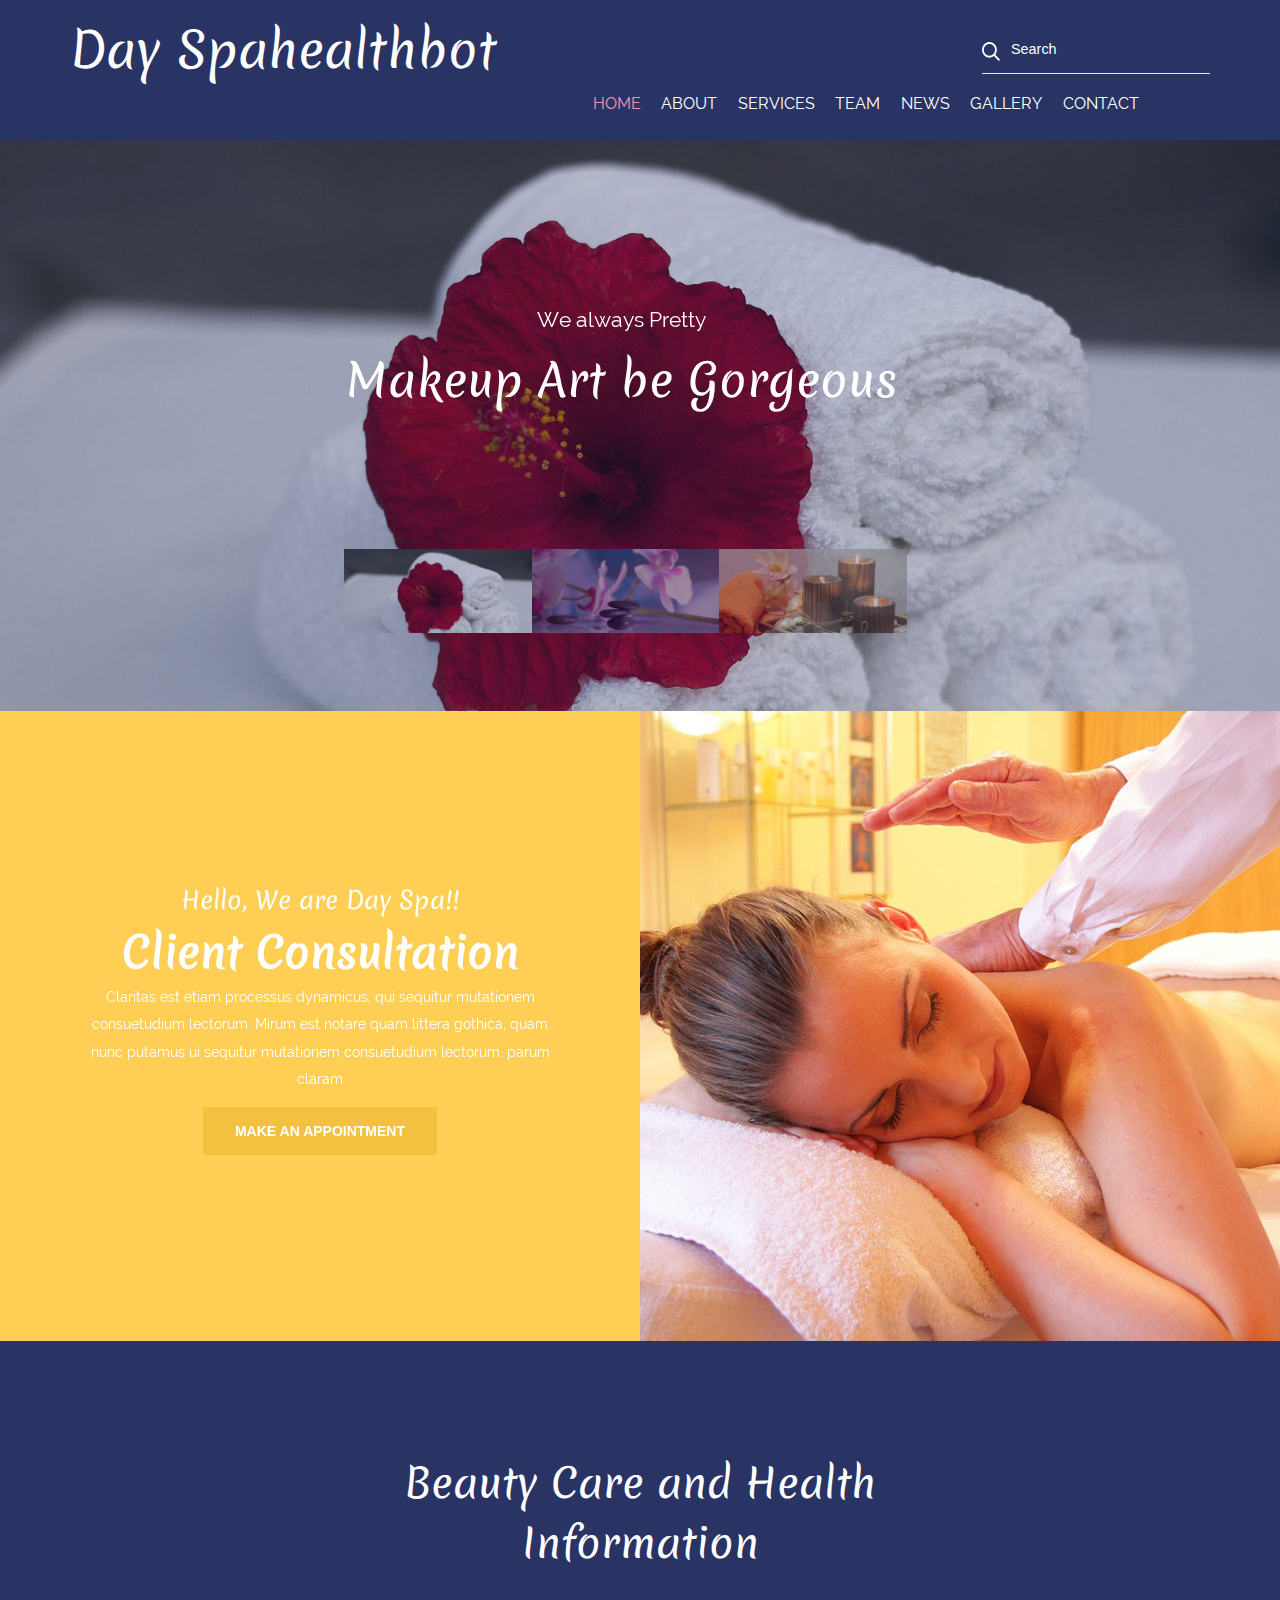
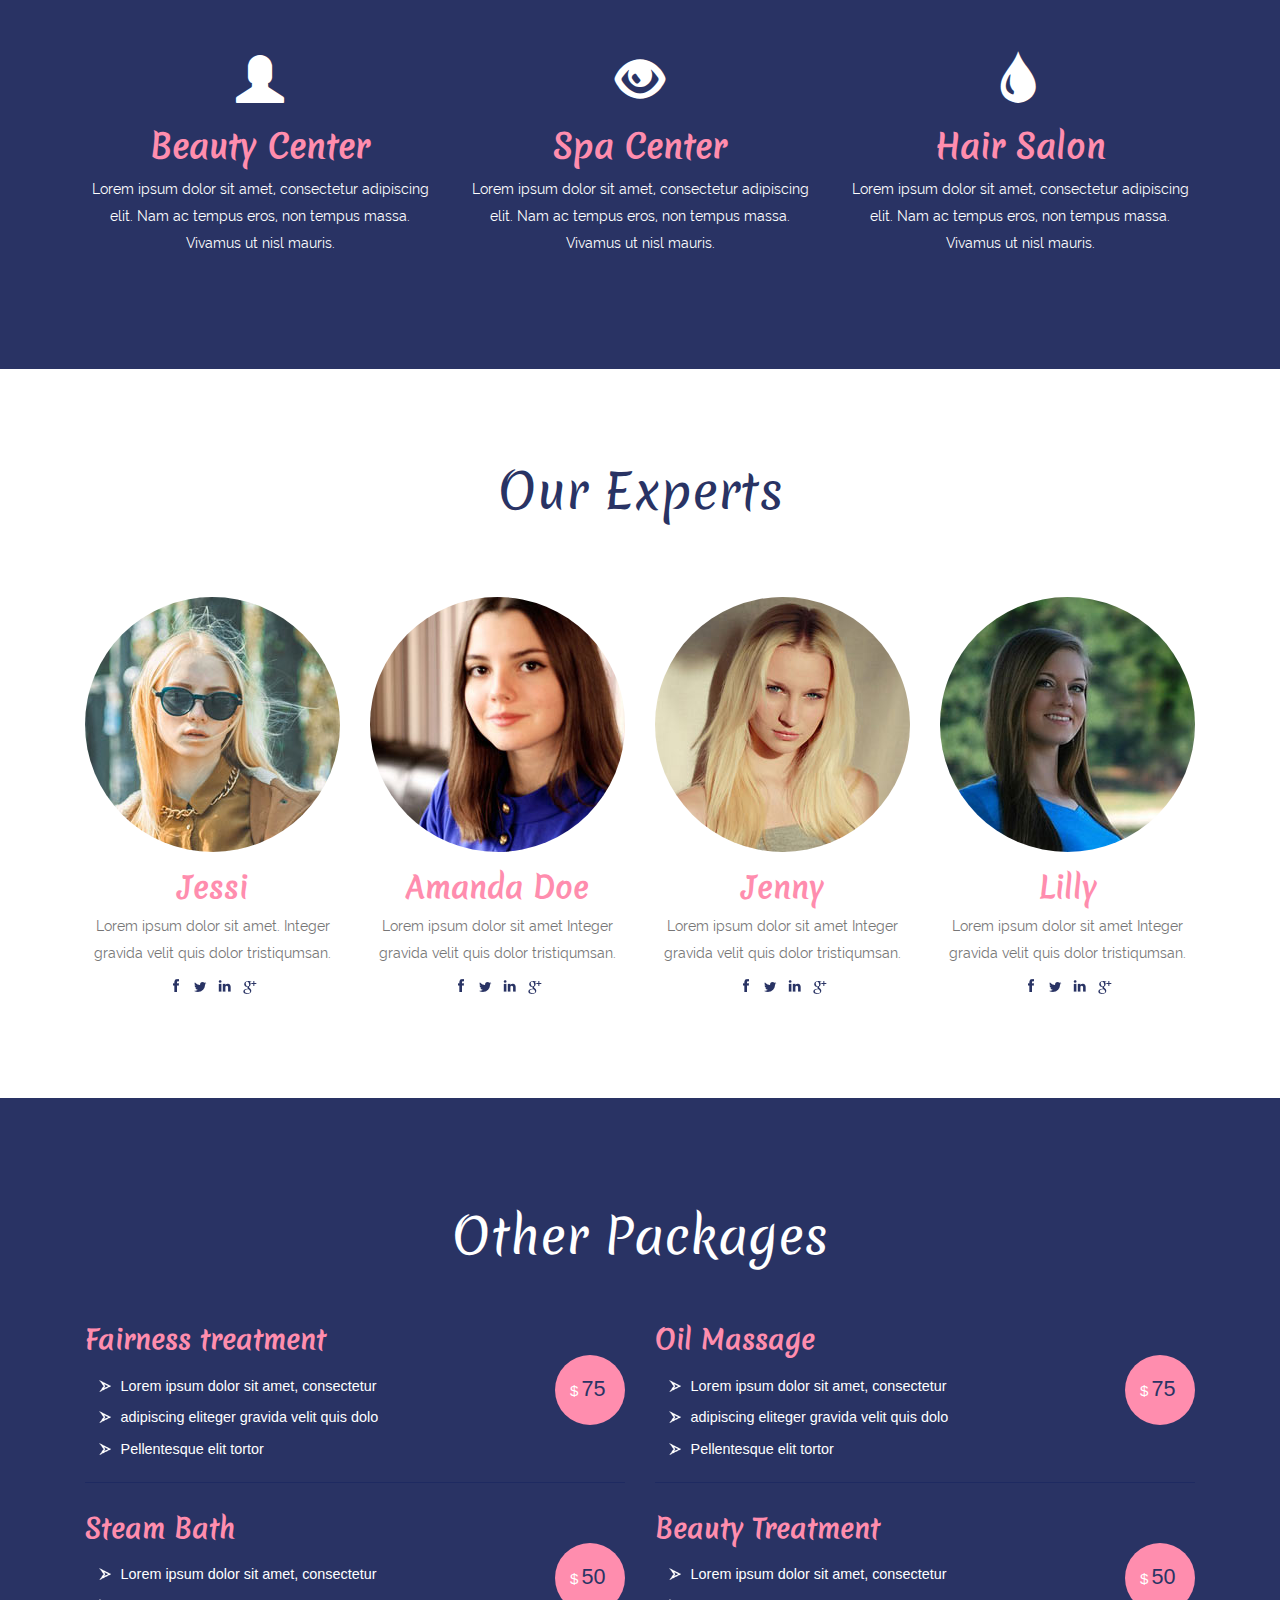
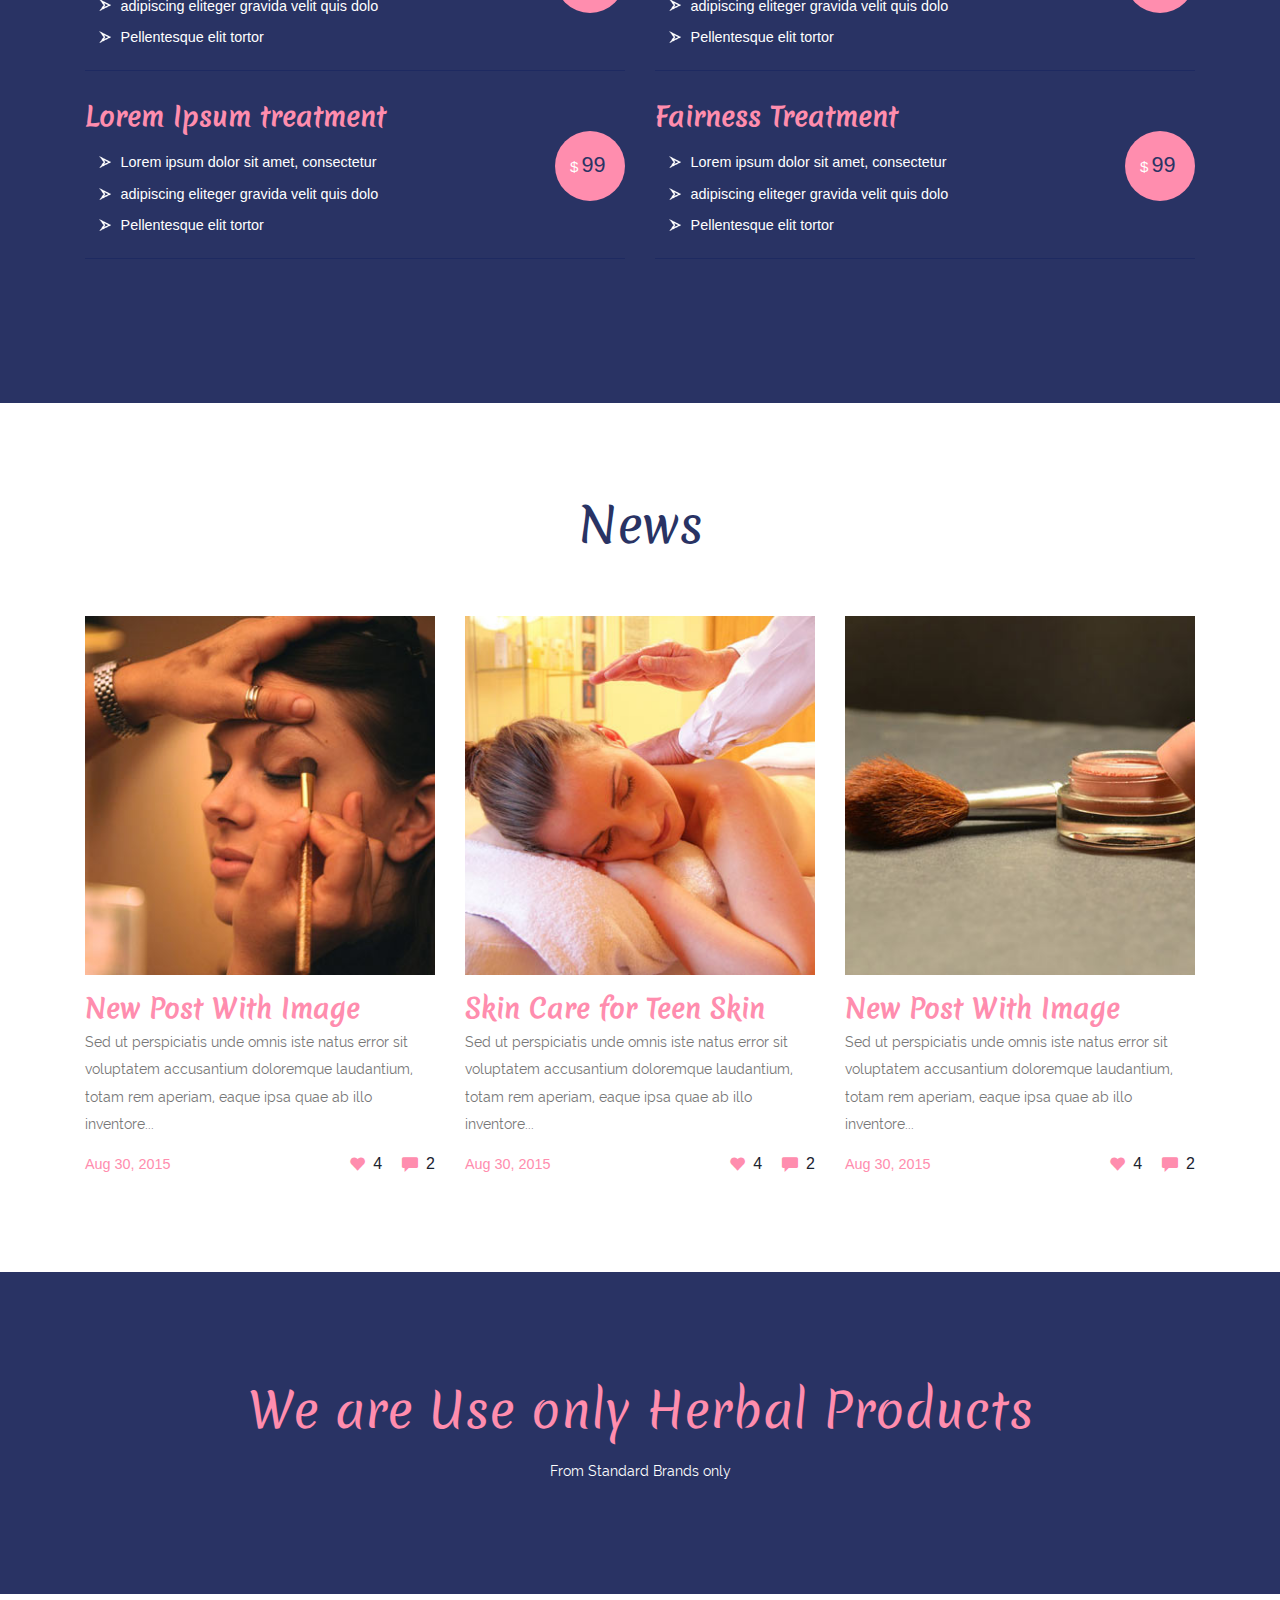
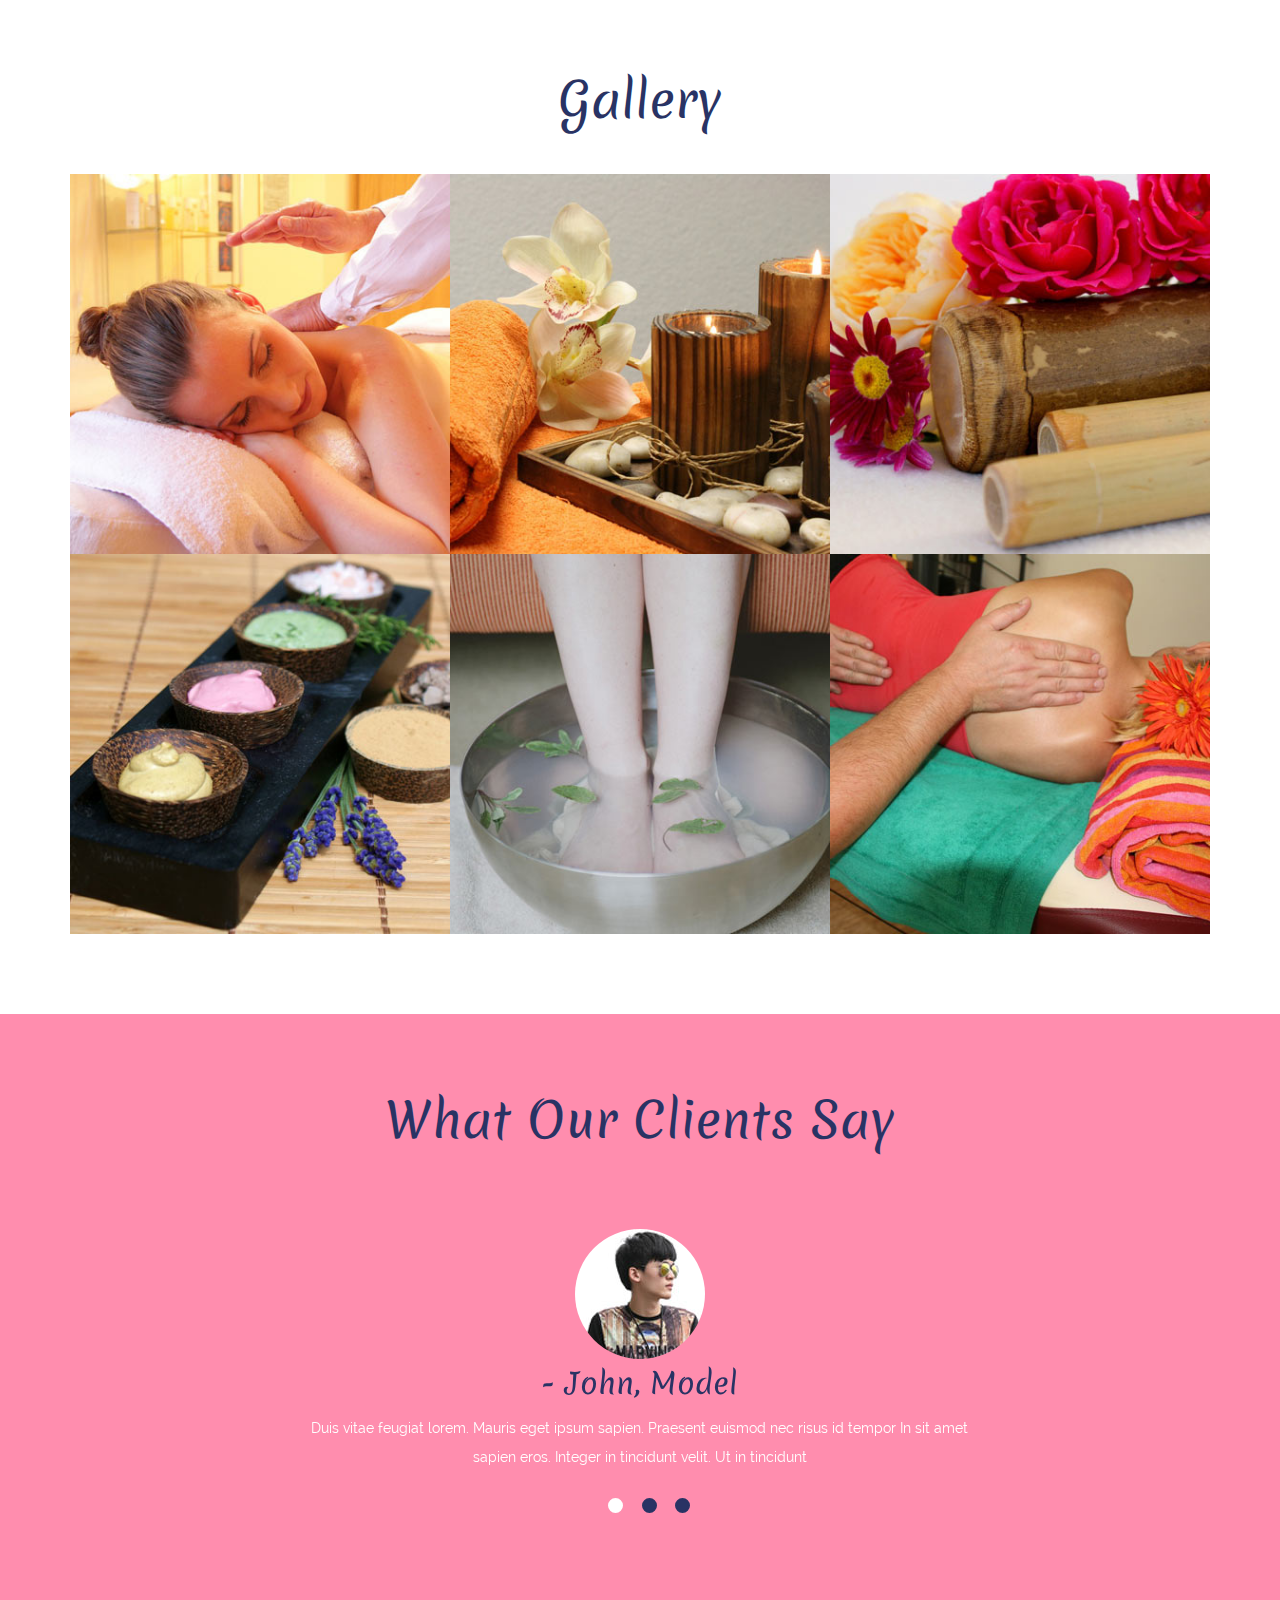
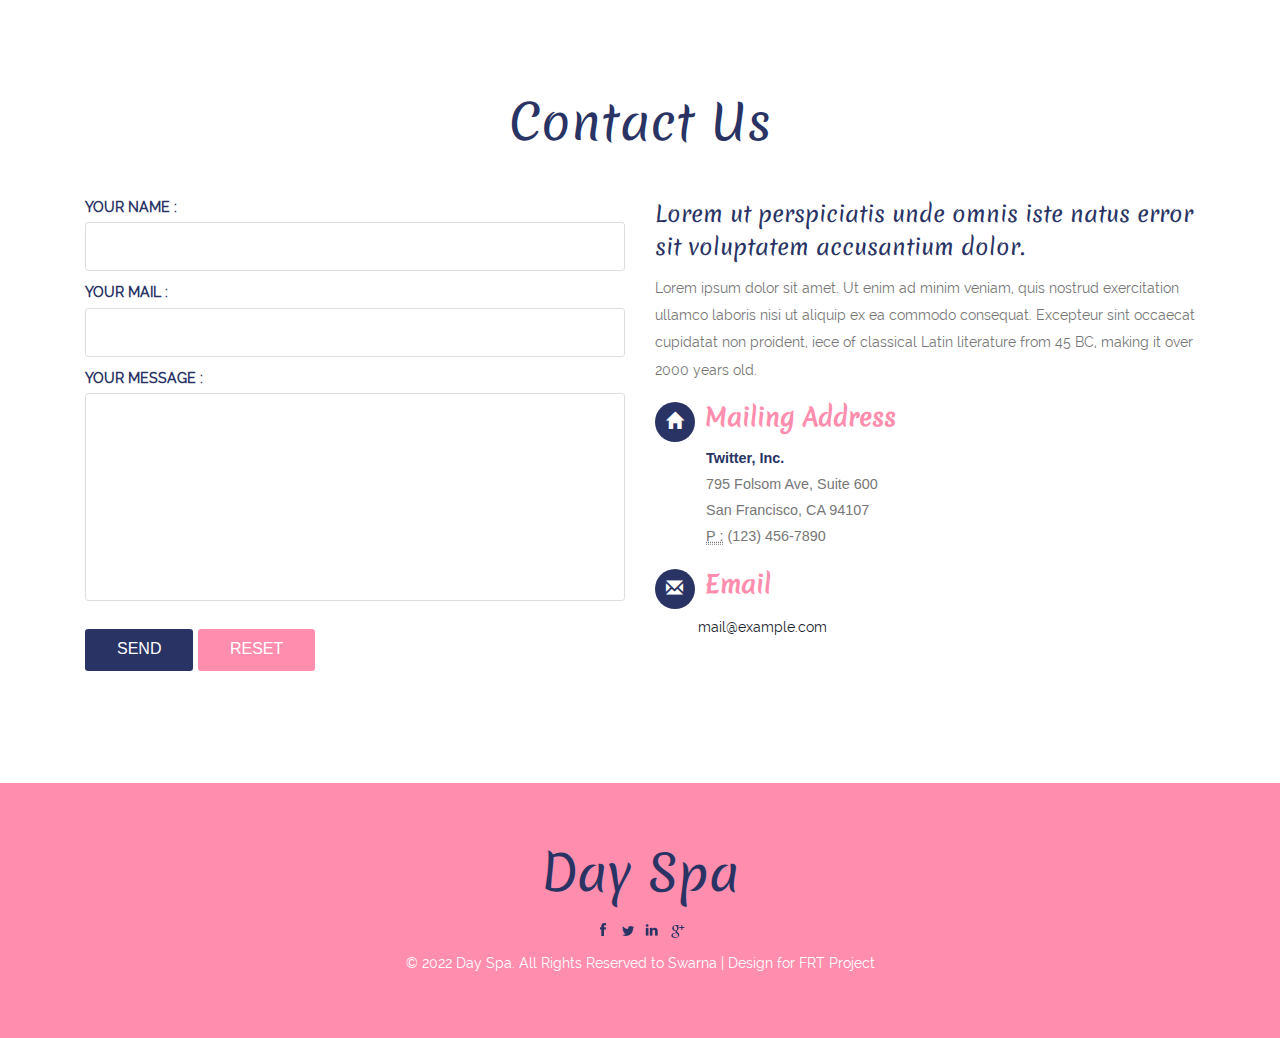
==== index.html @ 76309fa9 "Update index.html" ====
<!DOCTYPE HTML>
<html>
<head>
<title>Day Spa a Beauty and Spa Category Flat Bootstrap Responsive Website Template | Home :: w3layouts</title>
<meta name="viewport" content="width=device-width, initial-scale=1">
<meta http-equiv="Content-Type" content="text/html; charset=utf-8" />
<meta name="keywords" content="Day Spa Responsive web template, Bootstrap Web Templates, Flat Web Templates, Android Compatible web template, 
Smartphone Compatible web template, free webdesigns for Nokia, Samsung, LG, SonyErricsson, Motorola web design" />
<script type="applijewelleryion/x-javascript"> addEventListener("load", function() { setTimeout(hideURLbar, 0); }, false); function hideURLbar(){ window.scrollTo(0,1); } </script>
<link href="css/bootstrap.css" rel='stylesheet' type='text/css' />
<!-- Custom Theme files -->
<link href="css/style.css" rel='stylesheet' type='text/css' />	
<link href="css/swipebox.css" rel='stylesheet' type='text/css' />	
<link rel="stylesheet" href="css/flexslider.css" type="text/css" media="screen" />
<script src="js/jquery-1.11.1.min.js"></script>
<script type="text/javascript" src="js/move-top.js"></script>
<script type="text/javascript" src="js/easing.js"></script>
<script src="js/modernizr.custom.97074.js"></script>
<!--/script-->
<script type="text/javascript">
			jQuery(document).ready(function($) {
				$(".scroll").click(function(event){		
					event.preventDefault();
					$('html,body').animate({scrollTop:$(this.hash).offset().top},900);
				});
			});
</script>
<script src="js/jquery.swipebox.min.js"></script> 
					<script type="text/javascript">
						jQuery(function($) {
							$(".swipebox").swipebox();
						});
					</script>
<!-- Add fancyBox main JS and CSS files -->
		<script src="js/jquery.magnific-popup.js" type="text/javascript"></script>
		<link href="css/magnific-popup.css" rel="stylesheet" type="text/css">
		<script>
			$(document).ready(function() {
				$('.popup-with-zoom-anim').magnificPopup({
					type: 'inline',
					fixedContentPos: false,
					fixedBgPos: true,
					overflowY: 'auto',
					closeBtnInside: true,
					preloader: false,
					midClick: true,
					removalDelay: 300,
					mainClass: 'my-mfp-zoom-in'
			});
		});
		</script>

</head>
<body>
	<!--start-main-->
           <div class="banner" id="home">
		        <div class="header-top">
			        <div class="container">
			           <div class="logo">
						  <a href="index.html"><h1>Day Spa</h1></a>
					   </div>
					 <div class="logo">
						  <a href="healthbot.html"><h1>healthbot</h1></a>
					   </div>
				     <div class="search">
					  <form>
						<input type="submit" value="">
						<input type="text" value="Search " onfocus="this.value = '';" onblur="if (this.value == '') {this.value = 'Search';}">
					   </form>
				  </div>
					<!--top-nav-->
				    <span class="menu"> </span>
				    <div class="top-menu">
				      <nav>
					   <ul class="cl-effect-16">
                                <li><a class="active scroll" href="#home" data-hover="Home">Home</a></li>
								<li><a class="scroll" href="#about" data-hover="About">About</a></li>
								<li><a class="scroll" href="#service" data-hover="Services">Services</a></li>
								<li><a class="scroll" href="#team" data-hover="Team">Team</a></li>
								<li><a class="scroll" href="#news" data-hover="News">News</a></li>
								<li><a class="scroll" href="#gallery" data-hover="Gallery">Gallery</a></li>
								<li><a class="scroll" href="#contact" data-hover="Contact">Contact</a></li>
					      </ul>
				      </nav>		
				   </div>
				<!--script-for-menu-->
						<script>
						$( "span.menu" ).click(function() {
						  $( ".top-menu" ).slideToggle( "slow", function() {
							// Animation complete.
						  });
						});
					</script>
				<!--//script-for-menu-->
               <div class="clearfix"></div>
				</div>
	         </div>
		         <div class="banner-slider">
			            <div class="flexslider">
						<div class="banner-info">
										  <p>We always Pretty</p>
										  <h3>Makeup Art be Gorgeous</h3>
										 </div>
			                <ul class="slides">
									<li data-thumb="images/1.jpg">
										  <img src="images/1.jpg"  alt=""/>
									</li>
									<li data-thumb="images/2.jpg">
										  <img src="images/2.jpg"  alt=""/>
									</li>
									<li data-thumb="images/3.jpg">
										  <img src="images/3.jpg"  alt=""/>
									</li>
								</ul>
							</div>
							<!-- FlexSlider -->
							  <script defer src="js/jquery.flexslider.js"></script>

								<script>
							// Can also be used with $(document).ready()
							$(window).load(function() {
							  $('.flexslider').flexslider({
								animation: "slide",
								controlNav: "thumbnails"
							  });
							});
							</script>
					 </div>	

     </div>
	 	  <!--about-->
			<div class="about" id="about">
			  <div class="col-md-6 main-bnr-text">
				  <h5>Hello, We are Day Spa!!</h5>
				  <h3>Client Consultation</h3>
				  <p>Claritas est etiam processus dynamicus, qui sequitur mutationem consuetudium lectorum.  Mirum est notare quam littera gothica, quam nunc putamus ui sequitur mutationem consuetudium lectorum.  parum claram</p>
					  <a href="#" class="btn btn-1">Make an appointment</a> 
			  </div>
			  <div class="col-md-6  main-bnr-bg"> </div>
			   <div class="clearfix"> </div>		
            </div>
	  <!--services-->
			<div class="welcome" id="service">
				<div class="container">
					<h2>Beauty Care and Health Information</h2>
					 <div class="tip-main">
						   <div class="col-md-4 top-grid">
							 <i class="glyphicon glyphicon-user"></i>
							 <h4 class="ser">Beauty Center</h4>
							 <p class="ser">Lorem ipsum dolor sit amet, consectetur adipiscing elit. Nam ac tempus eros, non tempus massa. Vivamus ut nisl mauris.</p>
						  </div>		
							<div class="col-md-4 top-grid">
							  <i class="glyphicon glyphicon-eye-open"></i>
								<h4 class="ser">Spa Center</h4>
								 <p class="ser">Lorem ipsum dolor sit amet, consectetur adipiscing elit. Nam ac tempus eros, non tempus massa. Vivamus ut nisl mauris.</p>
						  </div>	
						   <div class="col-md-4 top-grid">
								   <i class="glyphicon glyphicon-tint"></i>
								 <h4 class="ser">Hair Salon</h4>
								  <p class="ser">Lorem ipsum dolor sit amet, consectetur adipiscing elit. Nam ac tempus eros, non tempus massa. Vivamus ut nisl mauris. </p>
						  </div>	
					    <div class="clearfix"> </div>				
					</div>
				</div>
			</div>
    <!--team-->
	<div class="staff" id="team">
      <div class="container">
	      <h3 class="tittle">Our Experts</h3>
		  <div class="team">
           <div class="col-md-3 staff2">
        	<div class="view view-fifth">
                <div class="mask1"><img src="images/t3.jpg" alt="image" class="img-responsive zoom-img" /></div>
                    <div class="mask">
                       <a class="popup-with-zoom-anim" href="#small-dialog2"> <div class="info"><i class="glyphicon glyphicon-zoom-in"></i></div></a>
		                  <div id="small-dialog2" class="mfp-hide">
							   <div class="pop_up2">
							   	  <img src="images/t3.jpg" class="img-responsive" alt=""/>
								     <h3>About</h3>
							   	   <p class="popup_desc">Mirum est notare quam littera gothica, quam nunc putamus parum claram, anteposuerit litterarum formas humanitatis per seacula quarta decima et quinta decima. Eodem modo typi, qui nunc nobis videntur parum clari, fiant sollemnes </p>
							   </div>
						  </div>
					</div>
        	  <h3><a href="#">Jessi</a></h3>
        	      <p>Lorem ipsum dolor sit amet. Integer gravida velit quis dolor tristiqumsan.</p>
        			<ul class="s_social">
						<li><a href=""> <i class="fb1"> </i> </a></li>
						<li><a href=""><i class="tw1"> </i> </a></li>
					    <li><a href=""><i class="linked1"> </i> </a></li>
						<li><a href=""><i class="google1"> </i> </a></li>
		 			</ul>
          </div>
        </div>
        <div class="col-md-3 staff2">
        	<div class="view view-fifth">
                <div class="mask1"><img src="images/t1.jpg" alt="image" class="img-responsive zoom-img" /></div>
                    <div class="mask">
                       <a class="popup-with-zoom-anim" href="#small-dialog1"> <div class="info"><i class="glyphicon glyphicon-zoom-in"></i></div></a>
		                  <div id="small-dialog1" class="mfp-hide">
							   <div class="pop_up2">
							   	  <img src="images/t1.jpg" class="img-responsive" alt=""/>
								     <h3>About</h3>
							   	  <p class="popup_desc">Mirum est notare quam littera gothica, quam nunc putamus parum claram, anteposuerit litterarum formas humanitatis per seacula quarta decima et quinta decima. Eodem modo typi, qui nunc nobis videntur parum clari, fiant sollemnes </p>
							   </div>
							 </div>
					</div>
        	 <h3><a href="#">Amanda Doe</a></h3>
        	      <p>Lorem ipsum dolor sit amet Integer gravida velit quis dolor tristiqumsan.</p>
        			<ul class="s_social">
						<li><a href=""> <i class="fb1"> </i> </a></li>
						<li><a href=""><i class="tw1"> </i> </a></li>
					    <li><a href=""><i class="linked1"> </i> </a></li>
						<li><a href=""><i class="google1"> </i> </a></li>
		 			</ul>
          </div>
        </div>
        <div class="col-md-3 staff2">
        	<div class="view view-fifth">
                <div class="mask1"><img src="images/t2.jpg" alt="image" class="img-responsive zoom-img" /></div>
                    <div class="mask">
                       <a class="popup-with-zoom-anim" href="#small-dialog2"> <div class="info"><i class="glyphicon glyphicon-zoom-in"></i></div></a>
		                  <div id="small-dialog2" class="mfp-hide">
							   <div class="pop_up2">
							   	  <img src="images/t2.jpg" class="img-responsive" alt=""/>
								     <h3>About</h3>
							   	   <p class="popup_desc">Mirum est notare quam littera gothica, quam nunc putamus parum claram, anteposuerit litterarum formas humanitatis per seacula quarta decima et quinta decima. Eodem modo typi, qui nunc nobis videntur parum clari, fiant sollemnes </p>
							   </div>
						  </div>
					</div>
        	  <h3><a href="#">Jenny</a></h3>
        	      <p>Lorem ipsum dolor sit amet Integer gravida velit quis dolor tristiqumsan.</p>
        			<ul class="s_social">
						<li><a href=""> <i class="fb1"> </i> </a></li>
						<li><a href=""><i class="tw1"> </i> </a></li>
					    <li><a href=""><i class="linked1"> </i> </a></li>
						<li><a href=""><i class="google1"> </i> </a></li>
		 			</ul>
          </div>
        </div>
        <div class="col-md-3 staff2">
        	<div class="view view-fifth">
                <div class="mask1"><img src="images/t4.jpg" alt="image" class="img-responsive zoom-img" /></div>
                    <div class="mask">
                       <a class="popup-with-zoom-anim" href="#small-dialog3"> <div class="info"><i class="glyphicon glyphicon-zoom-in"></i></div></a>
		                  <div id="small-dialog3" class="mfp-hide">
							   <div class="pop_up2">
							   	  <img src="images/t4.jpg" class="img-responsive" alt=""/>
								   <h3>About</h3>
							   	   <p class="popup_desc">Mirum est notare quam littera gothica, quam nunc putamus parum claram, anteposuerit litterarum formas humanitatis per seacula quarta decima et quinta decima. Eodem modo typi, qui nunc nobis videntur parum clari, fiant sollemnes </p>
							   </div>
						  </div>
					</div>
        	       <h3><a href="#">Lilly</a></h3>
        	      <p>Lorem ipsum dolor sit amet Integer gravida velit quis dolor tristiqumsan.</p>
        			<ul class="s_social">
						<li><a href=""> <i class="fb1"> </i> </a></li>
						<li><a href=""><i class="tw1"> </i> </a></li>
					    <li><a href=""><i class="linked1"> </i> </a></li>
						<li><a href=""><i class="google1"> </i> </a></li>
		 			</ul>
             </div>
        </div>
        <div class="clearfix"></div>
      </div>
    </div>
</div>
 <!--//team-->
   <div class="packages">	
	  <div class="container">
	      <h3 class="tittle pack">Other Packages</h3> 
	     <div class="package-top">
		    <div class="col-md-6 p-left">
            
            	<div class="package1">
                	<h5>Fairness treatment</h5>
                    <ul class="list-default">
                    	<li>Lorem ipsum dolor sit amet, consectetur</li>
                    	<li>adipiscing eliteger gravida velit quis dolo</li>
                    	<li>Pellentesque elit tortor</li>
                    </ul>
                    <strong class="price"><small>$</small>75</strong>
					<div class="clearfix"> </div>
                </div><!-- end package -->
                
                <div class="package">
                	<h5>Steam Bath</h5>
                    <ul class="list-default">
                    	<li>Lorem ipsum dolor sit amet, consectetur</li>
                    	<li>adipiscing eliteger gravida velit quis dolo</li>
                    	<li>Pellentesque elit tortor</li>
                    </ul>
                    <strong class="price"><small>$</small>50</strong>
					<div class="clearfix"> </div>
                </div><!-- end package -->
                
                <div class="package2">
                	<h5>Lorem Ipsum treatment</h5>
                    <ul class="list-default">
                    	<li>Lorem ipsum dolor sit amet, consectetur</li>
                    	<li>adipiscing eliteger gravida velit quis dolo</li>
                    	<li>Pellentesque elit tortor</li>
                    </ul>
                    <strong class="price"><small>$</small>99</strong>
					<div class="clearfix"> </div>
                </div><!-- end package -->
                
            </div>
			<div class="col-md-6 p-right">
            
            	<div class="package1">
                	<h5>Oil Massage</h5>
                    <ul class="list-default">
                    	<li>Lorem ipsum dolor sit amet, consectetur</li>
                    	<li>adipiscing eliteger gravida velit quis dolo</li>
                    	<li>Pellentesque elit tortor</li>
                    </ul>
                    <strong class="price"><small>$</small>75</strong>
					<div class="clearfix"> </div>
                </div><!-- end package -->
                
                <div class="package">
                	<h5>Beauty Treatment</h5>
                    <ul class="list-default">
                    	<li>Lorem ipsum dolor sit amet, consectetur</li>
                    	<li>adipiscing eliteger gravida velit quis dolo</li>
                    	<li>Pellentesque elit tortor</li>
                    </ul>
                    <strong class="price"><small>$</small>50</strong>
					<div class="clearfix"> </div>
                </div><!-- end package -->
                
                <div class="package2 wow fadeInLeft animated" data-wow-offset="150" data-wow-delay="400m" style="visibility: visible;-webkit-animation-delay: 400m; -moz-animation-delay: 400m; animation-delay: 400m;">
                	<h5>Fairness Treatment</h5>
                    <ul class="list-default">
                    	<li>Lorem ipsum dolor sit amet, consectetur</li>
                    	<li>adipiscing eliteger gravida velit quis dolo</li>
                    	<li>Pellentesque elit tortor</li>
                    </ul>
                    <strong class="price"><small>$</small>99</strong>
					<div class="clearfix"> </div>
                </div><!-- end package -->
                
            </div>
				<div class="clearfix"> </div>
	     </div>
	  </div>
    </div>
<!--start-news-->
	<div class="news" id="news">
		<div class="container">
		    <h3 class="tittle">News</h3>
			<div class="news-top">
			     <div class="col-md-4 news-grid">
					<a href="#"><img src="images/n2.jpg" class="img-responsive" alt="/"> </a>
				   <a class="news" href="#"> New Post With Image</a>
				   <p>Sed ut perspiciatis unde omnis iste natus error sit voluptatem accusantium doloremque laudantium, totam rem aperiam, eaque ipsa quae ab illo inventore...</p>
				   <div class="bog_post_info infoPost">
					   <span class="datePost"><a href="#" class="post_date">Aug 30, 2015</a></span>
					   <span class="commentPost"><a class="icon-comment-1" title="Comments - 2" href="#"><i class="glyphicon glyphicon-comment"></i>2</a></span>
					   <span class="likePost"><i class="glyphicon glyphicon-heart"></i><a class="icon-heart" title="Likes - 4" href="#">4</a></span>
					</div>
				</div>
				<div class="col-md-4 news-grid">
					<a href="#"><img src="images/n1.jpg" class="img-responsive" alt="/"> </a>
				   <a class="news" href="#">Skin Care for Teen Skin</a>
				   <p>Sed ut perspiciatis unde omnis iste natus error sit voluptatem accusantium doloremque laudantium, totam rem aperiam, eaque ipsa quae ab illo inventore...</p>
				   <div class="bog_post_info infoPost">
					   <span class="datePost"><a href="#" class="post_date">Aug 30, 2015</a></span>
					   <span class="commentPost"><a class="icon-comment-1" title="Comments - 2" href="#"><i class="glyphicon glyphicon-comment"></i>2</a></span>
					   <span class="likePost"><i class="glyphicon glyphicon-heart"></i><a class="icon-heart" title="Likes - 4" href="#">4</a></span>
					</div>
				</div>
				<div class="col-md-4 news-grid">
					<a href="#"><img src="images/n3.jpg" class="img-responsive" alt="/"> </a>
				   <a class="news" href="#"> New Post With Image</a>
				   <p>Sed ut perspiciatis unde omnis iste natus error sit voluptatem accusantium doloremque laudantium, totam rem aperiam, eaque ipsa quae ab illo inventore...</p>
				   <div class="bog_post_info infoPost">
					   <span class="datePost"><a href="#" class="post_date">Aug 30, 2015</a></span>
					   <span class="commentPost"><a class="icon-comment-1" title="Comments - 2" href="#"><i class="glyphicon glyphicon-comment"></i>2</a></span>
					   <span class="likePost"><i class="glyphicon glyphicon-heart"></i><a class="icon-heart" title="Likes - 4" href="#">4</a></span>
					</div>
				</div>
				<div class="clearfix"> </div>
		    </div>
		</div>
    </div>	
<!--start-products-->
	<div class="products">
		<div class="container">
		        <h3 class="tittle pro">We are Use only Herbal Products</h3>
				<p>From Standard Brands only</p>
				
		</div>
    </div>	
<!--start-gallery-->
<div class="gallery" id="gallery">
	<div class="container">
		       <h3 class="tittle">Gallery</h3>
			<div class="top-gallery">
				<div class="col-md-4 gallery-grid gallery1">
					<a href="images/g1.jpg" class="swipebox"><img src="images/g1.jpg" class="img-responsive" alt="/">
						<div class="textbox">
							<h4>Day Spa</h4>
							<p>Welcome</p>
							
						</div>
				</a>
				</div>
				<div class="col-md-4 gallery-grid gallery1">
					<a href="images/g2.jpg" class="swipebox"><img src="images/g2.jpg" class="img-responsive" alt="/">
						<div class="textbox">
							<h4>Day Spa</h4>
							<p>Welcome</p>
						
						</div>
				</a>
				</div>
				<div class="col-md-4 gallery-grid gallery1">
					<a href="images/g3.jpg" class="swipebox"><img src="images/g3.jpg" class="img-responsive" alt="/">
						<div class="textbox">
							<h4>Day Spa</h4>
							<p>Welcome</p>
							
						</div>
				</a>
				</div>
				<div class="col-md-4 gallery-grid gallery1">
					<a href="images/g4.jpg" class="swipebox"><img src="images/g4.jpg" class="img-responsive" alt="/">
						<div class="textbox">
							<h4>Day Spa</h4>
							<p>Welcome</p>
							
						</div>
				</a>
				</div>
				<div class="col-md-4 gallery-grid gallery1">
					<a href="images/g5.jpg" class="swipebox"><img src="images/g5.jpg" class="img-responsive" alt="/">
						<div class="textbox">
							<h4>Day Spa</h4>
							<p>Welcome</p>
							
						</div>
					</a>
				</div>
				<div class="col-md-4 gallery-grid gallery1">
					<a href="images/g6.jpg" class="swipebox"><img src="images/g6.jpg" class="img-responsive" alt="/">
						<div class="textbox">
							<h4>Day Spa</h4>
							<p>Welcome</p>
					   </div>
				   </a>
				</div>
				<div class="clearfix"> </div>
			</div>
		</div>	
	</div>
	<!--//gallery-->
<div class="testimonials" id="test">	
	  <div class="container">
	   <h3 class="tittle what">What Our Clients Say</h3>
		<div class="callbacks_container">
					<ul class="rslides" id="slider3">
						<li>
							<div class="testi-text">
								<div class="testi-img">
									<img src="images/client2.jpg" alt=""/>
								</div>
								<h4>- John, Model</h4>
								<p>Duis vitae feugiat lorem. Mauris eget ipsum sapien. Praesent euismod nec risus id tempor In sit amet sapien eros. Integer in tincidunt velit. Ut in tincidunt</p>								
							</div>
						</li>
						<li>
							<div class="testi-text">
								<div class="testi-img">
									<img src="images/client.jpg" alt=""/>
								</div>
								<h4>- Jenny, Model</h4>
								<p>Vitae duis  feugiat lorem. Mauris eget ipsum sapien. Praesent euismod nec risus id tempor In sit amet sapien eros. Integer in tincidunt velit. Ut in tincidunt</p>
							</div>
						</li>
						<li>
							<div class="testi-text">
								<div class="testi-img">
									<img src="images/client2.jpg" alt=""/>
								</div>
					         	<h4>- John, Model</h4>
								<p>Praesent vitae feugiat lorem. Mauris eget ipsum sapien.Duis euismod nec risus id tempor In sit amet sapien eros. Integer in tincidunt velit. Ut in tincidunt</p>
							</div>
						</li>
					</ul>
				</div>
		</div>
	</div>
	<!--banner-text Slider starts Here-->
		<script src="js/responsiveslides.min.js"></script>
		<script>
			// You can also use "$(window).load(function() {"
				$(function () {
				// Slideshow 3
					$("#slider3").responsiveSlides({
					auto: true,
					pager:true,
					nav:false,
					speed: 500,
					namespace: "callbacks",
					before: function () {
					$('.events').append("<li>before event fired.</li>");
					},
					after: function () {
						$('.events').append("<li>after event fired.</li>");
					}
				});	
			});
		</script>

 <!--contact -->
			 <div id="contact" class="contact">
				<div class="container">
				   <h3 class="tittle">Contact Us</h3>
					 <div class="col-md-6 box">
                          <!--contact-form-->
						<form>
							<p class="your-para">Your Name :</p>
							<input type="text" value="" onfocus="this.value='';" onblur="if (this.value == '') {this.value ='';}">
							<p class="your-para">Your Mail :</p>
							<input type="text" value="" onfocus="this.value='';" onblur="if (this.value == '') {this.value ='';}">
							<p class="your-para">Your Message :</p>
							<textarea cols="77" rows="6" onfocus="this.value='';" onblur="if (this.value == '') {this.value = '';}"></textarea>

                                <ul class="actions">
									<li><input type="submit" class="style1" value="Send" /></li>
									<li><input type="reset" class="style2" value="Reset" /></li>
								</ul>			
						   </form>
				        </div>
						 <div class="col-md-6 contact-info">
						       <h6>Lorem ut perspiciatis unde omnis iste natus error sit voluptatem accusantium dolor.</h6>
							   <p>Lorem ipsum dolor sit amet. Ut enim ad minim veniam, quis nostrud exercitation ullamco laboris nisi ut aliquip ex ea commodo consequat. Excepteur sint occaecat cupidatat non proident, iece of classical Latin literature from 45 BC, making it over 2000 years old.</p>
								<div class="con-text">
										<h3><i class="icon glyphicon glyphicon-home"></i>Mailing Address</h3>
										<address>
											  <strong>Twitter, Inc.</strong><br>
											  795 Folsom Ave, Suite 600<br>
											  San Francisco, CA 94107<br>
											  <abbr title="Phone">P :</abbr> (123) 456-7890
											</address>
								</div>
								<div class="con-text">
									  <h3><i class="icon glyphicon glyphicon-envelope"></i>Email</h3>
											<p class="mail">
											 <a href="mailto:info@example.com">mail@example.com</a>
											</p>
								</div>
								  <div class="clearfix"> </div>
							</div>
					   <div class="clearfix"> </div>
		           </div>
			    </div>
          <!--//contact-->
	   <div class="copy">
	          <div class="logo two">
			    <a href="index.html"><h3>Day Spa</h3></a>
			   </div>
			   <ul class="s_social two">
						<li><a href=""> <i class="fb1"> </i> </a></li>
						<li><a href=""><i class="tw1"> </i> </a></li>
					    <li><a href=""><i class="linked1"> </i> </a></li>
						<li><a href=""><i class="google1"> </i> </a></li>
		 			</ul>

		   <p>&copy; 2022 Day Spa. All Rights Reserved to Swarna | Design for FRT Project </p>
	   </div>
	<!--start-smoth-scrolling-->
			<script type="text/javascript">
								jQuery(document).ready(function($) {
									$(".scroll").click(function(event){		
										event.preventDefault();
										$('html,body').animate({scrollTop:$(this.hash).offset().top},1000);
									});
								});
								</script>
							<!--start-smoth-scrolling-->
						<script type="text/javascript">
									$(document).ready(function() {
										/*
										var defaults = {
								  			containerID: 'toTop', // fading element id
											containerHoverID: 'toTopHover', // fading element hover id
											scrollSpeed: 1200,
											easingType: 'linear' 
								 		};
										*/
										
										$().UItoTop({ easingType: 'easeOutQuart' });
										
									});
								</script>
		<a href="#home" id="toTop" class="scroll" style="display: block;"> <span id="toTopHover" style="opacity: 1;"> </span></a>

</body>
</html>
---- css/style.css ----
/*--
Author: W3layouts
Author URL: http://w3layouts.com
License: Creative Commons Attribution 3.0 Unported
License URL: http://creativecommons.org/licenses/by/3.0/
--*/
html, body{
	font-family: 'Raleway', sans-serif;
	font-size: 100%;
	background: #FFf;
}
body a,.grid_1,plan_1,plan_1.one,plan_1.two,i.icon1, i.icon2, i.icon3, i.icon4, i.icon5, i.icon6 {
	transition:0.5s all;
	-webkit-transition:0.5s all;
	-moz-transition:0.5s all;
	-o-transition:0.5s all;
	-ms-transition:0.5s all;
}
@font-face {
   font-family: 'Merienda-Regular';
   src: url(../fonts/Merienda-Regular.ttf)format('truetype');
}
@font-face {
   font-family: 'Raleway-Regular';
   src: url(../fonts/Raleway-Regular.ttf)format('truetype');
}
a:hover{
 text-decoration:none;
}
input[type="button"],input[type="submit"],li.parallelogram{
	transition:0.5s all;
	-webkit-transition:0.5s all;
	-moz-transition:0.5s all;
	-o-transition:0.5s all;
	-ms-transition:0.5s all;
}
h1,h2,h3,h4,h5,h6{
	margin:0;
     font-family: 'Merienda-Regular';
}	
p{
	margin:0;
	font-family:'Raleway-Regular';
}
ul{
	margin:0;
	padding:0;
}
label{
	margin:0;
}
.header-top {
        padding: 1.5em 0;
	     background-color: #293364;
}
.logo {
  float: left;
}
.logo  a{
 display:block;
}
.logo  a h1{
   font-size: 3em;
    font-weight: 400;
    color:#fff;
}
.logo  a h1:hover{
 text-decoration:none;
}
.search{
     position: relative;
    border-bottom: 1px solid #E6E5E6;
    float: right;
    width: 20%;
}
.search input[type="text"] {
      outline: none;
    padding: 15px 0px 3px 29px;
    background: none;
    width: 100%;
    border: none;
    font-size: 0.9em;
    color: #fff;
  	
}
.search input[type="submit"] {	
	border: none;
	cursor: pointer;
	position: absolute;
	outline: none;
  top: 2px;
  left: 0px;
  background: url(../images/search.png)no-repeat 0px 0px ;
  width: 25px;
  height: 25px;
  padding:0;
}
.search input[type="submit"]:hover{
 background: url(../images/search.png)no-repeat 0px 0px ;
}
.logo a span {
    font-size: 0.9em;
    margin-left: 5em;
    padding-top: 0.5em;
}
/*--slider--*/
.banner-slider {
    position: relative;
}
.banner-info {
   position: absolute;
    top: 37%;
    z-index: 999;
    left: 33%;
    text-align: center;
}
.banner-info h3 {
    font-size:3em;
    font-weight: 400;
    color: #fff;
}
ul#slider4 h4 {
    position: absolute;
    top: 39%;
    left: 16px;
    z-index: 999;
    font-size: 2.2em;
    color: #fff;
    width: 38%;
    line-height: 1.7em;
    border-left: 8px solid #B73C3D;
    padding-left: 15px;
}
.banner-info p {
       color: #fff;
    font-size: 1.5em;
    margin-bottom:1em;
}
.top-menu {
    float: left;
    margin: 1.2em 0 0 6em;
}
.top-menu ul{
	padding:0;
}
.top-menu ul li{
	display:inline-block;
	list-style:none;
	margin-right: 1em;
}
/* Effect 16: fall down */
.cl-effect-16 a {
	color: #6f8686;
	text-shadow: 0 0 1px rgba(111,134,134,0.3);
}
.cl-effect-16 a::before {
	color:#ff8dae;
	content: attr(data-hover);
	position: absolute;
	opacity: 0;
	text-shadow: 0 0 1px rgba(255,255,255,0.3);
	-webkit-transform: scale(1.1) translateX(10px) translateY(-10px) rotate(4deg);
	-moz-transform: scale(1.1) translateX(10px) translateY(-10px) rotate(4deg);
	transform: scale(1.1) translateX(10px) translateY(-10px) rotate(4deg);
	-webkit-transition: -webkit-transform 0.3s, opacity 0.3s;
	-moz-transition: -moz-transform 0.3s, opacity 0.3s;
	transition: transform 0.3s, opacity 0.3s;
	pointer-events: none;
}

.cl-effect-16 a:hover::before,
.cl-effect-16 a:focus::before {
	-webkit-transform: scale(1) translateX(0px) translateY(0px) rotate(0deg);
	-moz-transform: scale(1) translateX(0px) translateY(0px) rotate(0deg);
	transform: scale(1) translateX(0px) translateY(0px) rotate(0deg);
	opacity: 1;
}
nav a {
	position: relative;
	display: inline-block;
	outline: none;
	color: #fff;
	text-decoration: none;
	text-transform: uppercase;
	font-weight:600;
	text-shadow: 0 0 1px rgba(255,255,255,0.3);
	font-size: 1em;
}
nav a:hover,
nav a:focus {
	outline: none;
}
.top-menu ul li a{
  text-decoration: none;
 color:#fff;
  font-size: 0.98em;
  font-weight:400;
  text-transform: uppercase;
  padding:0;
  background:none;
  font-family: 'Raleway-Regular';
  margin: 0 auto;
}
.top-menu ul li a:hover,.top-menu ul li a.active{
	color:#ff8dae;
}
/*-- sticky-nav --*/
@media screen and (max-width:991px) {
    span.menu {
		width: 35px;
		height: 35px;
		background: url('../images/nav.png') no-repeat;
		display: inline-block;
		cursor: pointer;
		float: left;
	    margin: 0.7em 0 0 9.8em;
	}
	.header-bottom {
  		padding: 1em 0;
	}
	.top-menu {
  	     width: 100%;
		display: none;
		text-align: center;
		background: #303D80;
		padding: 21px 0 0 0;
		margin-top: 10px;
		border: 1px solid rgba(239, 236, 236, 0.41);
	}
	.top-menu ul{
		float:none;
		width:100%;
	}
	.top-menu ul li {
		display: block;
		list-style: none;
		margin-right: 0;
	}
	.top-menu ul li a {
  		  color: #fff;
		  display: block;
		     padding: 4px 0px;
         margin: 0 0 1em 0;
	}
}
/*--slider--*/
#slider2,
#slider3 {
  box-shadow: none;
  -moz-box-shadow: none;
  -webkit-box-shadow: none;
  margin: 0 auto;
}
.rslides_tabs li:first-child {
  margin-left: 0;
}
.rslides_tabs .rslides_here a {
  background: rgba(255,255,255,.1);
  color: #fff;
  font-weight: bold;
}
.events {
  list-style: none;
}
.callbacks_container {
  position: relative;
  float: left;
  width: 100%;
}
.callbacks {
  position: relative;
  list-style: none;
  overflow: hidden;
  width: 100%;
  padding: 0;
  margin: 0;
}
.callbacks li {
  position: absolute;
  width: 100%;
}
.callbacks img {
  position: relative;
  z-index: 1;
  height: auto;
  border: 0;
}
.callbacks .caption {
	display: block;
	position: absolute;
	z-index: 2;
	font-size: 20px;
	text-shadow: none;
	color: #fff;
	left: 0;
	right: 0;
	padding: 10px 20px;
	margin: 0;
	max-width: none;
	top: 10%;
	text-align: center;
}
.callbacks_nav {
  position: absolute;
  -webkit-tap-highlight-color: rgba(0,0,0,0);
  top: 82%;
  left: 0;
  opacity: 0.6;
  z-index: 3;
  text-indent: -9999px;
  overflow: hidden;
  text-decoration: none;
  width:52px;
  height: 52px;
  background: transparent url("../images/arrows.png") no-repeat left top;
  margin-top: 4%;
}
 .callbacks_nav:hover{
  	opacity: 0.3;
  }
.callbacks_nav.next {
  left: auto;
    background-position: right top;
  left: 95.5%;
 }
 .callbacks_nav.prev {
	right: auto;
	background-position:left top;
	left: 91%;
}
#slider3-pager a {
  display: inline-block;
}
#slider3-pager span{
  float: left;
}
#slider3-pager span{
	width:100px;
	height:15px;
	background:#fff;
	display:inline-block;
	border-radius:30em;
	opacity:0.6;
}
#slider3-pager .rslides_here a {
  background: #FFF;
  border-radius:30em;
  opacity:1;
}
#slider3-pager a {
  padding: 0;
}
#slider3-pager li{
	display:inline-block;
}
.rslides {
  position: relative;
  list-style: none;
  overflow: hidden;
  width: 100%;
  padding: 0;
}
.rslides li {
  -webkit-backface-visibility: hidden;
  position: absolute;
  display:none;
  width: 100%;
  left: 0;
  top: 0;
}
.rslides li{
  position: relative;
  display: block;
  float: left;
}
.rslides img {
  height: auto;
  border: 0;
  }
.callbacks_tabs{
 list-style: none;
  position: absolute;
  bottom: -15%;
  z-index: 999;
  left: 46%;
  padding: 0;
  margin: 0;
  display: block;
}
.slider-top span{
	font-weight:600;
}
.callbacks_tabs li{
  display: inline-block;
  margin: 0 .3em;
}
@media screen and (max-width: 600px) {
  .callbacks_nav {
    top: 47%;
    }
}
/*----*/
.callbacks_tabs a{
 visibility: hidden;
}
.callbacks_tabs a:after {
    content: "\f111";
  font-size: 0;
  font-family: FontAwesome;
  visibility: visible;
  display: block;
  height: 15px;
  width: 15px;
  display: inline-block;
      background: #293364;
    border: 2px solid #293364;
  border-radius:50%;
  -webkit-border-radius:50%;
  -o-border-radius:50%;
  -moz-border-radius:50%;
  -ms-border-radius:50%;
}
.callbacks_here a:after{
  background:#fff;
  border:2px solid #fff;
}
/*--about--*/
#about{ 
  background:#ffce54;
  text-align:center;
}
.main-bnr-text h5 {
    color: #fff;
    font-size: 1.5em;
	margin-bottom:0.3em;
}
.main-bnr-text {
       padding: 11em 7em;
}
.main-bnr-text h3 {
    color: #fff;
    font-weight: bold;
    font-size: 3em;
    line-height: 1.5em;
    margin-bottom: 0.5em;
}
.main-bnr-text p {
    color: #fff;
	font-size:0.9em;
	line-height:1.9em;
}
.btn {
       background: #F3C040;
    color: #fff;
    border: 2px solid #F3C040;
    border-radius: 0px;
    display: inline-block;
    padding: 12px 30px;
    margin-top:1em;
    font-size: 14px;
    text-transform: uppercase;
    font-weight: bold;
    -webkit-transition: all 0.4s ease-in-out;
    -moz-transition: all 0.4s ease-in-out;
    -o-transition: all 0.4s ease-in-out;
    -ms-transition: all 0.4s ease-in-out;
    transition: all 0.4s ease-in-out;
}
.btn:hover,.btn:focus {
    color: #293364;
    text-decoration: none;
}
 .main-bnr-bg {
	    background: url(../images/ab.jpg) center center no-repeat;
    background-size: cover;
    -o-background-size: cover;
    -moz-background-size: cover;
    -webkit-background-size: cover;
    -ms-background-size: cover;
    position: relative;
    z-index: 99;
    min-height:630px;
}
/*--services--*/
.welcome {
       padding: 7em 0;
    text-align: center;
	    background: #293364;
}
.welcome h2{
       color: #fff;
    font-weight: 400;
    font-size: 2.5em;
    width: 50%;
    line-height: 1.5em;
    margin: 0 auto;
}
.tip-main {
      margin-top: 5em;
}
.top-grid i {
    font-size: 3em;
    color:#fff;
}
.top-grid p {
    line-height: 1.9em;
    color:#fff;
    font-size: 0.9em;
    margin-top: 0.7em;
}
.top-grid h4 {
    color: #ff8dae;
    font-weight: bold;
      margin-top: 0.7em;
    font-size: 2em;
}
/*--news--*/
.staff{
	    background: #fff;
    padding: 6em 0;
}
.staff1 h4{
	color:#000;
	font-size:1em;
	text-transform:uppercase;
	font-weight:600;
} 
.staff1 p{
	color: #777;
	font-size: 0.85em;
	line-height: 1.8em;
	font-weight: 300;
	margin-bottom:1em;
}
.container_wrap{
	margin:0 auto;
	width:77%;
}
.staff2 h3{
	    font-size: 1.2em;
    font-weight: 600;
    margin: 20px 0 0 0;
    text-align: center;
}
.staff2 h3 a{
	color:#ff8dae;
	font-size: 1.5em;
}
 .staff2 h3 a:hover{
	 color:#293364;
	 text-decoration:none;	
}
.staff2 p {
    color: #777;
    font-size: 0.9em;
    font-weight: 500;
    text-align: center;
    margin: 8px 0;
    line-height: 1.9em;
}
ul.s_social{
	padding:0;
	list-style:none;
	text-align:Center;
	
}
ul.s_social li{
	display:inline-block;
}
ul.s_social li a i{
	width:20px;
	height:20px;
	display: block;
	background: url(../images/img-sprite.png)no-repeat;
}
ul.s_social li a i.fb1 {
	background-position: -7px -7px;
}
ul.s_social li a i.tw1 {
	background-position: -32px -7px;
}
ul.s_social li a i.linked1 {
	background-position: -66px -7px;
}
ul.s_social li a i.google1 {
	background-position: -96px -7px;
}
ul.s_social li a i:hover{
	opacity:0.6;
}
.view {
   overflow: hidden;
   position: relative;
   cursor: default;
}
.view .mask,.view .content {
   position: absolute;
	overflow: hidden;
	top:92px;
	left: 0;
}
p.popup_desc{
	    margin-top: 10px;
}
.info {
     display: inline-block;
    text-decoration: none;
    padding: 16px 18px;
    background: #293364;
    color: #fff;
    text-transform: uppercase;
    float: left;
    border-radius: 50%;
    -o-border-radius: 50%;
    -moz-border-radius: 50%;
    -webkit-border-radius: 50%;
    -ms-border-radius: 50%;
}
.info:hover {
   background: #ff8dae;
}
.glyphicon {
    position: relative;
    top: 3px;
    display: inline-block;
    font-family: 'Glyphicons Halflings';
    font-style: normal;
    font-weight: normal;
    line-height: 1;
    -webkit-font-smoothing: antialiased;
    -moz-osx-font-smoothing: grayscale;
}
.view-fifth img {
   -webkit-transition: all 0.3s ease-in-out;
   -moz-transition: all 0.3s ease-in-out;
   -o-transition: all 0.3s ease-in-out;
   -ms-transition: all 0.3s ease-in-out;
   transition: all 0.3s ease-in-out;
       border-radius: 50%;
	-o-border-radius: 50%;
	-moz-border-radius: 50%;
	-webkit-border-radius: 50%;
	-ms-border-radius: 50%;
}
.view-fifth .mask {
   -webkit-transform: translateX(-300px);
   -moz-transform: translateX(-300px);
   -o-transform: translateX(-300px);
   -ms-transform: translateX(-300px);
   transform: translateX(-300px);
   -ms-filter: "progid: DXImageTransform.Microsoft.Alpha(Opacity=100)";
   filter: alpha(opacity=100);
   opacity: 1;
   -webkit-transition: all 0.3s ease-in-out;
   -moz-transition: all 0.3s ease-in-out;
   -o-transition: all 0.3s ease-in-out;
   -ms-transition: all 0.3s ease-in-out;
   transition: all 0.3s ease-in-out;
   border-radius: 50%;
    -o-border-radius: 50%;
    -moz-border-radius: 50%;
    -webkit-border-radius: 50%;
    -ms-border-radius: 50%;
}
.view-fifth:hover .mask {
   -webkit-transform: translateX(0px);
   -moz-transform: translateX(0px);
   -o-transform: translateX(0px);
   -ms-transform: translateX(0px);
   transform: translateX(0px);
}
.view h2 {
	text-transform: uppercase;
	color: #fff;
	text-align: center;
	position: relative;
	font-size: 17px;
	padding: 10px;
	background: rgba(0, 0, 0, 0.8);
	margin: 20px 0 0 0;
	float:left;
}
h3.tittle.team {
    text-align: left;
    margin-bottom: 0.4em;
}
.pop_up2 h3 {
    color:#293364;
    font-size: 2.3em;
    margin-top: 0.5em;
}
.pop_up2 {
    text-align: center;
}
.team {
    margin-top: 5em;
}
/*--packages--*/
.packages {
    padding: 7em 0;
    background: #293364;
}
h3.tittle.pack {
    color: #fff;
}
.package-top {
    margin-top: 4em;
}
.pop_up2 img {
    text-align: center;
    margin: 0 auto;
	    border-radius: 50%;
    -o-border-radius: 50%;
    -moz-border-radius: 50%;
    -webkit-border-radius: 50%;
    -ms-border-radius: 50%;
}
.price {
        bottom: 0;
    background-color: #ff8dae;
    font-size: 1.35em;
    font-weight: 500;
    color: #fff;
    padding: 0.9em 0.7em;
    color: #fff;
    float: right;
    border-radius: 50%;
    -o-border-radius: 50%;
    -moz-border-radius: 50%;
    -webkit-border-radius: 50%;
    -ms-border-radius: 50%;
    width: 70px;
    height: 70px;
}
ul.list-default li {
    font-size: 0.9em;
    line-height: 1.9em;
    color: #fff;
	background: url(../images/tick.png)no-repeat 0px 9px;
	display:block;
}
.package .price small, .package1 .price small, .package2 .price small {
    font-size: 0.7em;
    margin-right: 3px;
}
.price small {
    color: #fff;
}
ul.list-default {
   list-style-type: none;
    padding: 0 0px 0 14px;
    float: left;
    margin-top: 1em;
}
.package,.package1,.package2 {
       margin: 0 0 2em 0;
       border-bottom: 1px solid #1E2A61;
    padding-bottom: 1em;
}
.package h5, .package1 h5, .package2 h5 {
       color: #FF8DAE;
    font-size: 1.6em;
    font-weight: bold;
}
.package ul.list-default li, .package1 ul.list-default li, .package2 ul.list-default li {
    border: none !important;
    padding: 0.15em 0 0.15em 1.5em;
   -webkit-transition: all 0.3s ease-in-out;
    -moz-transition: all 0.3s ease-in-out;
    -o-transition: all 0.3s ease-in-out;
    -ms-transition: all 0.3s ease-in-out;
    transition: all 0.3s ease-in-out;
	color:#fff;
}
/*--gallery--*/
.gallery {
    padding: 6em 0;
}
#gallery {
  padding: 5em 0;
}
#portfolio p {
  line-height: 1.8em;
  margin: 25px 0 0 0;
  font-size:1.1
  color: #ffffff;
  font-weight: 300;
}
.gallery-section h3{
   margin: 0;
  color: #ffffff;
  font-size: 36px;
  font-weight: 500;
  letter-spacing: 18px;
}
.gallery-grid {
  padding: 0;
}
.gallery1 {
position:relative;
}
.gallery1 .textbox {
	width:100%;
	height:100%;
	position:absolute;
	top:0;
	left:0;
	-webkit-transform: scale(0);
	transform: scale(0);
   background-color:rgba(31, 45, 113, 0.74);
}
.gallery1:hover .textbox {
	-webkit-transform: scale(1);
	transform: scale(1);
}
.gallery-grid img{
		width:100%;
}

.textbox {
-webkit-transition: all 0.7s ease;
transition: all 0.7s ease;
text-align:center;
}
.textbox h4 {
     font-size: 2.5em;
  color: #fff;
  margin-top:4em;
}
.textbox p {
     font-size: 15px !important;
    color: #fff;
    font-weight: 500 !important;
    margin: 22px 0 0 0!important;
}
.gallery-grids {
  margin-top: 50px;
}
h3.tittle {
    color: #293364;
    text-align: center;
    margin-bottom: 1em;
    font-size: 3em;
}
/*--news--*/
a.news {
    color: #FF8DAE;
    font-size: 1.6em;
    font-weight: bold;
	font-family: 'Merienda-Regular';
}
.news-grid p {
    font-size: 0.9em;
    line-height: 1.9em;
	color:#777;
	}
	a.post_date {
    color: #FF8DAE;
	font-size:0.9em;
}
a.post_date:hover{
  color:#293364;
}
.bog_post_info.infoPost > span + span {
    float: right;
}
.infoPost > span.commentPost {
    margin-right: 0;
    margin-left: 20px;
}
span.likePost i,span.commentPost i {
    color: #FF8DAE;
	margin-right:0.5em;
}
div#news {
    padding: 6em 0;
}
.news-top {
    margin-top: 4em;
}
.news-grid img {
    margin-bottom: 1em;
}
.bog_post_info.infoPost {
    margin-top: 1em;
}
a.news:hover,a.icon-comment-1:hover,a.icon-heart:hover,span.likePost i:hover,span.commentPost i:hover {
 color:#293364;
}
/*--products--*/
.products {
    padding: 7em 0;
    background-color: #293364;
}
h3.tittle.pro {
    color: #FF8DAE;
	margin-bottom:0.5em;
}
.products p {
    font-size: 0.9em;
    color: #fff;
    text-align: center;
}
/*--testimonials--*/
.testimonials {
    background:#ff8dae;
    text-align: center;
    padding: 5em 0 8em 0;
}
.testi-img img {
  border-radius: 50%;
  -webkit-border-radius: 50%;
  -o-border-radius: 50%;
  -moz-border-radius: 50%;
  -ms-border-radius: 50%;
}
.testi-text {
    width: 61%;
    margin: 3% auto 0;
}		
.testi-text h4 {
      font-size: 1.8em;
    font-weight: 400;
    color: #293364;
    margin-top: 0.3em;
}
.testi-text p {
      font-size: 0.9em;
    color: #fff;
    line-height: 2em;
    margin: 1em 0 0 0;
}
.testimonials.callbacks_container {
  position: relative;
  float: left;
  width: 100%;
}
/*--contact--*/
#contact {
    padding: 6em 0;
	    background:#fff;
}
p.your-para {
    color:#293364;
    font-size: 0.9em;
    margin: 0 0 5px 0;
    font-weight: 600;
    text-transform: uppercase;
}
address {
    width: 100%;
    color: #777;
    font-size: 0.9em;
    line-height: 1.8em;
}
.more-address b, strong {
      color: #293364!important;
}
address a {
    color: #777;
    font-size: 1em;
    line-height: 1.8em;
}
address {
       margin: 0.5em 1em 1em 3.55em;
}
.contact-info h6 {
    color:#293364;
    font-size: 1.4em;
    margin: 0px 0 10px 0;
    line-height: 1.5em;
}
.contact-info p {
      color: #777;
    font-size: 0.9em;
    line-height: 1.9em;
}
p.mail {
    margin: 0.5em 0 0 3em;
}
p.mail a:hover {
    color:#ff8dae;
	}
i.icon {
    width: 40px;
    height: 40px;
    border-radius: 50%;
	-o-border-radius: 50%;
	-moz-border-radius: 50%;
	-webkit-border-radius: 50%;
	-ms-border-radius: 50%;
    background-color:#293364;
    color: #fff;
    font-size: 0.7em;
    vertical-align: middle;
    line-height: 38px;
    padding-left: 11px;
	margin-right: 10px;
}
.con-text {
    margin-top: 1em;
}
.con-text h3 {
   color: #ff8dae;
    font-weight: bold;
    font-size: 1.5em;
}
.contact-info {
    float: right;
}
ul.actions li {
    list-style: none;
    display: inline-block;
}
form input[type="text"], form input[type="email"], form input[type="password"], form textarea {
    -moz-transition: all .25s ease-in-out;
    -webkit-transition: all .25s ease-in-out;
    -ms-transition: all .25s ease-in-out;
    transition: all .25s ease-in-out;
    -webkit-appearance: none;
    display: block;
    border: 0;
	  outline: none;
    background: #fff;
	border-radius: 0.2em;
		-webkit-border-radius: 0.2em;
	-moz-border-radius: 0.2em;
	-ms-border-radius: 0.2em;
	-o-border-radius: 0.2em;
    width: 100%;
    padding: 0.75em 1em 0.75em 1em;
	margin-bottom: 0.7em;
	    border: 1px solid #ddd;
}
form textarea {
     background: #fff;
    box-shadow: none;
       min-height: 13em;
    resize: none;
	    border: 1px solid #ddd;
}
form input[type="submit"] {
    background:#293364;
    outline: none;
    font-size: 1em;
    margin: 16px 0px;
    border: none;
    padding: 0.6em 2em;
    color: #fff;
    transition: 0.5s all;
    -webkit-transition: 0.5s all;
    -o-transition: 0.5s all;
    -moz-transition: 0.5s all;
    -ms-transition: 0.5s all;
    text-transform: uppercase;
    -webkit-appearance: none;
		border-radius: 0.2em;
		-webkit-border-radius: 0.2em;
	-moz-border-radius: 0.2em;
	-ms-border-radius: 0.2em;
	-o-border-radius: 0.2em;
}
form input[type="submit"]:hover{
  background:#ff8dae;
}
form input[type="reset"] {
    background:#ff8dae;
    outline: none;
    font-size: 1em;
    margin: 16px 0px;
    border: none;
    padding: 0.6em 2em;
    color: #fff;
	border-radius: 0.2em;
		-webkit-border-radius: 0.2em;
	-moz-border-radius: 0.2em;
	-ms-border-radius: 0.2em;
	-o-border-radius: 0.2em;
    transition: 0.5s all;
    -webkit-transition: 0.5s all;
    -o-transition: 0.5s all;
    -moz-transition: 0.5s all;
    -ms-transition: 0.5s all;
    text-transform: uppercase;
    -webkit-appearance: none;
}
form input[type="reset"]:hover {
  background:#293364;
}
.logo.two {
    float: none;
    margin-bottom: 1em;
}
.logo.two a h3 {
    font-size: 3em;
    font-weight: 400;
       color: #293364;
}
.copy {
      text-align: center;
    background: #ff8dae;
    padding: 4em 1em;
  }
.copy p {
  color: #fff;
  font-size:0.9em;
}
.copy p a {
   color:#fff;
}
.copy p a:hover{
  text-decoration:underline;
}
ul.s_social.two {
    margin: 1.2em 0 0.5em 0;
}
/*--top-move--*/
#toTop {
  display: none;
  text-decoration: none;
  position: fixed;
  bottom: 10px;
  right: 10px;
  overflow: hidden;
  width: 40px;
  height: 22px;
  border: none;
  text-indent: 100%;
  background: url(../images/move-top.png) no-repeat 0px 0px;
}
/*--Responsive*--*/
@media (max-width:1440px){
	.banner-info {
		    position: absolute;
    top: 34%;
    z-index: 999;
    left: 30%;
    text-align: center;
	}
	.main-bnr-text {
		padding: 10em 7em;
	}
	.top-menu {
		float: left;
		margin: 1.2em 0 0 6em;
	}

}
@media (max-width:1366px){
	.banner-info {
		position: absolute;
		top: 34%;
		z-index: 999;
		left: 31%;
		text-align: center;
	}
	.top-menu {
		float: left;
		margin: 1.2em 0 0 6em;
	}
	.main-bnr-text h3 {
		font-size: 2.8em;
		margin-bottom: 0em;
	}
	.main-bnr-text {
		padding: 11em 7em;
	}

}
@media (max-width:1280px){
	.banner-info {
		position: absolute;
		top: 29%;
		z-index: 999;
		left: 27%;
		text-align: center;
	}
	.banner-info h3 {
    font-size: 2.8em;
	}
	.main-bnr-text h3 {
		font-size: 2.6em;
		margin-bottom: 0em;
	}
	.banner-info p {
       font-size: 1.3em;
	}
	.main-bnr-text {
		padding: 11em 5em;
	}

}
@media (max-width:1024px){
	.main-bnr-bg {
		background: url(../images/ab.jpg) center center no-repeat;
		background-size: cover;
		-o-background-size: cover;
		-moz-background-size: cover;
		-webkit-background-size: cover;
		-ms-background-size: cover;
		position: relative;
		z-index: 99;
		min-height: 555px;
	}
	.main-bnr-text {
		padding: 8em 3em;
	}
	.main-bnr-text h3 {
		font-size: 2.4em;
		margin-bottom: 0.3em;
	}
	.main-bnr-text h5 {
        font-size: 1.3em;
	}
	.top-menu ul li {
		display: inline-block;
		list-style: none;
		margin-right: 0.5em;
	}
	.top-menu {
		float: left;
		margin: 1.2em 0 0 2em;
	}
	.banner-info h3 {
		font-size: 2.3em;
	}
	.banner-info {
		position: absolute;
		top: 27%;
		z-index: 999;
		left: 27%;
		text-align: center;
	}
	.welcome h2 {
      font-size: 2.3em;
      width: 50%;
	}
	.top-grid h4 {
		margin-top: 1em;
		font-size: 1.8em;
	}
	.staff2 h3 a {
		font-size: 1.4em;
	}
	.welcome {
      padding: 6em 0;
	}
	.packages {
      padding: 5em 0;
	}
	h3.tittle {
		margin-bottom: 1em;
		font-size: 2.6em;
	}
	.package h5, .package1 h5, .package2 h5 {
       font-size: 1.4em;
	}
	div#news {
      padding: 5em 0;
    }
	a.news {
    font-size: 1.4em;
    font-weight: bold;
	}
	.textbox h4 {
		font-size: 2.3em;
		margin-top: 3.2em;
	}
	.callbacks_tabs {
		bottom: -15%;
		left: 44%;
	}
	#contact {
      padding: 5em 0;
	}
	.contact-info h6 {
		font-size: 1.3em;
		margin: 0px 0 10px 0;
		line-height: 1.5em;
	}
	.con-text h3 {
		font-weight: bold;
		font-size: 1.3em;
	}
	.copy {
		padding: 3em 1em;
	}
	address {
		margin: 0.5em 0em 1em 3.55em;
		width: 80%;
	}
	p.mail {
		margin: 0.5em 0 0 3.5em;
	}
}
@media (max-width:991px){
	.top-menu ul li {
		display: block;
		list-style: none;
		margin-right: 0;
	}
	.top-menu {
		float: left;
		margin: 1.2em 0 0 0em;
	}
	.search {
		float: right;
		width: 31%;
	}
	.logo a h1 {
      font-size: 2.8em;
	}
	.banner-info {
		position: absolute;
		top: 21%;
		z-index: 999;
		left:23%;
		text-align: center;
	}
	.banner-info h3 {
		font-size: 2em;
	}
	.main-bnr-bg {
		background: url(../images/ab.jpg) center center no-repeat;
		background-size: cover;
		-o-background-size: cover;
		-moz-background-size: cover;
		-webkit-background-size: cover;
		-ms-background-size: cover;
		position: relative;
		z-index: 99;
		min-height: 408px;
	}
	.top-menu ul li a {
    font-size: 0.9em;
	}
	.main-bnr-text {
		padding:7em 3em;
	}
	.top-grid {
		width: 32%;
		float: left;
		padding: 0;
		margin-right: 1%;
	}
	.top-grid h4 {
    margin-top: 1em;
    font-size: 1.6em;
	}
	.top-grid p {
		line-height: 1.9em;
		font-size: 0.85em;
		margin-top: 0.7em;
	}
	.welcome h2 {
		font-size: 2.2em;
		width: 59%;
	}
	.staff2 {
		float: left;
		margin-right: 9%;
		width: 41%;
		margin-bottom: 5%;
		padding: 0;
	}
	.staff {
		padding: 5em 0;
	}
	.p-left {
		padding: 0;
	}
	.p-right {
    padding: 0;
	}
	.packages {
		padding: 4em 0;
	}
	.news-grid {
		padding: 0;
		width:32%;
		float: left;
		margin-right:1%;
	}
	a.news {
		font-size: 1.2em;
		font-weight: bold;
	}
	.news-grid p {
    font-size: 0.85em;
	}
	a.post_date {
		font-size: 0.85em;
	}
	h3.tittle.pro {
		margin-bottom: 0.5em;
		font-size: 2.2em;
	}
	a.post_date {
		font-size: 0.85em;
	}
	.gallery1 {
		position: relative;
		float: left;
		width: 33%;
	}
	.textbox h4 {
		font-size: 1.8em;
		margin-top: 3em;
	}
	.testi-text h4 {
      font-size: 1.6em;
	}
	.testi-text {
		width: 80%;
		margin: 3% auto 0;
	}
	.contact-info {
		float: right;
		padding: 0;
		margin-top:1em;
	}
	.box {
		padding: 0;
	}
	.logo.two a h3 {
      font-size: 2.8em;
	}
}
@media (max-width:800px){
    span.menu {
		width: 35px;
		height: 35px;
		background: url('../images/nav.png') no-repeat;
		display: inline-block;
		cursor: pointer;
		float: left;
	    margin: 0.7em 0 0 9.8em;
	}
	.header-bottom {
  		padding: 1em 0;
	}
	.top-menu {
  	     width: 100%;
		display: none;
		text-align: center;
		background: #303D80;
		padding: 21px 0 0 0;
		margin-top: 10px;
		border: 1px solid rgba(239, 236, 236, 0.41);
	}
	.top-menu ul li {
		display: block;
		list-style: none;
		margin-right: 0;
	}
	.top-menu {
		float: left;
		margin: 1.2em 0 0 0em;
	}
	.search {
		float: right;
		width: 31%;
	}
	.logo a h1 {
      font-size: 2.8em;
	}
	.banner-info {
		position: absolute;
		top: 21%;
		z-index: 999;
		left:23%;
		text-align: center;
	}
	.banner-info h3 {
		font-size: 2em;
	}
	.main-bnr-bg {
		background: url(../images/ab.jpg) center center no-repeat;
		background-size: cover;
		-o-background-size: cover;
		-moz-background-size: cover;
		-webkit-background-size: cover;
		-ms-background-size: cover;
		position: relative;
		z-index: 99;
		min-height: 408px;
	}
	.top-menu ul li a {
    font-size: 0.9em;
	}
	.main-bnr-text {
		padding:7em 3em;
	}
	.top-grid {
		width: 32%;
		float: left;
		padding: 0;
		margin-right: 1%;
	}
	.top-grid h4 {
    margin-top: 1em;
    font-size: 1.6em;
	}
	.top-grid p {
		line-height: 1.9em;
		font-size: 0.85em;
		margin-top: 0.7em;
	}
	.welcome h2 {
		font-size: 2.2em;
		width: 59%;
	}
	.staff2 {
		float: left;
		margin-right: 9%;
		width: 41%;
		margin-bottom: 5%;
		padding: 0;
	}
	.staff {
		padding: 5em 0;
	}
	.p-left {
		padding: 0;
	}
	.p-right {
    padding: 0;
	}
	.packages {
		padding: 4em 0;
	}
	.news-grid {
		padding: 0;
		width:32%;
		float: left;
		margin-right:1%;
	}
	a.news {
		font-size: 1.2em;
		font-weight: bold;
	}
	.news-grid p {
    font-size: 0.85em;
	}
	a.post_date {
		font-size: 0.85em;
	}
	h3.tittle.pro {
		margin-bottom: 0.5em;
		font-size: 2.2em;
	}
	a.post_date {
		font-size: 0.85em;
	}
	.gallery1 {
		position: relative;
		float: left;
		width: 33%;
	}
	.textbox h4 {
		font-size: 1.8em;
		margin-top: 3em;
	}
	.testi-text h4 {
      font-size: 1.6em;
	}
	.testi-text {
		width: 80%;
		margin: 3% auto 0;
	}
	.contact-info {
		float: right;
		padding: 0;
		margin-top:1em;
	}
	.box {
		padding: 0;
	}
	.logo.two a h3 {
      font-size: 2.8em;
	}
}
@media (max-width:768px){
	.banner-info {
	    position: absolute;
		top: 21%;
		z-index: 999;
		left: 23%;
		text-align: center;
	}

}
@media (max-width:640px){
	.news-grid {
		padding: 0;
		width: 49%;
		float: left;
		margin-right: 1%;
		margin-bottom:8%;
	}
		.news-grid:nth-child(3) {
			padding: 0;
			width: 48%;
		    margin: 0 25.5%;
		}
		.main-bnr-text {
		padding: 5em 2em;
	}
	.main-bnr-bg {

		min-height: 371px;
	}
	.welcome h2 {
		font-size: 2em;
		width: 72%;
	}
	.top-grid {
		width: 49%;
		float: left;
		padding: 0;
		margin-right: 1%;
		margin-bottom:8%;
	}
		.top-grid:nth-child(3) {
		padding: 0;
		width: 49%;
		    margin: 0 25.5%;
	}
	.banner-info {
		position: absolute;
		top: 25%;
		z-index: 999;
		left: 23%;
		text-align: center;
	}
	h3.tittle.pro {
		margin-bottom: 0.5em;
		font-size: 2em;
	}
	.products {
       padding: 6em 0;
	}
	.textbox h4 {
		font-size: 1.6em;
		margin-top: 3em;
	}
	.textbox p {
		font-size: 13px !important;
		color: #fff;
		font-weight: 500 !important;
		margin: 10px 0 0 0!important;
	}
	h3.tittle {
		margin-bottom: 1em;
		font-size: 2.3em;
	}
	#gallery {
       padding: 4em 0;
	}
	div#news {
		padding: 4em 0;
	}
	.staff {
		padding: 4em 0;
	}
	.testi-text h4 {
		font-size: 1.4em;
	}
	.callbacks_tabs {
		bottom: -15%;
		left: 43%;
	}
	.callbacks_tabs a:after {
      height: 12px;
      width: 12px;
	}
	.callbacks_tabs li {
		display: inline-block;
		margin: 0 .1em;
	}
	.testimonials {
		padding: 5em 0 7em 0;
	}
	#contact {
		padding: 4em 0;
	}
	.copy {
      padding: 2em 1em;
   }
   .staff2 h3 a {
      font-size: 1.3em;
   }
   .main-bnr-text h3 {
		font-size: 2em;
		margin-bottom: 0.3em;
	}
	.banner-info h3 {
		font-size: 1.6em;
	}
	span.menu {
		width: 35px;
		height: 35px;
		background: url('../images/nav.png') no-repeat;
		display: inline-block;
		cursor: pointer;
		float: left;
		margin: 0.7em 0 0 7em;
	}
	.logo a h1 {
		font-size: 2.5em;
	}
	.header-top {
    padding: 1.3em 0;
	}
	.banner-info p {
    font-size: 1em;
    margin-bottom: 0.7em;
	}
	a.news {
		font-size: 1.5em;
		font-weight: bold;
	}
	.logo.two a h3 {
		font-size: 2.6em;
	}
	.welcome {
		padding: 5em 0;
	}
	.logo.two a h3 {
		font-size: 2.5em;
	}
	.products {
      padding: 5em 0px;
    }
	.top-menu ul li a {
		font-size: 0.8em;
		padding: 0px 0px;
	}
}
@media (max-width:480px){
	span.menu {
		width: 35px;
		height: 35px;
		background: url('../images/nav.png') no-repeat;
		display: inline-block;
		cursor: pointer;
		float: left;
		margin: 0.7em 0 0 2em;
	}
	.top-grid {
		width: 100%;
		float: left;
		float: left;
		padding: 0;
		margin-right: 0;
		margin-bottom:9%;
	}
	.top-grid:nth-child(3) {
		padding: 0;
		width: 100%;
		margin: 0 0em;
	}
	.welcome h2 {
		font-size: 2em;
		width: 90%;
	}
	.welcome {
		padding: 4em 0;
	}
	.news-grid,.news-grid:nth-child(3) {
			padding: 0;
			width: 83%;
			float: left;
			margin-right: 0;
			margin: 1em 2em;
		}
		div#news {
		padding: 4em 0 2em 0;
	  }
	  h3.tittle.pro {
		margin-bottom: 0.5em;
		font-size: 2em;
		line-height: 1.6em;
	}
	.gallery1 {
		position: relative;
		float: left;
		width: 50%;
	}
	.testi-text {
		width: 100%;
		margin: 3% auto 0;
	}
	.callbacks_tabs {
		bottom: -15%;
		left: 39%;
	}
	.banner-info {
		position: absolute;
		top: 21%;
		z-index: 999;
		left: 16%;
		text-align: center;
   }
   .tip-main {
		margin-top:2em;
	}
	.team {
		margin-top: 2em;
	}
		.staff {
      padding: 3em 0;
    }
	.packages {
		padding: 3em 0;
	}
	.news-top {
       margin-top: 0em;
    }
	h3.tittle {
		margin-bottom: 1em;
		font-size: 2.2em;
	}
	.products {
		padding: 5em 0;
	}
	.top-grid h4 {
		margin-top: 0.3em;
		font-size: 1.3em;
	}
	.view .mask, .view .content {
    position: absolute;
    overflow: hidden;
    top: 60px;
    left: 0;
}
}
@media (max-width:384px){
	.logo a h1 {
		font-size: 2.2em;
	}
	.staff2 {
		float: left;
        margin-right:0;
		width: 73%;
		padding: 0;
		margin: 0 0 2em 3em;
	}
	span.menu {
		width: 35px;
		height: 35px;
		background: url('../images/nav.png') no-repeat;
		display: inline-block;
		cursor: pointer;
		float: left;
		margin: 0.7em 0 0 1em;
		    background-size: 80%;
	}
	.logo {
		float: left;
		margin-top: 0.5em;
	}
	.search input[type="text"] {
		outline: none;
		padding: 11px 0px 3px 29px;
		background: none;
		width: 100%;
		border: none;
		font-size: 0.75em;
		}
		.search input[type="submit"] {
		top: -4px;
		left: 0px;
		background: url(../images/search.png)no-repeat 0px 0px;
		padding: 0;
	}
	.header-top {
		padding: 0.7em 0;
	}
	.top-menu ul li a {
		font-size: 0.85em;
		padding: 0px 0px;
	}
	.banner-info h3 {
		font-size: 1.2em;
	}
	.banner-info p {
		font-size: 0.9em;
		margin-bottom: 0.5em;
	}
	.view .mask, .view .content {
		position: absolute;
		overflow: hidden;
		top: 71px;
		left: 0;
	}
}
@media (max-width:320px){
    .logo a h1 {
		font-size: 1.8em;
	}
	.banner-info {
		top: 15%;
		z-index: 999;
		left: 11%;
		text-align: center;
	}
	.main-bnr-text {
		padding:2em 0em;
	}
	.main-bnr-text p {
      font-size: 0.85em;
	}
	.main-bnr-text h3 {
		font-size: 1.4em;
		margin-bottom: 0.3em;
	}
	.main-bnr-text h5 {
		font-size:0.9em;
	}
	.main-bnr-bg {
		min-height: 190px;
	}
	.welcome h2 {
		font-size: 1.6em;
		width: 100%;
	}
	.welcome {
		padding: 2em 0;
	}
	.top-grid h4 {
		margin-top: 1em;
		font-size: 1.3em;
	}
	ul.list-default li {
       font-size: 0.83em;
       line-height: 1.9em;
	}
	.price {
		font-size: 1.2em;
		padding: 0.9em 0.6em;
		float: left;
		width: 60px;
		height: 60px;
	}
	h3.tittle {
      margin-bottom: 1em;
      font-size: 2em;
	}
	.package-top {
		margin-top: 2em;
	}
	ul.list-default {
		margin-top: 1em;
		margin-bottom: 1em;
	}
	.package h5, .package1 h5, .package2 h5 {
		font-size: 1.3em;
	}
	.staff {
		padding: 2em 0 0em 0;
	}
	.staff2 {
		float: left;
		margin-right: 0;
		width: 75%;
		padding: 0;
		margin: 0 0 2em 2em;
	}
	.news-grid,.news-grid:nth-child(3) {
		padding: 0;
		width: 100%;
		float: left;
		margin-right: 0;
		margin: 1em 0em;
	}
	div#news {
		padding: 2em 0 1em 0;
	}
	h3.tittle {
		margin-bottom: 0.5em;
		font-size: 1.8em;
	}
	a.news {
		font-size: 1.3em;
		font-weight: bold;
	}
	.products {
		padding: 4em 0;
	}
	#gallery {
		padding: 2em 0;
	}
	.top-gallery {
		margin-top: 1.2em;
	}
	.products p {
       font-size: 0.8em;
	}
	.textbox h4 {
		font-size: 1.2em;
		margin-top: 2.5em;
	}
	.textbox p {
		font-size: 10px !important;
		font-weight: 500 !important;
		margin: 7px 0 0 0!important;
	}
	h3.tittle.what {
		font-size: 1.6em;
	}
	.copy p {
		font-size: 0.85em;
		line-height: 1.8em;
	}
	.logo.two a h3 {
		font-size: 1.8em;
	}
	#contact {
		padding: 2em 0;
	}
	.copy {
		padding: 1em 0.5em;
	}
	.con-text h3 {
		font-weight: bold;
		font-size: 1.2em;
	}
	.contact-info p {
       font-size: 0.85em;
	}
	.contact-info h6 {
       font-size: 1.1em;
	}
	form input[type="reset"] {
      font-size: 0.9em;
      margin: 16px 0px;
      padding: 0.5em 1em;
	}
	form input[type="submit"] {
	 font-size: 0.9em;
      margin: 16px 0px;
      padding: 0.5em 1em;
	}
	form textarea {
    min-height: 9em;
	}
	.btn {
    padding: 10px 13px;
    margin-top: 1em;
    font-size: 13px;
	}
	h3.tittle.pack {
		font-size: 1.95em;
	}
	.testimonials {
		padding: 2em 0 4em 0;
	}
	.callbacks_tabs {
		bottom: -10%;
		left: 33%;
	}
	.testi-text h4 {
		font-size: 1.3em;
	}
	h3.tittle.pro {
		margin-bottom: 0.5em;
		font-size: 1.4em;
		line-height: 1.6em;
	}
	ul.s_social.two {
		margin: 1em 0 0.3em 0;
	}
}
---- css/swipebox.css ----
.swipebox-overflow-hidden {
  overflow: hidden!important;
}

#swipebox-overlay img {
  border: none!important;
}

#swipebox-overlay {
  width: 100%;
  height: 100%;
  position: fixed;
  top: 0;
  left: 0;
  opacity: 0;
  z-index: 9999;
  overflow: hidden;
  display: none;
  -webkit-user-select: none;
  -moz-user-select: none;
  user-select: none;
}

#swipebox-slider {
  height: 100%;
  left: 0;
  top: 0;
  width: 100%;
  white-space: nowrap;
  position: absolute;
}

#swipebox-slider .slide {
  background: url(../images/loader.gif) no-repeat center center;
  height: 100%;
  line-height: 1px;
  text-align: center;
  width: 100%;
  display: inline-block;
}

#swipebox-slider .slide:before {
  content: "";
  display: inline-block;
  height: 50%;
  width: 1px;
  margin-right: -1px;
}

#swipebox-slider .slide img {
  display: inline-block;
  max-height: 100%;
  max-width: 100%;
  width: auto;
  height: auto;
  vertical-align: middle;
}

#swipebox-action, #swipebox-caption {
  position: absolute;
  left: 0;
  z-index: 999;
  height: 50px;
  width: 100%;
}

#swipebox-action {
  bottom: -50px;
}
#swipebox-action.visible-bars {
  bottom: 0;
}

#swipebox-action.force-visible-bars {
  bottom: 0!important;
}

#swipebox-caption {
  top: -50px;
  text-align: center;
}
#swipebox-caption.visible-bars {
  top: 0;
}

#swipebox-caption.force-visible-bars {
  top: 0!important;
}

#swipebox-action #swipebox-prev, #swipebox-action #swipebox-next,
#swipebox-action #swipebox-close {
  background-image: url(../images/icons.png);
  background-repeat: no-repeat;
  border: none!important;
  text-decoration: none!important;
  cursor: pointer;
  position: absolute;
  width: 50px;
  height: 50px;
  top: 0;
}

#swipebox-action #swipebox-close {
  background-position: 15px 12px;
  left: 40px;
}

#swipebox-action #swipebox-prev {
  background-position: -32px 13px;
  right: 100px;
}

#swipebox-action #swipebox-next {
  background-position: -78px 13px;
  right: 40px;
}

#swipebox-action #swipebox-prev.disabled,
#swipebox-action #swipebox-next.disabled {
  filter: progid:DXImageTransform.Microsoft.Alpha(Opacity=30);
  opacity: 0.3;
}

#swipebox-slider.rightSpring {
  -moz-animation: rightSpring 0.3s;
  -webkit-animation: rightSpring 0.3s;
}

#swipebox-slider.leftSpring {
  -moz-animation: leftSpring 0.3s;
  -webkit-animation: leftSpring 0.3s;
}

@-moz-keyframes rightSpring {
  0% {
    margin-left: 0px;
  }

  50% {
    margin-left: -30px;
  }

  100% {
    margin-left: 0px;
  }
}

@-moz-keyframes leftSpring {
  0% {
    margin-left: 0px;
  }

  50% {
    margin-left: 30px;
  }

  100% {
    margin-left: 0px;
  }
}

@-webkit-keyframes rightSpring {
  0% {
    margin-left: 0px;
  }

  50% {
    margin-left: -30px;
  }

  100% {
    margin-left: 0px;
  }
}

@-webkit-keyframes leftSpring {
  0% {
    margin-left: 0px;
  }

  50% {
    margin-left: 30px;
  }

  100% {
    margin-left: 0px;
  }
}

/* Skin 
--------------------------*/
#swipebox-overlay {
  background: #0d0d0d;
}

#swipebox-action, #swipebox-caption {
  text-shadow: 1px 1px 1px black;
  background-color: #0d0d0d;
  background-image: -webkit-gradient(linear, 50% 0%, 50% 100%, color-stop(0%, #0d0d0d), color-stop(100%, #000000));
  background-image: -webkit-linear-gradient(#0d0d0d, #000000);
  background-image: -moz-linear-gradient(#0d0d0d, #000000);
  background-image: -o-linear-gradient(#0d0d0d, #000000);
  background-image: linear-gradient(#0d0d0d, #000000);
  -webkit-box-shadow: 0 1px 1px 1px #212121, inset 0 1px 1px 1px black;
  -moz-box-shadow: 0 1px 1px 1px #212121, inset 0 1px 1px 1px black;
  box-shadow: 0 1px 1px 1px #212121, inset 0 1px 1px 1px black;
  filter: progid:DXImageTransform.Microsoft.Alpha(Opacity=95);
  opacity: 0.95;
}

#swipebox-action {
  -webkit-box-shadow: 0 -1px -1px 1px #212121, inset 0 -1px -1px 1px black;
  -moz-box-shadow: 0 -1px -1px 1px #212121, inset 0 -1px -1px 1px black;
  box-shadow: 0 -1px -1px 1px #212121, inset 0 -1px -1px 1px black;
}

#swipebox-caption {
  color: white!important;
  font-size: 15px;
  line-height: 43px;
  font-family: Helvetica, Arial, sans-serif;
}
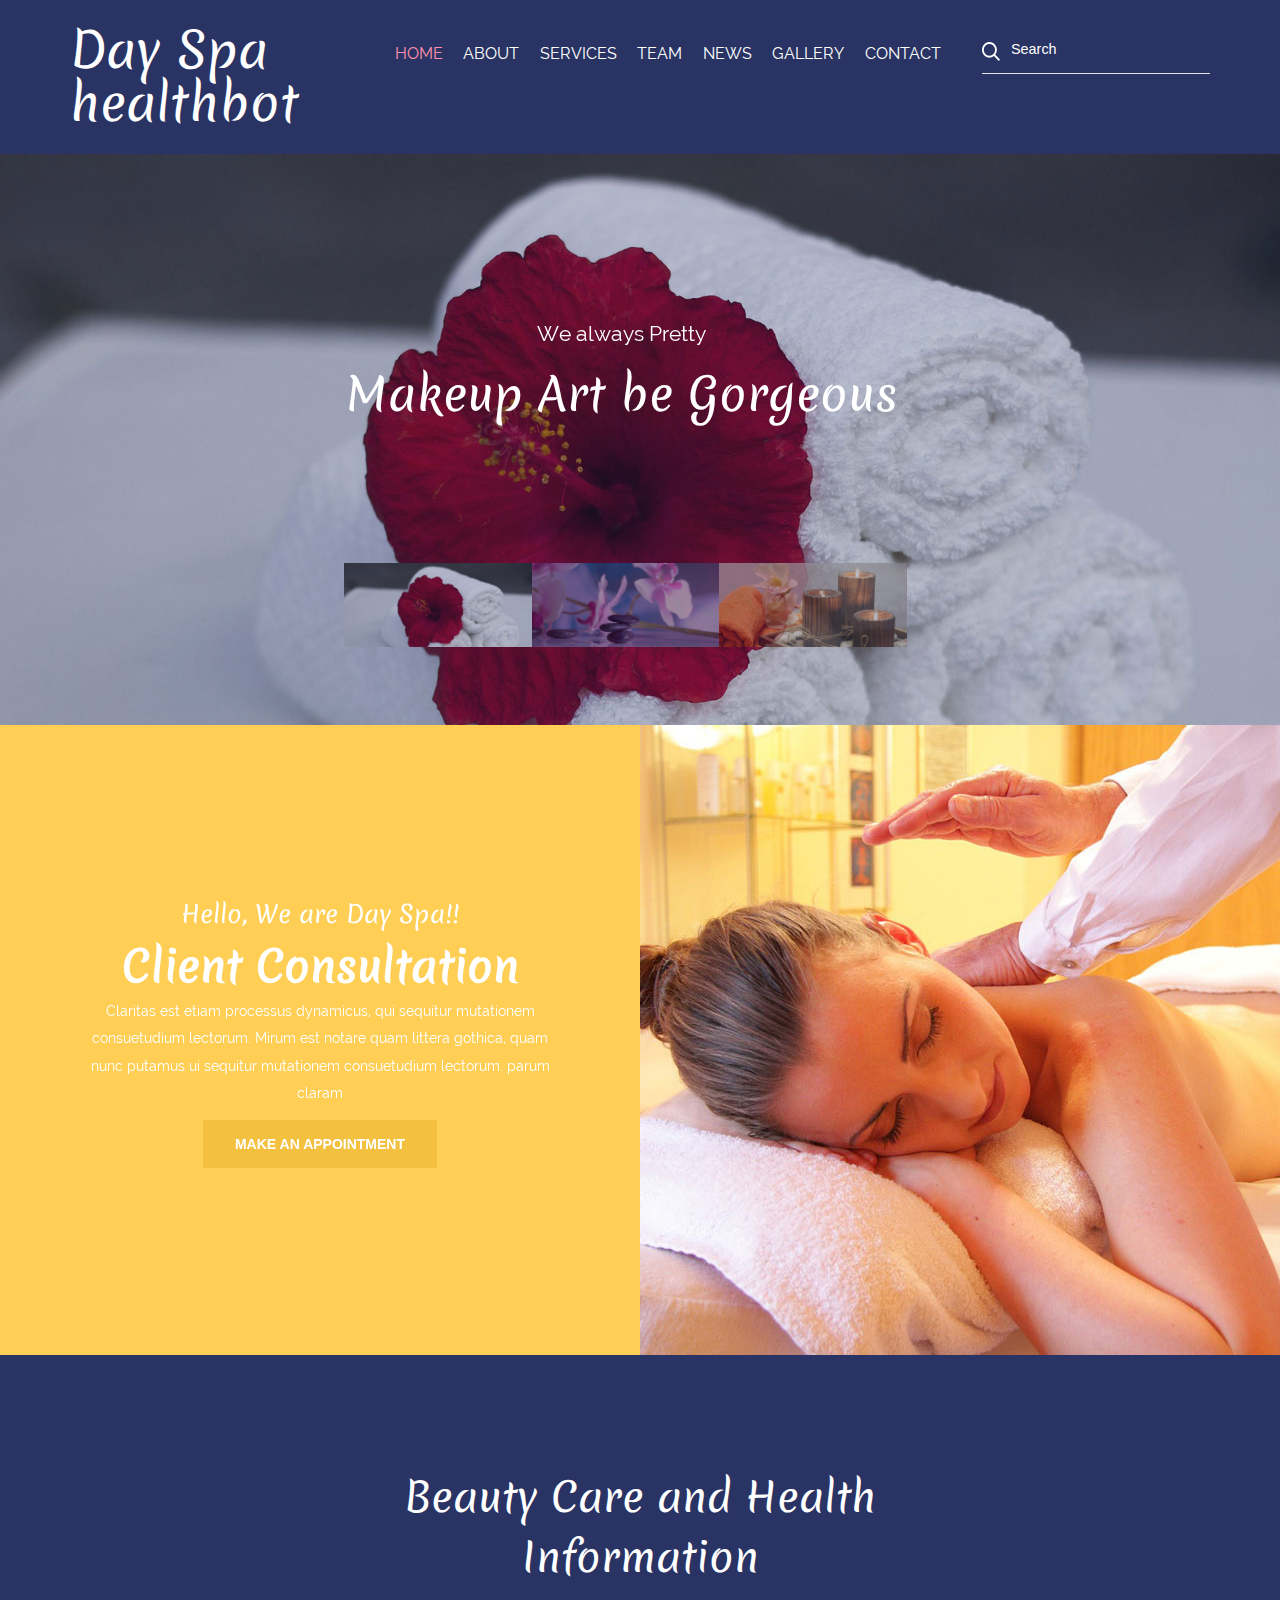
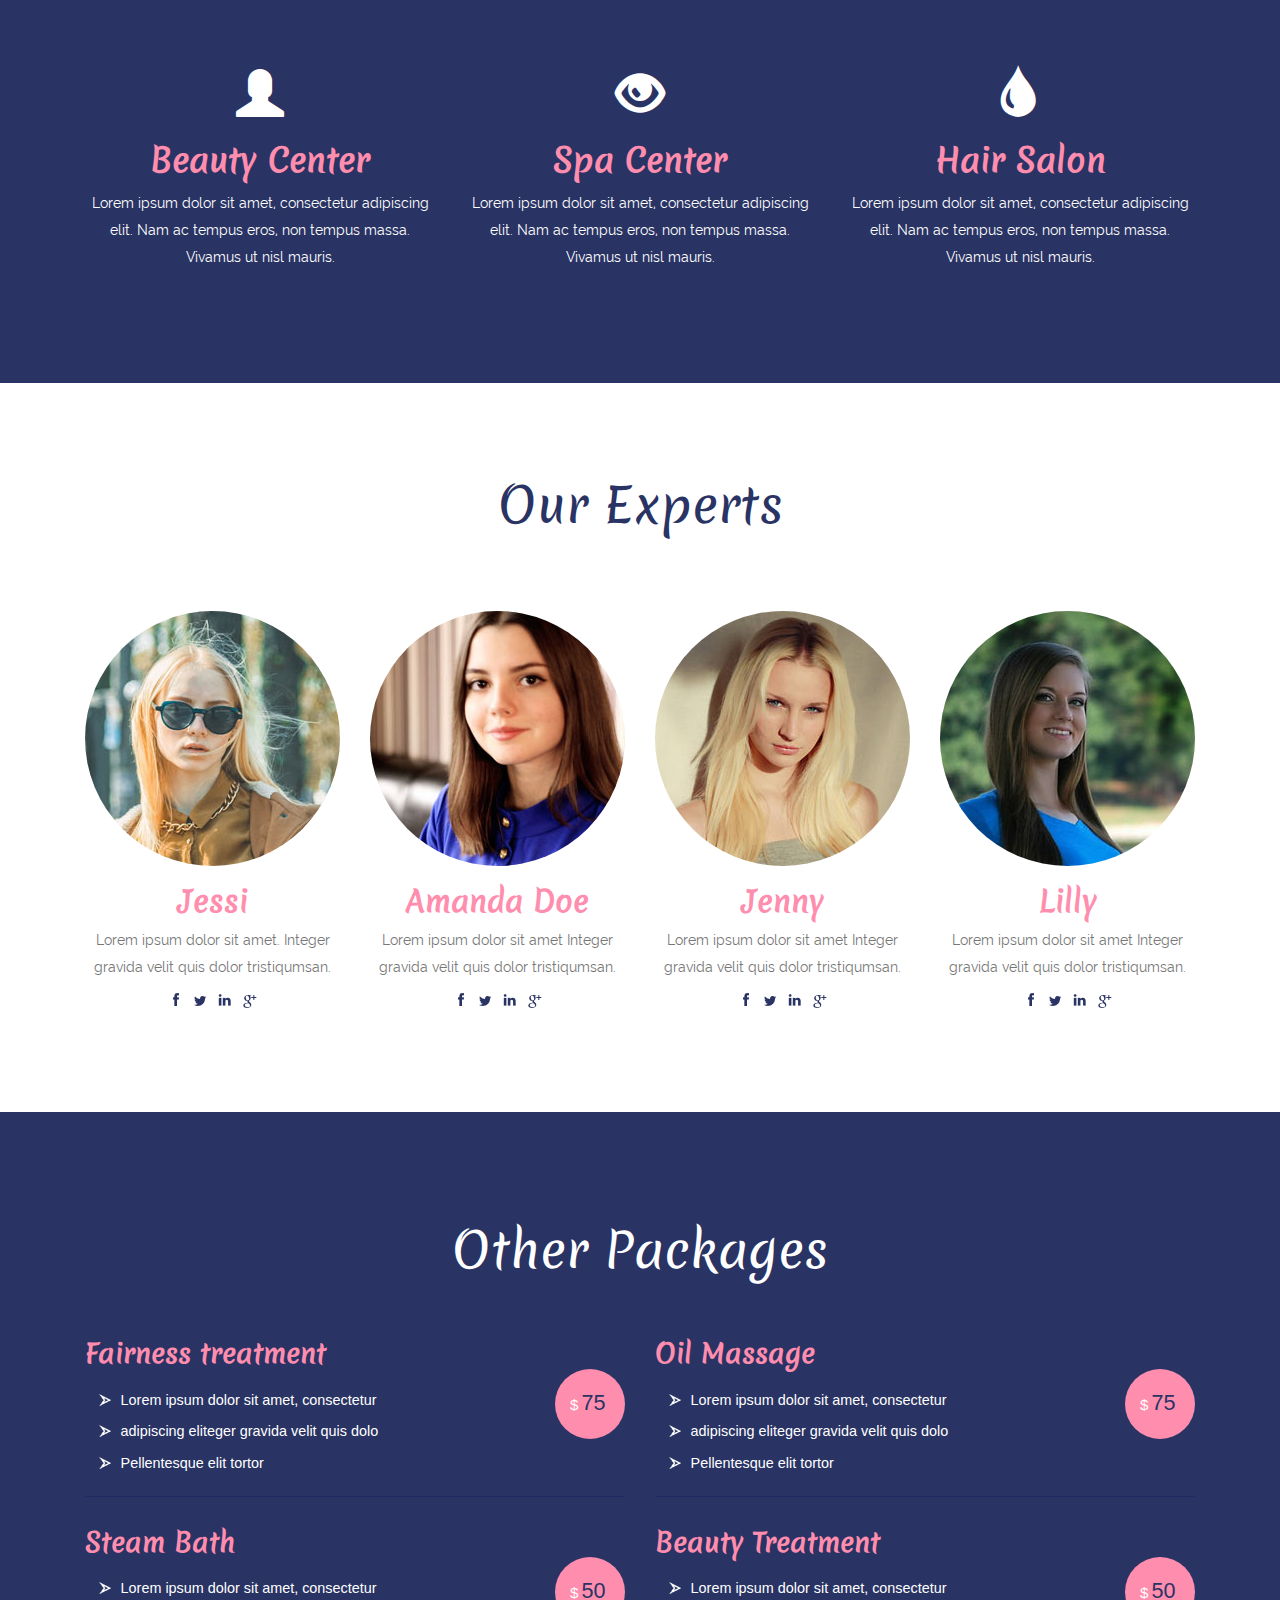
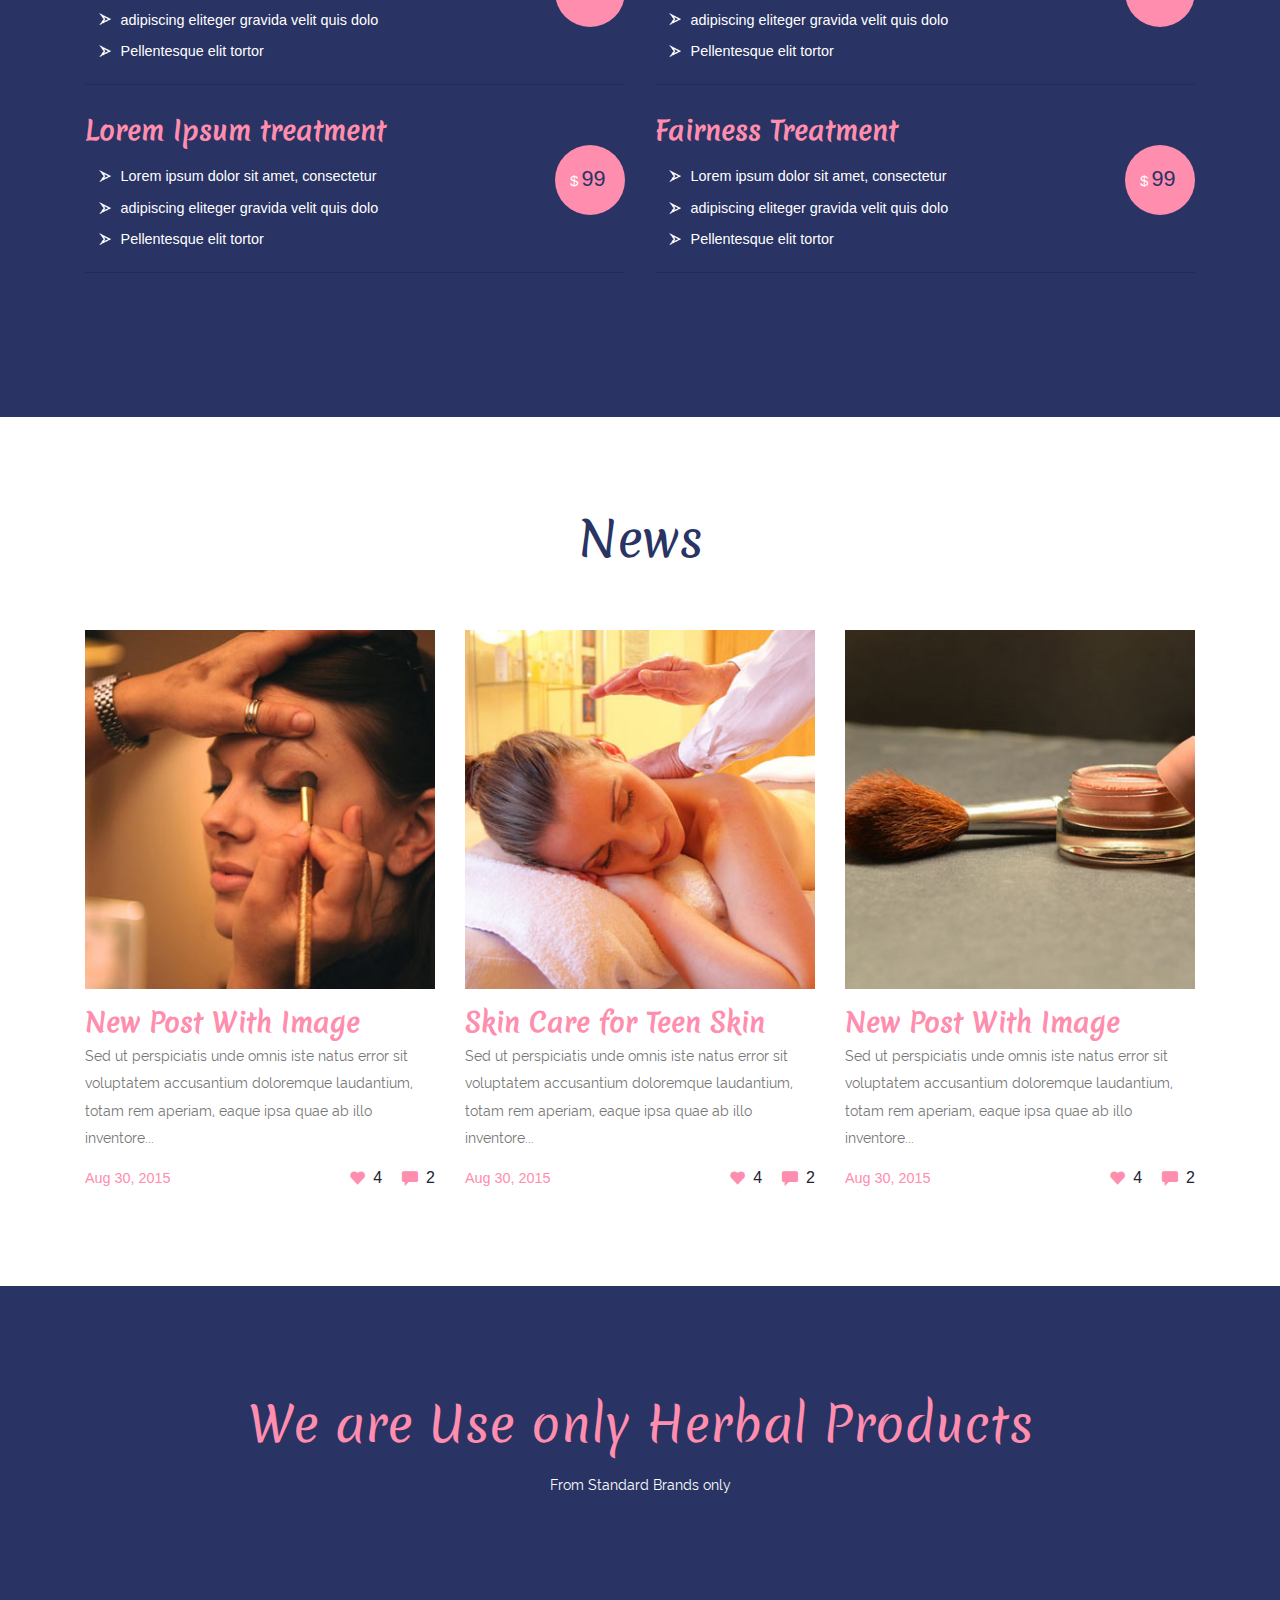
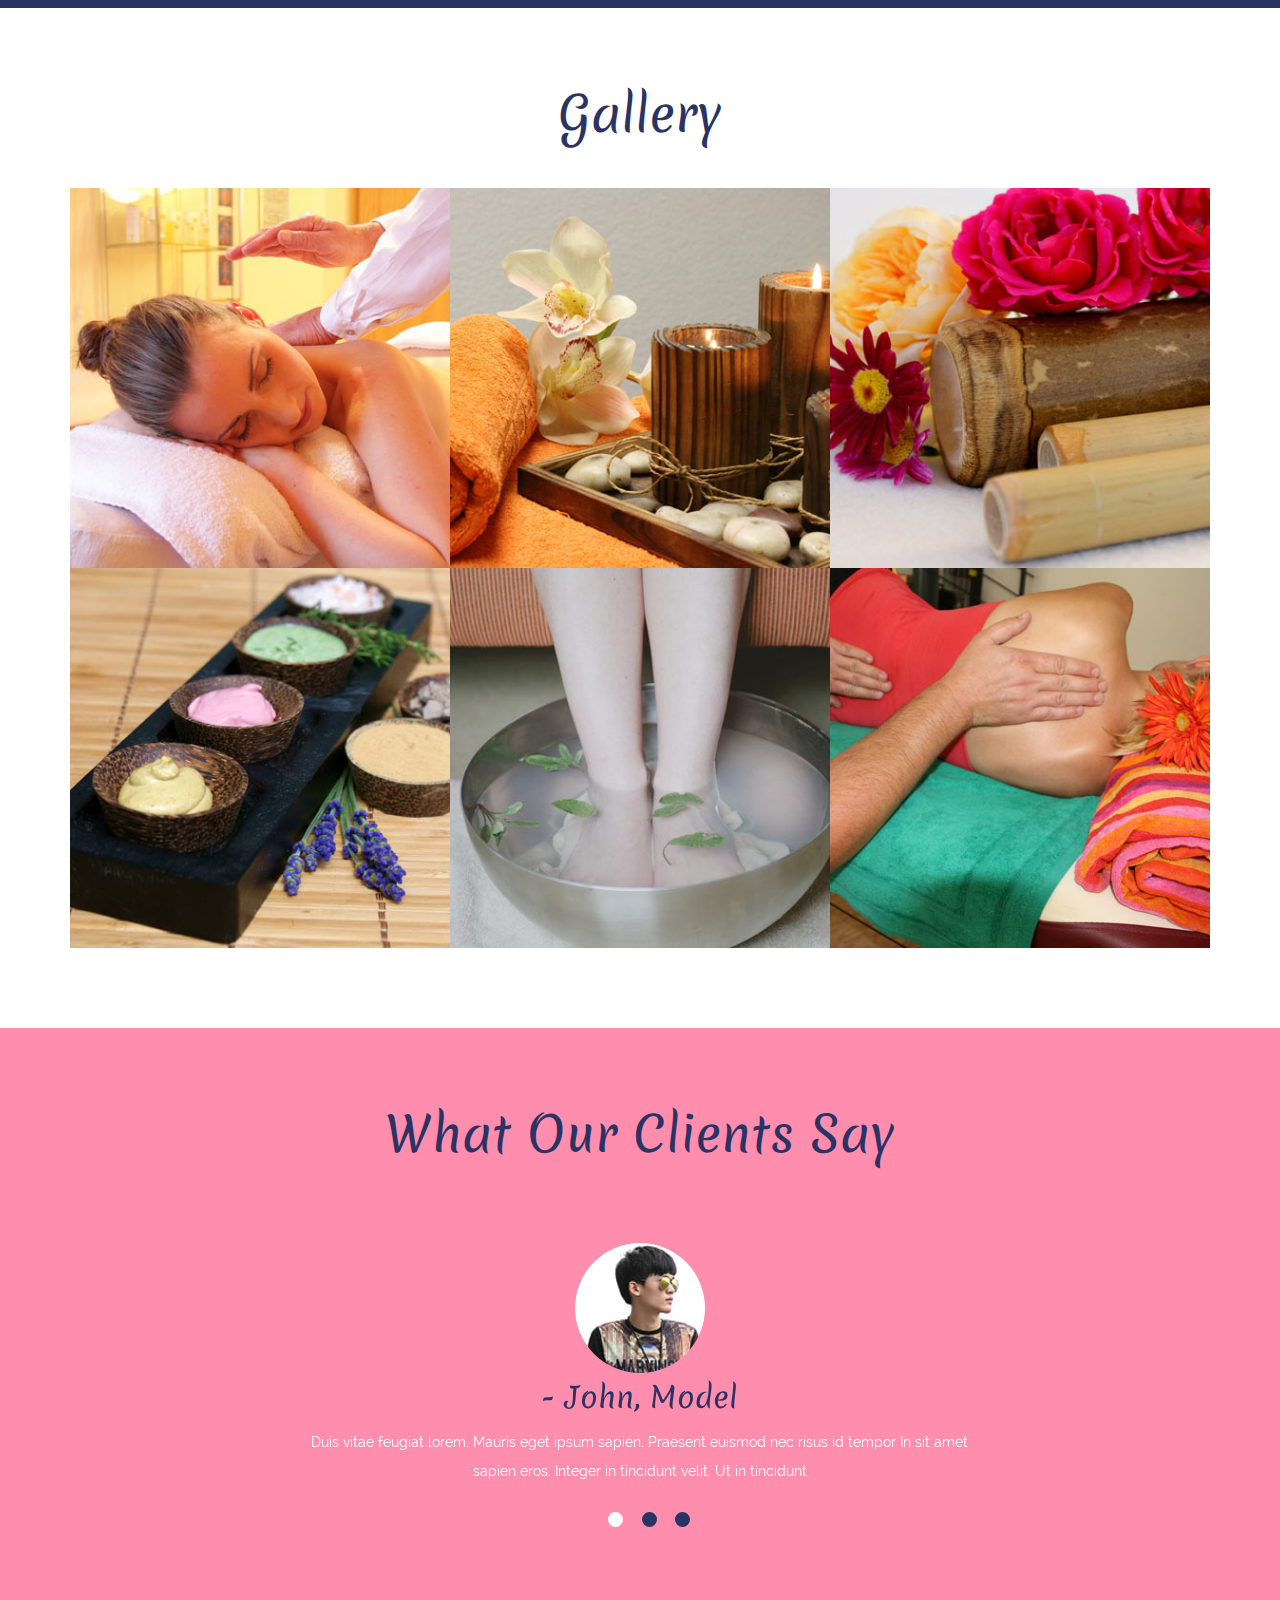
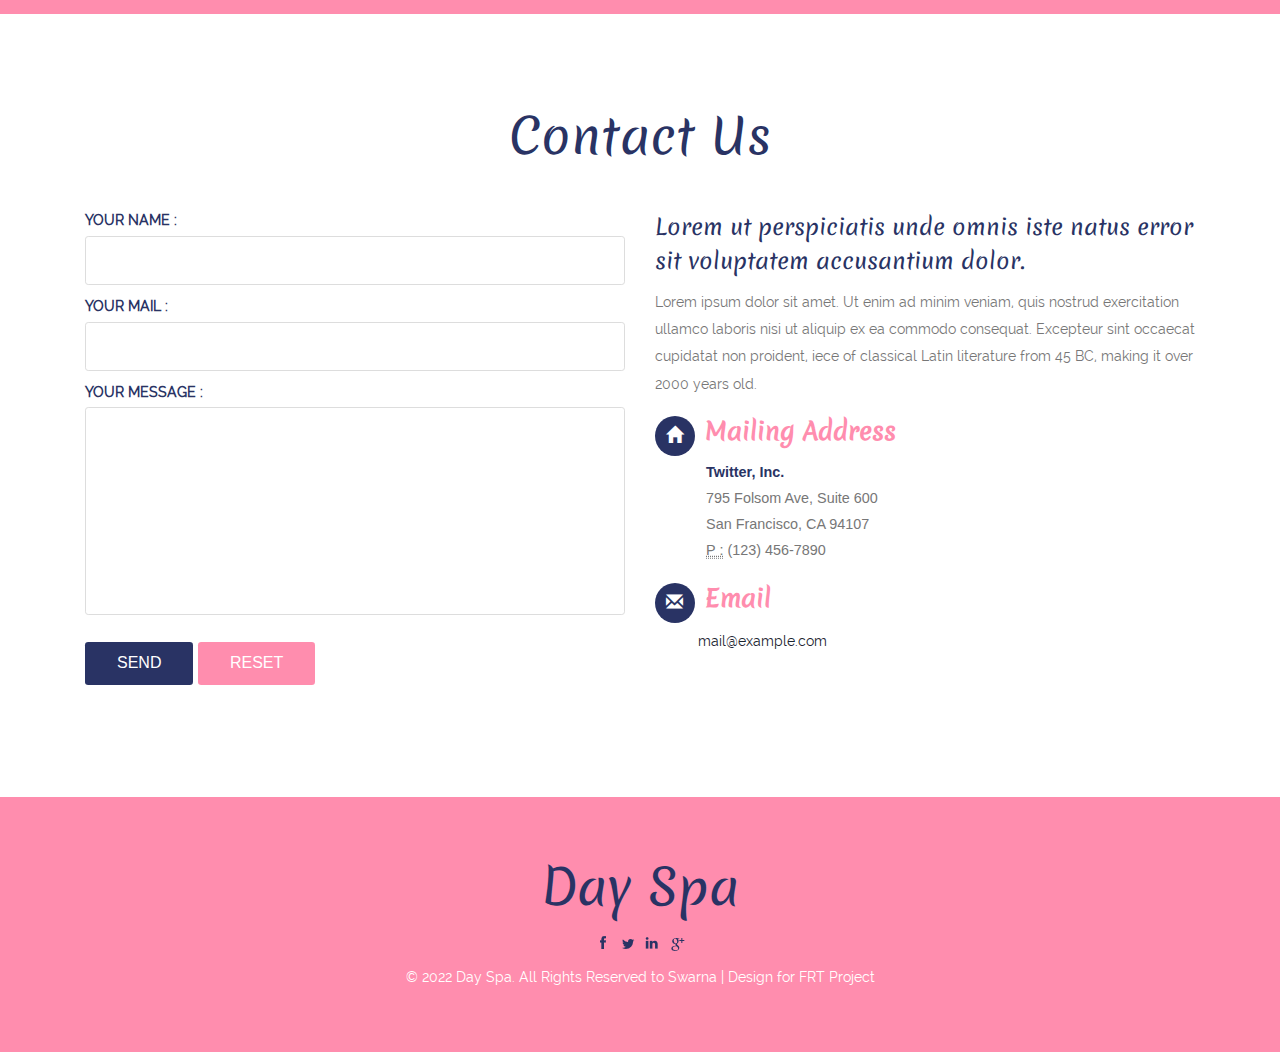
==== commit 5749a8e1: "Update index.html" ====
--- a/index.html
+++ b/index.html
@@ -59,9 +59,7 @@
 			        <div class="container">
 			           <div class="logo">
 						  <a href="index.html"><h1>Day Spa</h1></a>
-					   </div>
-					 <div class="logo">
-						  <a href="healthbot.html"><h1>healthbot</h1></a>
+					    <a href="healthbot.html"><h1>healthbot</h1></a>
 					   </div>
 				     <div class="search">
 					  <form>
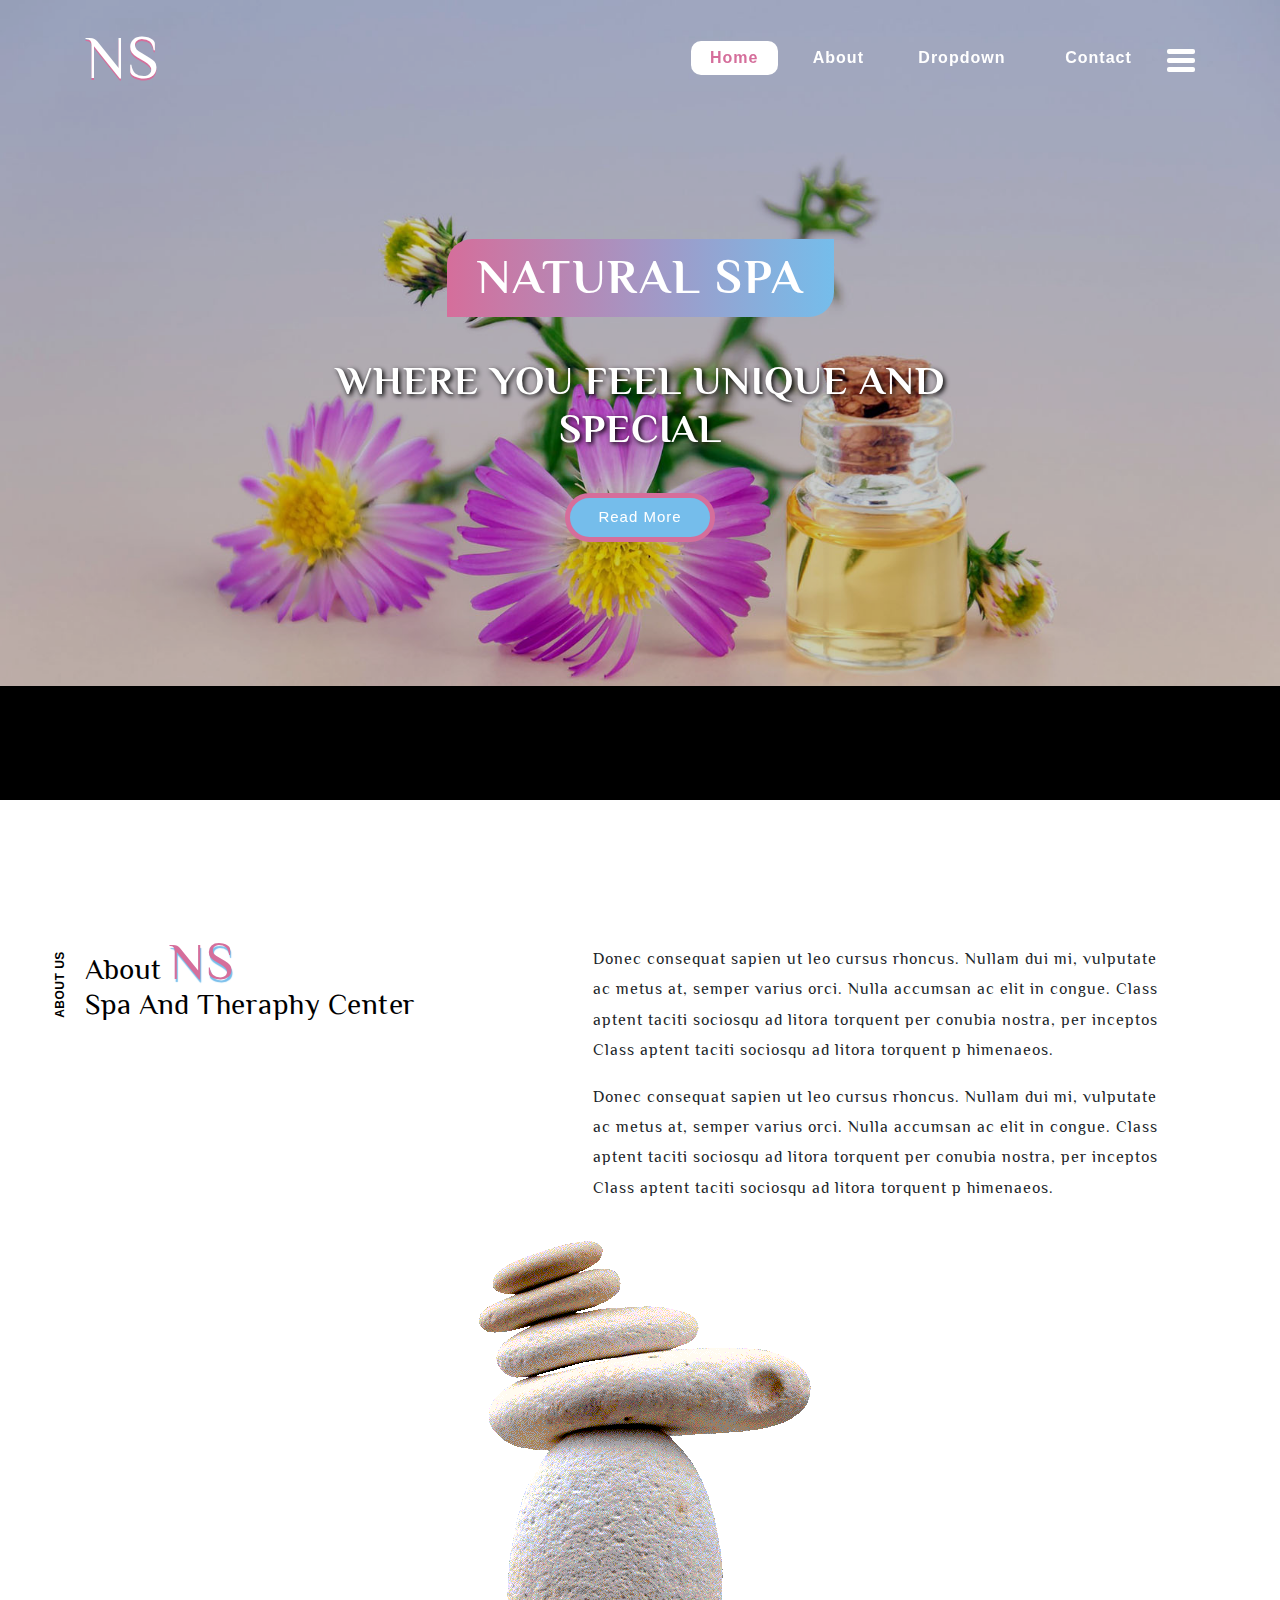
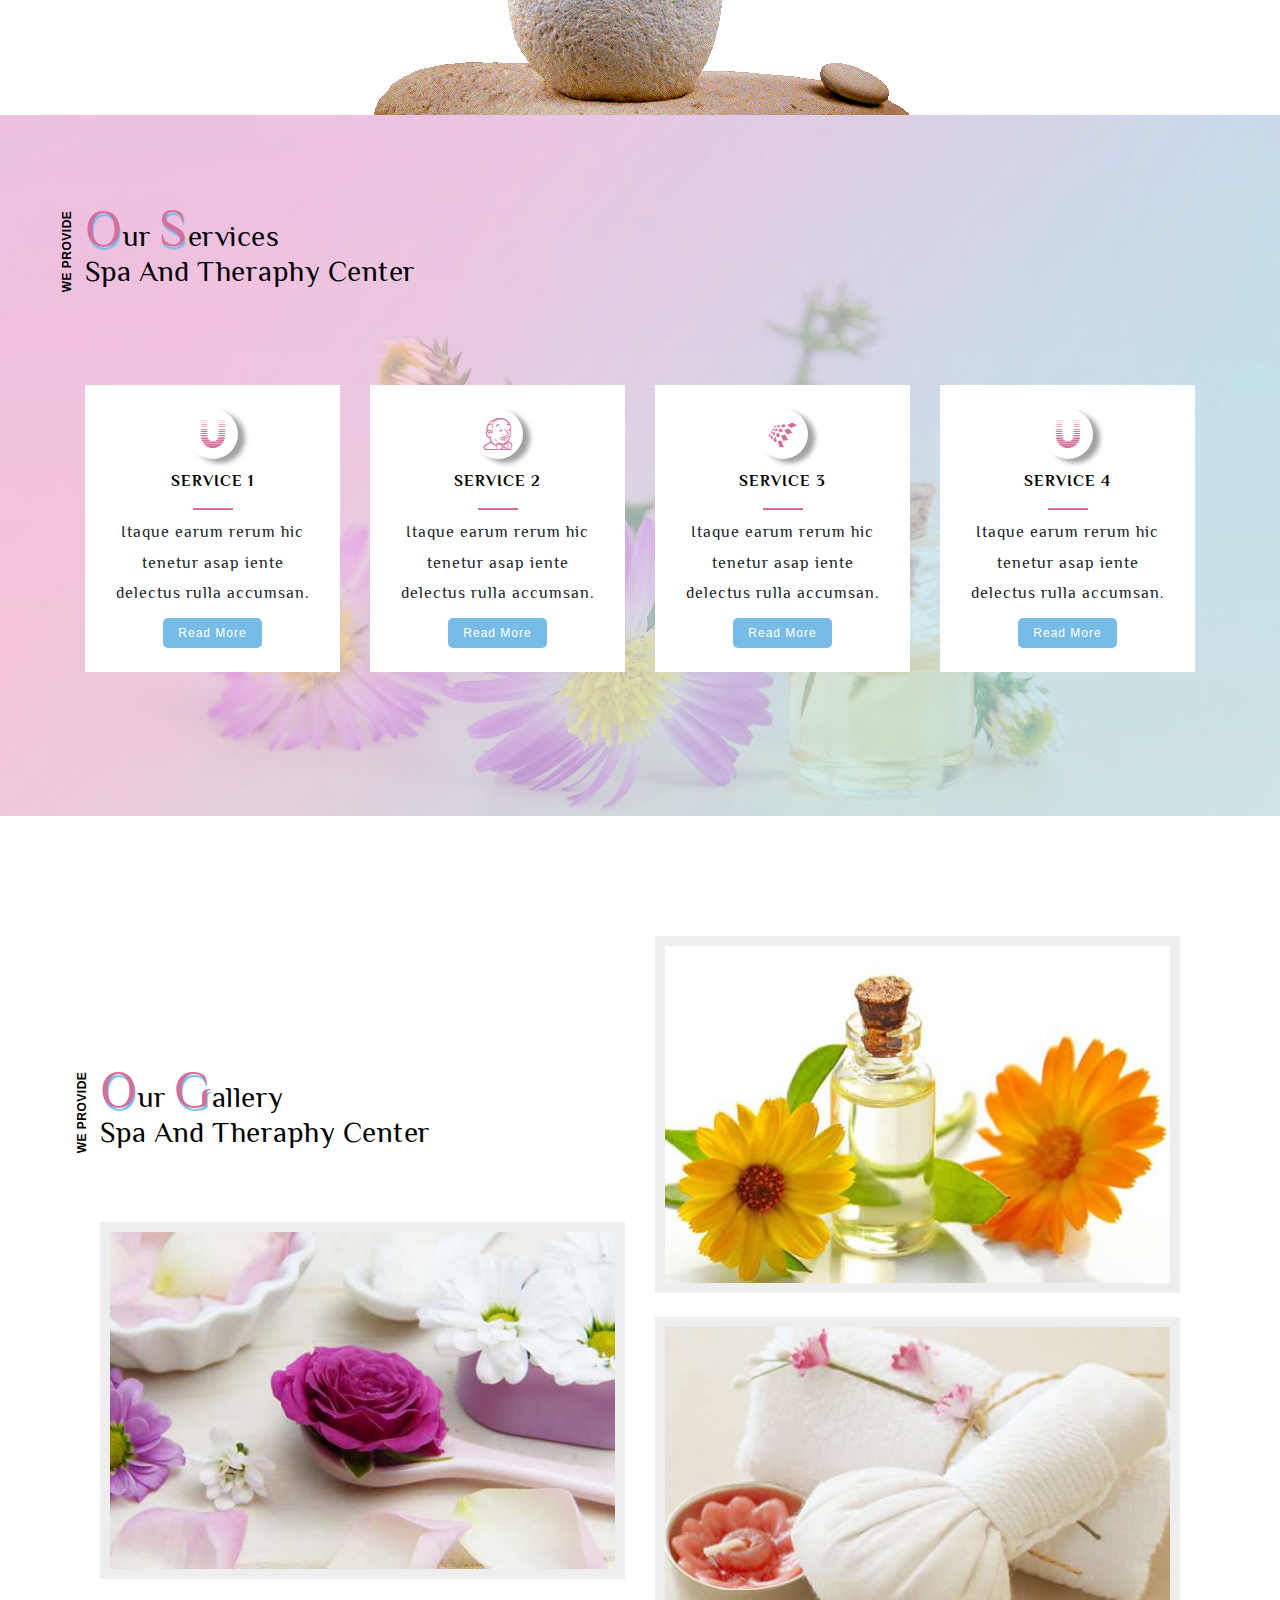
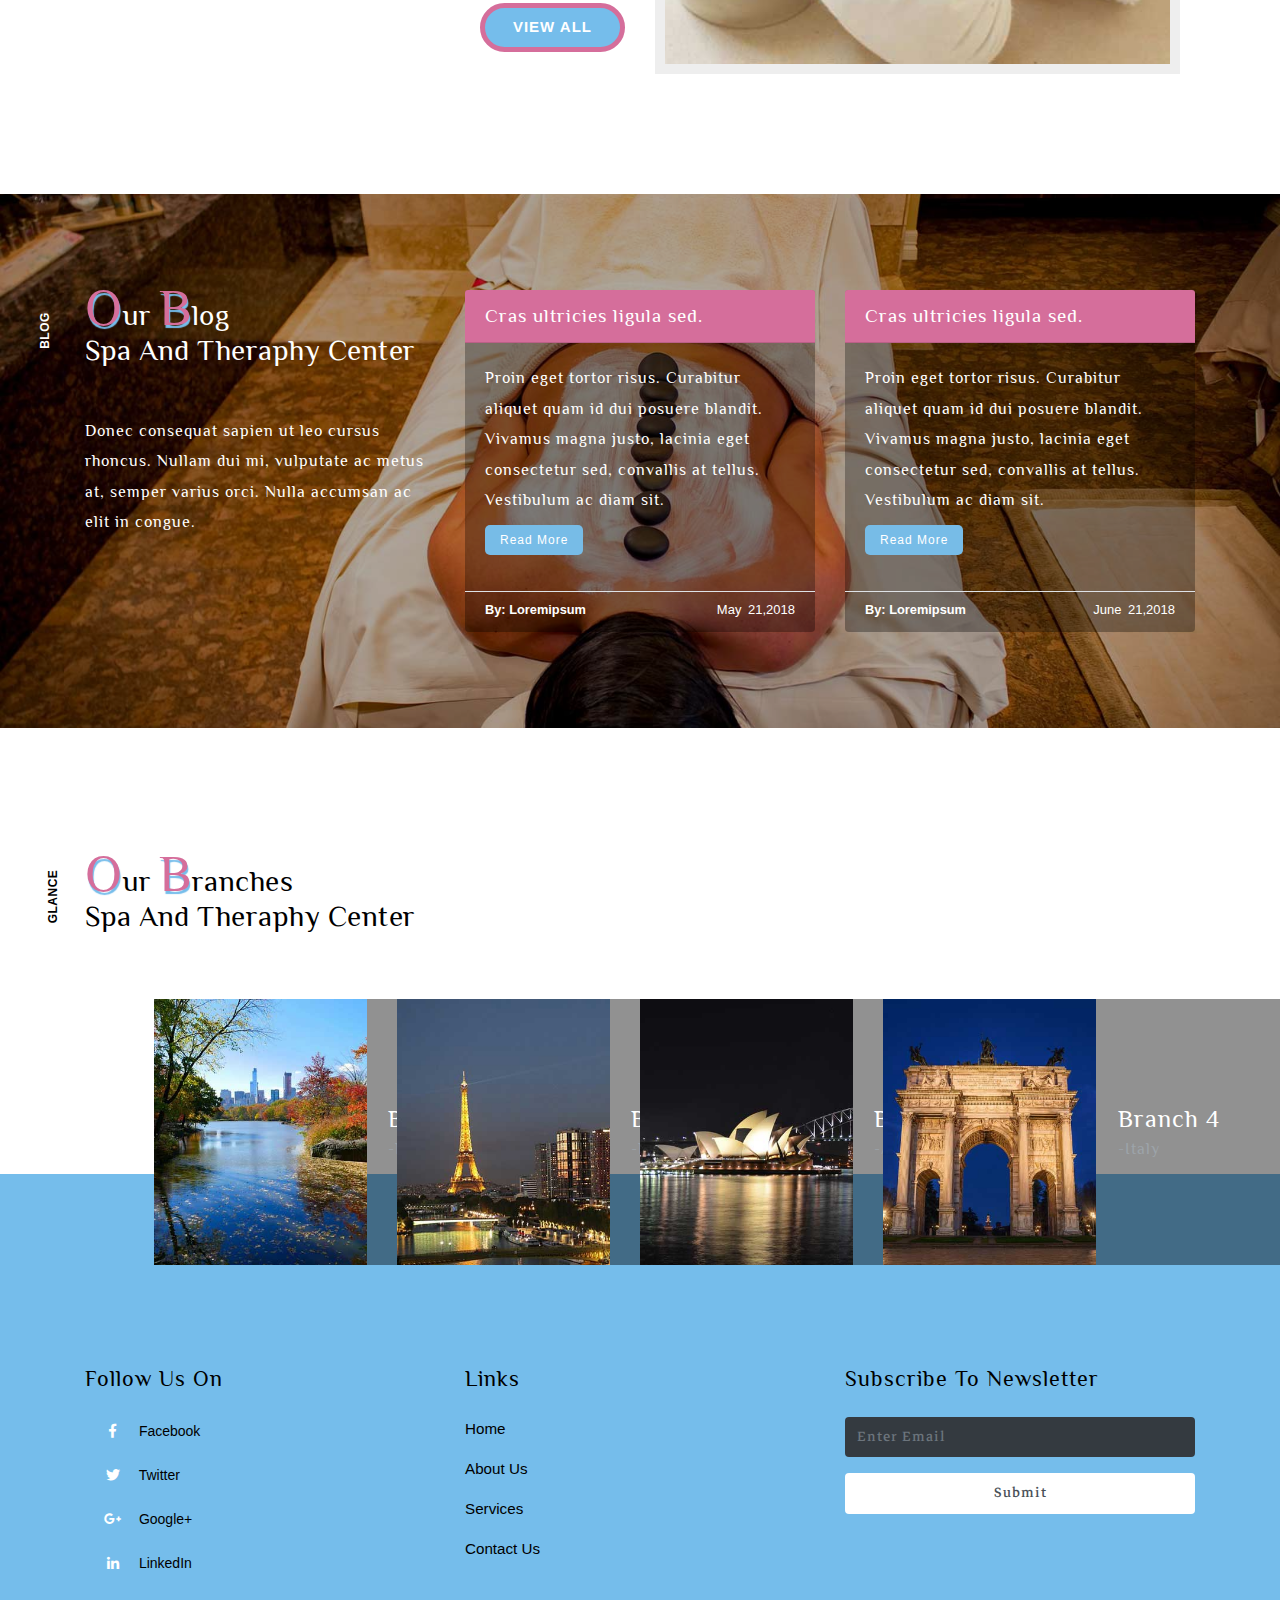
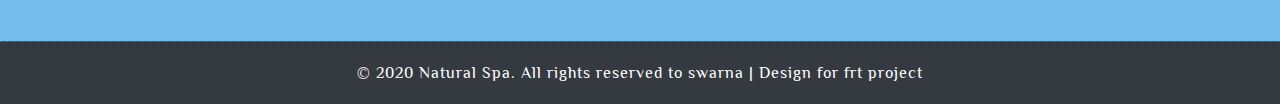
==== commit 01859afd: "Add files via upload" ====
--- a/index.html
+++ b/index.html
@@ -1,600 +1,604 @@
 
 <!DOCTYPE HTML>
-<html>
+<html lang="zxx">
+
 <head>
-<title>Day Spa a Beauty and Spa Category Flat Bootstrap Responsive Website Template | Home :: w3layouts</title>
-<meta name="viewport" content="width=device-width, initial-scale=1">
-<meta http-equiv="Content-Type" content="text/html; charset=utf-8" />
-<meta name="keywords" content="Day Spa Responsive web template, Bootstrap Web Templates, Flat Web Templates, Android Compatible web template, 
-Smartphone Compatible web template, free webdesigns for Nokia, Samsung, LG, SonyErricsson, Motorola web design" />
-<script type="applijewelleryion/x-javascript"> addEventListener("load", function() { setTimeout(hideURLbar, 0); }, false); function hideURLbar(){ window.scrollTo(0,1); } </script>
-<link href="css/bootstrap.css" rel='stylesheet' type='text/css' />
-<!-- Custom Theme files -->
-<link href="css/style.css" rel='stylesheet' type='text/css' />	
-<link href="css/swipebox.css" rel='stylesheet' type='text/css' />	
-<link rel="stylesheet" href="css/flexslider.css" type="text/css" media="screen" />
-<script src="js/jquery-1.11.1.min.js"></script>
-<script type="text/javascript" src="js/move-top.js"></script>
-<script type="text/javascript" src="js/easing.js"></script>
-<script src="js/modernizr.custom.97074.js"></script>
-<!--/script-->
-<script type="text/javascript">
-			jQuery(document).ready(function($) {
-				$(".scroll").click(function(event){		
-					event.preventDefault();
-					$('html,body').animate({scrollTop:$(this.hash).offset().top},900);
-				});
-			});
-</script>
-<script src="js/jquery.swipebox.min.js"></script> 
-					<script type="text/javascript">
-						jQuery(function($) {
-							$(".swipebox").swipebox();
-						});
-					</script>
-<!-- Add fancyBox main JS and CSS files -->
-		<script src="js/jquery.magnific-popup.js" type="text/javascript"></script>
-		<link href="css/magnific-popup.css" rel="stylesheet" type="text/css">
-		<script>
-			$(document).ready(function() {
-				$('.popup-with-zoom-anim').magnificPopup({
-					type: 'inline',
-					fixedContentPos: false,
-					fixedBgPos: true,
-					overflowY: 'auto',
-					closeBtnInside: true,
-					preloader: false,
-					midClick: true,
-					removalDelay: 300,
-					mainClass: 'my-mfp-zoom-in'
-			});
-		});
-		</script>
-
+    <title>Natural Spa Spa Category Flat Bootstrap Responsive Website Template | Home :: w3layouts</title>
+    <meta name="viewport" content="width=device-width, initial-scale=1">
+    <meta charset="utf-8">
+    <meta name="keywords" content="Natural Spa Responsive web template, Bootstrap Web Templates, Flat Web Templates, Android Compatible web template, 
+SmartPhone Compatible web template, free WebDesigns for Nokia, Samsung, LG, SonyEricsson, Motorola web design" />
+    <script>
+        addEventListener("load", function () {
+            setTimeout(hideURLbar, 0);
+        }, false);
+
+        function hideURLbar() {
+            window.scrollTo(0, 1);
+        }
+    </script>
+
+    <link href="css/bootstrap.css" rel='stylesheet' type='text/css' />
+    <link href="css/style.css" rel='stylesheet' type='text/css' />
+    <!-- gallery -->
+    <link rel="stylesheet" href="css/smoothbox.css" type='text/css' media="all" />
+    <!-- banner slider -->
+    <link rel="stylesheet" href="css/ken-burns.css" type="text/css" media="all" />
+    <!-- fontawesome -->
+    <link href="css/fontawesome-all.css" rel="stylesheet">
+    <!-- online fonts -->
+    <link href="//fonts.googleapis.com/css?family=Philosopher:400,400i,700,700i" rel="stylesheet">
+    <link href="//fonts.googleapis.com/css?family=Markazi+Text:400,500,600,700" rel="stylesheet">
 </head>
-<body>
-	<!--start-main-->
-           <div class="banner" id="home">
-		        <div class="header-top">
-			        <div class="container">
-			           <div class="logo">
-						  <a href="index.html"><h1>Day Spa</h1></a>
-					    <a href="healthbot.html"><h1>healthbot</h1></a>
-					   </div>
-				     <div class="search">
-					  <form>
-						<input type="submit" value="">
-						<input type="text" value="Search " onfocus="this.value = '';" onblur="if (this.value == '') {this.value = 'Search';}">
-					   </form>
-				  </div>
-					<!--top-nav-->
-				    <span class="menu"> </span>
-				    <div class="top-menu">
-				      <nav>
-					   <ul class="cl-effect-16">
-                                <li><a class="active scroll" href="#home" data-hover="Home">Home</a></li>
-								<li><a class="scroll" href="#about" data-hover="About">About</a></li>
-								<li><a class="scroll" href="#service" data-hover="Services">Services</a></li>
-								<li><a class="scroll" href="#team" data-hover="Team">Team</a></li>
-								<li><a class="scroll" href="#news" data-hover="News">News</a></li>
-								<li><a class="scroll" href="#gallery" data-hover="Gallery">Gallery</a></li>
-								<li><a class="scroll" href="#contact" data-hover="Contact">Contact</a></li>
-					      </ul>
-				      </nav>		
-				   </div>
-				<!--script-for-menu-->
-						<script>
-						$( "span.menu" ).click(function() {
-						  $( ".top-menu" ).slideToggle( "slow", function() {
-							// Animation complete.
-						  });
-						});
-					</script>
-				<!--//script-for-menu-->
-               <div class="clearfix"></div>
-				</div>
-	         </div>
-		         <div class="banner-slider">
-			            <div class="flexslider">
-						<div class="banner-info">
-										  <p>We always Pretty</p>
-										  <h3>Makeup Art be Gorgeous</h3>
-										 </div>
-			                <ul class="slides">
-									<li data-thumb="images/1.jpg">
-										  <img src="images/1.jpg"  alt=""/>
-									</li>
-									<li data-thumb="images/2.jpg">
-										  <img src="images/2.jpg"  alt=""/>
-									</li>
-									<li data-thumb="images/3.jpg">
-										  <img src="images/3.jpg"  alt=""/>
-									</li>
-								</ul>
-							</div>
-							<!-- FlexSlider -->
-							  <script defer src="js/jquery.flexslider.js"></script>
-
-								<script>
-							// Can also be used with $(document).ready()
-							$(window).load(function() {
-							  $('.flexslider').flexslider({
-								animation: "slide",
-								controlNav: "thumbnails"
-							  });
-							});
-							</script>
-					 </div>	
-
-     </div>
-	 	  <!--about-->
-			<div class="about" id="about">
-			  <div class="col-md-6 main-bnr-text">
-				  <h5>Hello, We are Day Spa!!</h5>
-				  <h3>Client Consultation</h3>
-				  <p>Claritas est etiam processus dynamicus, qui sequitur mutationem consuetudium lectorum.  Mirum est notare quam littera gothica, quam nunc putamus ui sequitur mutationem consuetudium lectorum.  parum claram</p>
-					  <a href="#" class="btn btn-1">Make an appointment</a> 
-			  </div>
-			  <div class="col-md-6  main-bnr-bg"> </div>
-			   <div class="clearfix"> </div>		
-            </div>
-	  <!--services-->
-			<div class="welcome" id="service">
-				<div class="container">
-					<h2>Beauty Care and Health Information</h2>
-					 <div class="tip-main">
-						   <div class="col-md-4 top-grid">
-							 <i class="glyphicon glyphicon-user"></i>
-							 <h4 class="ser">Beauty Center</h4>
-							 <p class="ser">Lorem ipsum dolor sit amet, consectetur adipiscing elit. Nam ac tempus eros, non tempus massa. Vivamus ut nisl mauris.</p>
-						  </div>		
-							<div class="col-md-4 top-grid">
-							  <i class="glyphicon glyphicon-eye-open"></i>
-								<h4 class="ser">Spa Center</h4>
-								 <p class="ser">Lorem ipsum dolor sit amet, consectetur adipiscing elit. Nam ac tempus eros, non tempus massa. Vivamus ut nisl mauris.</p>
-						  </div>	
-						   <div class="col-md-4 top-grid">
-								   <i class="glyphicon glyphicon-tint"></i>
-								 <h4 class="ser">Hair Salon</h4>
-								  <p class="ser">Lorem ipsum dolor sit amet, consectetur adipiscing elit. Nam ac tempus eros, non tempus massa. Vivamus ut nisl mauris. </p>
-						  </div>	
-					    <div class="clearfix"> </div>				
-					</div>
-				</div>
-			</div>
-    <!--team-->
-	<div class="staff" id="team">
-      <div class="container">
-	      <h3 class="tittle">Our Experts</h3>
-		  <div class="team">
-           <div class="col-md-3 staff2">
-        	<div class="view view-fifth">
-                <div class="mask1"><img src="images/t3.jpg" alt="image" class="img-responsive zoom-img" /></div>
-                    <div class="mask">
-                       <a class="popup-with-zoom-anim" href="#small-dialog2"> <div class="info"><i class="glyphicon glyphicon-zoom-in"></i></div></a>
-		                  <div id="small-dialog2" class="mfp-hide">
-							   <div class="pop_up2">
-							   	  <img src="images/t3.jpg" class="img-responsive" alt=""/>
-								     <h3>About</h3>
-							   	   <p class="popup_desc">Mirum est notare quam littera gothica, quam nunc putamus parum claram, anteposuerit litterarum formas humanitatis per seacula quarta decima et quinta decima. Eodem modo typi, qui nunc nobis videntur parum clari, fiant sollemnes </p>
-							   </div>
-						  </div>
-					</div>
-        	  <h3><a href="#">Jessi</a></h3>
-        	      <p>Lorem ipsum dolor sit amet. Integer gravida velit quis dolor tristiqumsan.</p>
-        			<ul class="s_social">
-						<li><a href=""> <i class="fb1"> </i> </a></li>
-						<li><a href=""><i class="tw1"> </i> </a></li>
-					    <li><a href=""><i class="linked1"> </i> </a></li>
-						<li><a href=""><i class="google1"> </i> </a></li>
-		 			</ul>
-          </div>
+
+<body id="page-top" data-spy="scroll" data-target=".navbar-fixed-top">
+    <div id="home">
+        <!-- header -->
+        <nav class="navbar fixed-top navbar-expand-lg navbar-light navbar-fixed-top">
+            <div class="container">
+                <h1>
+                    <a class="navbar-brand text-white" href="index.html">
+                        NS
+                    </a>
+                </h1>
+                <button class="navbar-toggler" type="button" data-toggle="collapse" data-target="#navbarSupportedContent" aria-controls="navbarSupportedContent"
+                    aria-expanded="false" aria-label="Toggle navigation">
+                    <span class="navbar-toggler-icon"></span>
+                </button>
+                <div class="collapse navbar-collapse" id="navbarSupportedContent">
+                    <ul class="navbar-nav ml-lg-auto text-center align-items-center">
+                        <li class="nav-item active  mr-lg-3 mt-lg-0 mt-3">
+                            <a class="nav-link" href="index.html">Home
+                                <span class="sr-only">(current)</span>
+                            </a>
+                        </li>
+                        <li class="nav-item  mr-lg-3 mt-lg-0 mt-3">
+                            <a class="nav-link" href="about.html">about</a>
+                        </li>
+                        <li class="nav-item dropdown mr-lg-3 mt-lg-0 mt-3">
+                            <a class="nav-link dropdown-toggle" href="#" id="navbarDropdown" role="button" data-toggle="dropdown" aria-haspopup="true"
+                                aria-expanded="false">
+                                Dropdown
+                            </a>
+                            <div class="dropdown-menu" aria-labelledby="navbarDropdown">
+                                <a class="dropdown-item" href="services.html">Services</a>
+                                <a class="dropdown-item" href="gallery.html">Gallery</a>
+                                <div class="dropdown-divider"></div>
+                                <a class="dropdown-item" href="single.html">single page</a>
+
+                            </div>
+                        </li>
+                        <li class="nav-item mr-lg-3 mt-lg-0 mt-3">
+                            <a class="nav-link" href="contact.html">contact</a>
+                        </li>
+                        <li class="nav-item  position-relative">
+                            <a href="#menu" id="toggle">
+                                <span></span>
+                            </a>
+                            <div id="menu">
+                                <ul>
+
+                                    <li class="nav-item">
+                                        <a href="typo.html" class="nav-link text-dark">Typography</a>
+                                    </li>
+                                    <li class="nav-item">
+                                        <a href="error.html" class="nav-link text-dark">404</a>
+                                    </li>
+                                </ul>
+                            </div>
+                        </li>
+                    </ul>
+                </div>
+            </div>
+
+            <!-- /.container -->
+        </nav>
+        <!-- //header -->
+        <!-- banner -->
+        <div class="banner">
+            <div id="carouselExampleControls" class="carousel kb_elastic animate_text kb_wrapper" data-ride="carousel" data-interval="6000"
+                data-pause="hover">
+                <!-- Wrapper-for-Slides -->
+                <div class="carousel-inner" role="listbox">
+                    <div class="carousel-item active  text-center">
+                        <img src="images/bg1.jpg" alt="" />
+                        <div class="carousel-caption kb_caption kb_caption_right">
+                            <h4 data-animation="animated flipInX">natural spa</h4>
+                            <h3 data-animation="animated flipInX">where you feel unique and special</h3>
+                            <a href="about.html" class="btn">read more</a>
+                        </div>
+                    </div>
+                    <div class="carousel-item">
+                        <img src="images/bg2.jpg" alt="" />
+                        <div class="carousel-caption kb_caption kb_caption_right">
+                            <h4 data-animation="animated flipInX">natural spa</h4>
+                            <h3 data-animation="animated flipInX">where you feel unique and special</h3>
+                            <a href="about.html" class="btn">read more</a>
+                        </div>
+                    </div>
+                    <div class="carousel-item">
+                        <img src="images/bg3.jpg" alt="" />
+                        <div class="carousel-caption kb_caption kb_caption_right">
+                            <h4 data-animation="animated flipInX">natural spa</h4>
+                            <h3 data-animation="animated flipInX">where you feel unique and special</h3>
+                            <a href="about.html" class="btn">read more</a>
+                        </div>
+                    </div>
+
+                </div>
+                <a class="carousel-control-prev left kb_control_left" href="#carouselExampleControls" role="button" data-slide="prev">
+                    <span class="carousel-control-prev-icon" aria-hidden="true"></span>
+                    <span class="sr-only">Previous</span>
+                </a>
+                <a class="carousel-control-next right kb_control_right" href="#carouselExampleControls" role="button" data-slide="next">
+                    <span class="carousel-control-next-icon" aria-hidden="true"></span>
+                    <span class="sr-only">Next</span>
+                </a>
+            </div>
         </div>
-        <div class="col-md-3 staff2">
-        	<div class="view view-fifth">
-                <div class="mask1"><img src="images/t1.jpg" alt="image" class="img-responsive zoom-img" /></div>
-                    <div class="mask">
-                       <a class="popup-with-zoom-anim" href="#small-dialog1"> <div class="info"><i class="glyphicon glyphicon-zoom-in"></i></div></a>
-		                  <div id="small-dialog1" class="mfp-hide">
-							   <div class="pop_up2">
-							   	  <img src="images/t1.jpg" class="img-responsive" alt=""/>
-								     <h3>About</h3>
-							   	  <p class="popup_desc">Mirum est notare quam littera gothica, quam nunc putamus parum claram, anteposuerit litterarum formas humanitatis per seacula quarta decima et quinta decima. Eodem modo typi, qui nunc nobis videntur parum clari, fiant sollemnes </p>
-							   </div>
-							 </div>
-					</div>
-        	 <h3><a href="#">Amanda Doe</a></h3>
-        	      <p>Lorem ipsum dolor sit amet Integer gravida velit quis dolor tristiqumsan.</p>
-        			<ul class="s_social">
-						<li><a href=""> <i class="fb1"> </i> </a></li>
-						<li><a href=""><i class="tw1"> </i> </a></li>
-					    <li><a href=""><i class="linked1"> </i> </a></li>
-						<li><a href=""><i class="google1"> </i> </a></li>
-		 			</ul>
-          </div>
+        <!-- //banner -->
+        <!-- banner bottom -->
+        <section class="w3ls-bnrbtm pt-sm-5 pt-3" id="w3layouts_bnrbtm">
+            <div class="container pt-md-5">
+                <div class="row pt-lg-5">
+                    <div class="col-lg-5  bb-left">
+                        <h3 class="agile-title">About
+                            <span>NS</span>
+                            <br> spa and theraphy center
+                            <span class="title-pos">about us</span>
+                        </h3>
+                    </div>
+                    <div class="col-lg-7 mt-lg-0 mt-3 px-lg-5">
+                        <p>Donec consequat sapien ut leo cursus rhoncus. Nullam dui mi, vulputate ac metus at, semper varius
+                            orci. Nulla accumsan ac elit in congue. Class aptent taciti sociosqu ad litora torquent per conubia
+                            nostra, per inceptos Class aptent taciti sociosqu ad litora torquent p himenaeos.</p>
+                        <p class="mt-3">Donec consequat sapien ut leo cursus rhoncus. Nullam dui mi, vulputate ac metus at, semper varius
+                            orci. Nulla accumsan ac elit in congue. Class aptent taciti sociosqu ad litora torquent per conubia
+                            nostra, per inceptos Class aptent taciti sociosqu ad litora torquent p himenaeos.</p>
+                    </div>
+                </div>
+                <div class="text-center">
+                    <img src="images/about.png" alt="about" class="img-fluid mx-auto" />
+                </div>
+            </div>
+        </section>
+        <!-- //banner bottom -->
+        <!-- services -->
+        <div class="agileits-services py-md-5 py-4" id="services">
+            <div class="container py-lg-5">
+                <div class="wthree-title pb-sm-5 pb-3">
+                    <h3 class="agile-title">
+                        <span>o</span>ur
+                        <span>s</span>ervices
+                        <br> spa and theraphy center
+                        <span class="title-pos">we provide</span>
+                    </h3>
+                </div>
+                <div class="agileits-services-row row py-lg-5 pb-5 text-center">
+                    <div class="col-lg-3 col-md-6">
+                        <div class="agileits-services-grids">
+                            <i class="fab fa-uniregistry"></i>
+                            <h4>Service 1
+                            </h4>
+                            <span></span>
+                            <p>Itaque earum rerum hic tenetur asap iente delectus rulla accumsan.</p>
+                            <a href="services.html" class="service-btn">read more</a>
+                        </div>
+                    </div>
+                    <div class="col-lg-3 col-md-6">
+                        <div class="agileits-services-grids mt-lg-0 mt-md-0 mt-5">
+                            <i class="fab fa-jenkins"></i>
+                            <h4>Service 2
+                            </h4>
+                            <span></span>
+                            <p>Itaque earum rerum hic tenetur asap iente delectus rulla accumsan.</p>
+                            <a href="services.html" class="service-btn">read more</a>
+                        </div>
+                    </div>
+                    <div class="col-lg-3 col-md-6">
+                        <div class="agileits-services-grids mt-lg-0 mt-5">
+                            <i class="fab fa-schlix"></i>
+                            <h4>Service 3
+                            </h4>
+                            <span></span>
+                            <p>Itaque earum rerum hic tenetur asap iente delectus rulla accumsan.</p>
+                            <a href="services.html" class="service-btn">read more</a>
+                        </div>
+                    </div>
+                    <div class="col-lg-3 col-md-6  mt-lg-0 mt-5">
+                        <div class="agileits-services-grids">
+                            <i class="fab fa-uniregistry"></i>
+                            <h4>Service 4
+                            </h4>
+                            <span></span>
+                            <p>Itaque earum rerum hic tenetur asap iente delectus rulla accumsan.</p>
+                            <a href="services.html" class="service-btn">read more</a>
+                        </div>
+                    </div>
+                </div>
+            </div>
         </div>
-        <div class="col-md-3 staff2">
-        	<div class="view view-fifth">
-                <div class="mask1"><img src="images/t2.jpg" alt="image" class="img-responsive zoom-img" /></div>
-                    <div class="mask">
-                       <a class="popup-with-zoom-anim" href="#small-dialog2"> <div class="info"><i class="glyphicon glyphicon-zoom-in"></i></div></a>
-		                  <div id="small-dialog2" class="mfp-hide">
-							   <div class="pop_up2">
-							   	  <img src="images/t2.jpg" class="img-responsive" alt=""/>
-								     <h3>About</h3>
-							   	   <p class="popup_desc">Mirum est notare quam littera gothica, quam nunc putamus parum claram, anteposuerit litterarum formas humanitatis per seacula quarta decima et quinta decima. Eodem modo typi, qui nunc nobis videntur parum clari, fiant sollemnes </p>
-							   </div>
-						  </div>
-					</div>
-        	  <h3><a href="#">Jenny</a></h3>
-        	      <p>Lorem ipsum dolor sit amet Integer gravida velit quis dolor tristiqumsan.</p>
-        			<ul class="s_social">
-						<li><a href=""> <i class="fb1"> </i> </a></li>
-						<li><a href=""><i class="tw1"> </i> </a></li>
-					    <li><a href=""><i class="linked1"> </i> </a></li>
-						<li><a href=""><i class="google1"> </i> </a></li>
-		 			</ul>
-          </div>
+        <!-- //services -->
+        <!-- gallery -->
+        <div class="agileits-services py-5" id="gallery">
+            <div class="container py-lg-5">
+                <section class="agile_gallery">
+                    <div class="container">
+                        <div class="row">
+                            <div class="col-md-6 gallery-left-grid">
+                                <h3 class="agile-title pb-5">
+                                    <span>o</span>ur
+                                    <span>g</span>allery
+                                    <br> spa and theraphy center
+                                    <span class="title-pos">we provide</span>
+                                </h3>
+                                <div class="agileits_w3layouts_gallery_grid1 w3layouts_gallery_grid1 hover14">
+                                    <div class="w3_agile_gallery_effect">
+                                        <a href="images/g1.jpg" class="sb" title="quis nostrud exercitation ullamco laboris quis autem vel eum iure reprehenderit qui in ea voluptate velit esse quam nihil molestiae consequatur, vel illum qui dolorem eum">
+                                            <figure>
+                                                <img src="images/g1.jpg" alt=" " class="img-fluid" />
+                                            </figure>
+                                        </a>
+                                    </div>
+                                </div>
+                                <div class="float-right">
+                                    <a href="gallery.html" class="btn text-uppercase font-weight-bold">view all</a>
+                                </div>
+                            </div>
+                            <div class="col-md-6">
+                                <div class="agileits_w3layouts_gallery_grid1 hover14">
+                                    <div class="w3_agile_gallery_effect">
+                                        <a href="images/g3.jpg" class="sb" title="quis nostrud exercitation ullamco laboris quis autem vel eum iure reprehenderit qui in ea voluptate velit esse quam nihil molestiae consequatur, vel illum qui dolorem eum">
+                                            <figure>
+                                                <img src="images/g3.jpg" alt=" " class="img-fluid" />
+                                            </figure>
+                                        </a>
+                                    </div>
+                                </div>
+                                <div class="agileits_w3layouts_gallery_grid1 hover14">
+                                    <div class="w3_agile_gallery_effect">
+                                        <a href="images/g4.jpg" class="sb" title="quis nostrud exercitation ullamco laboris quis autem vel eum iure reprehenderit qui in ea voluptate velit esse quam nihil molestiae consequatur, vel illum qui dolorem eum">
+                                            <figure>
+                                                <img src="images/g4.jpg" alt=" " class="img-fluid" />
+                                            </figure>
+                                        </a>
+                                    </div>
+                                </div>
+
+                            </div>
+                        </div>
+                    </div>
+                </section>
+            </div>
         </div>
-        <div class="col-md-3 staff2">
-        	<div class="view view-fifth">
-                <div class="mask1"><img src="images/t4.jpg" alt="image" class="img-responsive zoom-img" /></div>
-                    <div class="mask">
-                       <a class="popup-with-zoom-anim" href="#small-dialog3"> <div class="info"><i class="glyphicon glyphicon-zoom-in"></i></div></a>
-		                  <div id="small-dialog3" class="mfp-hide">
-							   <div class="pop_up2">
-							   	  <img src="images/t4.jpg" class="img-responsive" alt=""/>
-								   <h3>About</h3>
-							   	   <p class="popup_desc">Mirum est notare quam littera gothica, quam nunc putamus parum claram, anteposuerit litterarum formas humanitatis per seacula quarta decima et quinta decima. Eodem modo typi, qui nunc nobis videntur parum clari, fiant sollemnes </p>
-							   </div>
-						  </div>
-					</div>
-        	       <h3><a href="#">Lilly</a></h3>
-        	      <p>Lorem ipsum dolor sit amet Integer gravida velit quis dolor tristiqumsan.</p>
-        			<ul class="s_social">
-						<li><a href=""> <i class="fb1"> </i> </a></li>
-						<li><a href=""><i class="tw1"> </i> </a></li>
-					    <li><a href=""><i class="linked1"> </i> </a></li>
-						<li><a href=""><i class="google1"> </i> </a></li>
-		 			</ul>
-             </div>
+        <!-- //gallery -->
+        <!-- blog -->
+        <section class="blog_w3ls py-lg-5">
+            <div class="container">
+                <div class="row py-5">
+                    <div class="col-lg-4">
+                        <div class="wthree-title">
+                            <h3 class="agile-title text-white">
+                                <span>o</span>ur
+                                <span>B</span>log
+                                <br> spa and theraphy center
+                                <span class="title-pos text-white">blog</span>
+                            </h3>
+                            <p class="my-lg-5 mt-3 mb-5">
+                                Donec consequat sapien ut leo cursus rhoncus. Nullam dui mi, vulputate ac metus at, semper varius orci. Nulla accumsan ac
+                                elit in congue.
+                            </p>
+                        </div>
+                    </div>
+                    <!-- //blog grid -->
+                    <!-- blog grid -->
+                    <div class="col-lg-4 col-md-6">
+                        <div class="card">
+                            <div class="card-header m-0">
+                                <h5 class="blog-title card-title m-0">
+                                    <a href="single.html">Cras ultricies ligula sed.</a>
+                                </h5>
+                            </div>
+                            <div class="card-body">
+                                <p>Proin eget tortor risus. Curabitur aliquet quam id dui posuere blandit. Vivamus magna justo,
+                                    lacinia eget consectetur sed, convallis at tellus. Vestibulum ac diam sit.</p>
+                                <a href="single.html" class="service-btn">Read more</a>
+                            </div>
+                            <div class="card-footer blog_w3icon border-top pt-2 mt-3 d-flex justify-content-between">
+                                <small>
+                                    <b>By: Loremipsum</b>
+                                </small>
+                                <span>
+                                    May 21,2018
+                                </span>
+                            </div>
+                        </div>
+                    </div>
+                    <!-- //blog grid -->
+                    <!-- blog grid -->
+                    <div class="col-lg-4 col-md-6 mt-md-0 mt-5">
+                        <div class="card">
+                            <div class="card-header">
+                                <h5 class="blog-title card-title m-0">
+                                    <a href="single.html">Cras ultricies ligula sed.</a>
+                                </h5>
+                            </div>
+                            <div class="card-body">
+                                <p>Proin eget tortor risus. Curabitur aliquet quam id dui posuere blandit. Vivamus magna justo,
+                                    lacinia eget consectetur sed, convallis at tellus. Vestibulum ac diam sit.</p>
+                                <a href="single.html" class="service-btn">Read more</a>
+                            </div>
+                            <div class="card-footer blog_w3icon border-top pt-2 mt-3 d-flex justify-content-between">
+                                <small>
+                                    <b>By: Loremipsum</b>
+                                </small>
+                                <span>
+                                    June 21,2018
+                                </span>
+                            </div>
+                        </div>
+                    </div>
+                    <!-- //blog grid -->
+                </div>
+            </div>
+        </section>
+        <!-- //blog -->
+        <!-- branches -->
+        <section class="branches position-relative">
+            <div class="container">
+                <h3 class="agile-title">
+                    <span>o</span>ur
+                    <span>b</span>ranches
+                    <br> spa and theraphy center
+                    <span class="title-pos">glance</span>
+                </h3>
+                <div class="row py-5 branches-position">
+                    <div class="col-lg-3 col-md-6">
+                        <!-- branch-img -->
+                        <div class="team-block">
+                            <div class="team-img">
+                                <img src="images/p1.jpg" alt="" class="img-fluid">
+                                <div class="team-content">
+                                    <h4 class="text-white">Branch1</h4>
+                                    <p class="team-meta">-Newyork</p>
+                                </div>
+                                <div class="overlay">
+                                    <div class="text">
+                                        <h4 class="text-white">Natural Spa</h4>
+                                        <p class="team-meta">- (Head Office)</p>
+                                        <p class="mt-3">
+                                            90 Street
+                                            <br> convallis building
+                                            <br> pellentesque City,
+                                            <br>State 34789.
+                                        </p>
+                                    </div>
+                                </div>
+                            </div>
+                        </div>
+                    </div>
+                    <!-- / branch-img -->
+                    <div class="col-lg-3 col-md-6">
+                        <!-- team-img -->
+                        <div class="team-block">
+                            <div class="team-img">
+                                <img src="images/p2.jpg" alt="" class="img-fluid">
+                                <div class="team-content">
+                                    <h4 class="text-white">Branch2</h4>
+                                    <p class="team-meta">-Paris</p>
+                                </div>
+                                <div class="overlay">
+                                    <div class="text">
+                                        <h4 class="text-white">Natural Spa</h4>
+                                        <p class="team-meta">- Branch 2</p>
+                                        <p class="mt-3">
+                                            90 Street
+                                            <br> convallis building
+                                            <br> pellentesque City,
+                                            <br>State 34789.
+                                        </p>
+                                    </div>
+                                </div>
+                            </div>
+                        </div>
+                    </div>
+                    <!-- /.branch-img -->
+                    <div class="col-lg-3 col-md-6">
+                        <!-- team-img -->
+                        <div class="team-block">
+                            <div class="team-img">
+                                <img src="images/p3.jpg" alt="" class="img-fluid">
+                                <div class="team-content">
+                                    <h4 class="text-white">Branch 3</h4>
+                                    <p class="team-meta">-Australia</p>
+                                </div>
+                                <div class="overlay">
+                                    <div class="text">
+                                        <h4 class="text-white">Natural Spa</h4>
+                                        <p class="team-meta">- Australia</p>
+                                        <p class="mt-3">
+                                            90 Street
+                                            <br> convallis building
+                                            <br> pellentesque City,
+                                            <br>State 34789.
+                                        </p>
+                                    </div>
+                                </div>
+                            </div>
+                        </div>
+                    </div>
+                    <!-- /.branch-img -->
+                    <div class="col-lg-3 col-md-6">
+                        <!-- team-img -->
+                        <div class="team-block">
+                            <div class="team-img">
+                                <img src="images/p4.jpg" alt="" class="img-fluid">
+                                <div class="team-content">
+                                    <h4 class="text-white">Branch 4</h4>
+                                    <p class="team-meta">-Italy</p>
+                                </div>
+                                <div class="overlay">
+                                    <div class="text">
+                                        <h4 class="text-white">Natural Spa</h4>
+                                        <p class="team-meta">- Italy</p>
+                                        <p class="mt-3">
+                                            90 Street
+                                            <br> convallis building
+                                            <br> pellentesque City,
+                                            <br>State 34789.
+                                        </p>
+                                    </div>
+                                </div>
+                            </div>
+                        </div>
+                    </div>
+                </div>
+            </div>
+        </section>
+        <!-- //branches -->
+        <!-- footer -->
+        <footer class="py-5 position-relative">
+            <div class="container">
+                <div class="footer-bottom row">
+                    <!-- footer grid1 -->
+                    <div class="col-lg-4 col-sm-6 footv3-left">
+                        <div id="fixed-social">
+                            <h3 class="mb-4">Follow us on</h3>
+                            <div>
+                                <a href="#" class="fixed-facebook mb-2 rounded" target="_blank">
+                                    <i class="fab fa-facebook-f"></i>
+                                    <span class="rounded-left">Facebook</span>
+                                </a>
+                            </div>
+                            <div>
+                                <a href="#" class="fixed-twitter mb-2 rounded" target="_blank">
+                                    <i class="fab fa-twitter"></i>
+                                    <span class="rounded-left">Twitter</span>
+                                </a>
+                            </div>
+                            <div>
+                                <a href="#" class="fixed-gplus mb-2 rounded" target="_blank">
+                                    <i class="fab fa-google-plus-g"></i>
+                                    <span class="rounded-left">Google+</span>
+                                </a>
+                            </div>
+                            <div>
+                                <a href="#" class="fixed-linkedin mb-2 rounded" target="_blank">
+                                    <i class="fab fa-linkedin-in"></i>
+                                    <span class="rounded-left">LinkedIn</span>
+                                </a>
+                            </div>
+                        </div>
+                    </div>
+                    <!-- //footer grid1 -->
+                    <!-- footer grid3 -->
+                    <div class="col-lg-4  col-sm-6 footv3-left my-sm-0 my-4">
+                        <h3 class="mb-4">Links</h3>
+                        <ul class="list-agileits">
+                            <li>
+                                <a href="index.html">
+                                    Home
+                                </a>
+                            </li>
+                            <li class="my-3">
+                                <a href="about.html">
+                                    About Us
+                                </a>
+                            </li>
+                            <li class="mb-3">
+                                <a href="services.html">
+                                    Services
+                                </a>
+                            </li>
+                            <li>
+                                <a href="contact.html">
+                                    Contact Us
+                                </a>
+                            </li>
+                        </ul>
+                    </div>
+                    <!-- //footer grid3 -->
+                    <!-- footer grid4  -->
+                    <div class="col-lg-4  footv3-left my-lg-0 mt-4">
+                        <h3 class="mb-4">subscribe to newsletter</h3>
+                        <form action="#" method="post">
+                            <div class="form-group">
+                                <input type="email" class="form-control  bg-dark border-0" id="email" placeholder="Enter email" name="email" required>
+                            </div>
+                            <div class="form-group">
+                                <input type="Submit" class="form-control  border-0" id="sub" value="submit" name="sub">
+                            </div>
+                        </form>
+                    </div>
+                    <!-- //footer grid4 -->
+                </div>
+            </div>
+            <!-- //footer container -->
+        </footer>
+        <!-- //footer -->
+        <div class="cpy-right text-center  py-3 bg-dark">
+            <p class="text-white">© 2020 Natural Spa. All rights reserved to swarna | Design for frt project</a>
+            </p>
         </div>
-        <div class="clearfix"></div>
-      </div>
     </div>
-</div>
- <!--//team-->
-   <div class="packages">	
-	  <div class="container">
-	      <h3 class="tittle pack">Other Packages</h3> 
-	     <div class="package-top">
-		    <div class="col-md-6 p-left">
-            
-            	<div class="package1">
-                	<h5>Fairness treatment</h5>
-                    <ul class="list-default">
-                    	<li>Lorem ipsum dolor sit amet, consectetur</li>
-                    	<li>adipiscing eliteger gravida velit quis dolo</li>
-                    	<li>Pellentesque elit tortor</li>
-                    </ul>
-                    <strong class="price"><small>$</small>75</strong>
-					<div class="clearfix"> </div>
-                </div><!-- end package -->
-                
-                <div class="package">
-                	<h5>Steam Bath</h5>
-                    <ul class="list-default">
-                    	<li>Lorem ipsum dolor sit amet, consectetur</li>
-                    	<li>adipiscing eliteger gravida velit quis dolo</li>
-                    	<li>Pellentesque elit tortor</li>
-                    </ul>
-                    <strong class="price"><small>$</small>50</strong>
-					<div class="clearfix"> </div>
-                </div><!-- end package -->
-                
-                <div class="package2">
-                	<h5>Lorem Ipsum treatment</h5>
-                    <ul class="list-default">
-                    	<li>Lorem ipsum dolor sit amet, consectetur</li>
-                    	<li>adipiscing eliteger gravida velit quis dolo</li>
-                    	<li>Pellentesque elit tortor</li>
-                    </ul>
-                    <strong class="price"><small>$</small>99</strong>
-					<div class="clearfix"> </div>
-                </div><!-- end package -->
-                
-            </div>
-			<div class="col-md-6 p-right">
-            
-            	<div class="package1">
-                	<h5>Oil Massage</h5>
-                    <ul class="list-default">
-                    	<li>Lorem ipsum dolor sit amet, consectetur</li>
-                    	<li>adipiscing eliteger gravida velit quis dolo</li>
-                    	<li>Pellentesque elit tortor</li>
-                    </ul>
-                    <strong class="price"><small>$</small>75</strong>
-					<div class="clearfix"> </div>
-                </div><!-- end package -->
-                
-                <div class="package">
-                	<h5>Beauty Treatment</h5>
-                    <ul class="list-default">
-                    	<li>Lorem ipsum dolor sit amet, consectetur</li>
-                    	<li>adipiscing eliteger gravida velit quis dolo</li>
-                    	<li>Pellentesque elit tortor</li>
-                    </ul>
-                    <strong class="price"><small>$</small>50</strong>
-					<div class="clearfix"> </div>
-                </div><!-- end package -->
-                
-                <div class="package2 wow fadeInLeft animated" data-wow-offset="150" data-wow-delay="400m" style="visibility: visible;-webkit-animation-delay: 400m; -moz-animation-delay: 400m; animation-delay: 400m;">
-                	<h5>Fairness Treatment</h5>
-                    <ul class="list-default">
-                    	<li>Lorem ipsum dolor sit amet, consectetur</li>
-                    	<li>adipiscing eliteger gravida velit quis dolo</li>
-                    	<li>Pellentesque elit tortor</li>
-                    </ul>
-                    <strong class="price"><small>$</small>99</strong>
-					<div class="clearfix"> </div>
-                </div><!-- end package -->
-                
-            </div>
-				<div class="clearfix"> </div>
-	     </div>
-	  </div>
-    </div>
-<!--start-news-->
-	<div class="news" id="news">
-		<div class="container">
-		    <h3 class="tittle">News</h3>
-			<div class="news-top">
-			     <div class="col-md-4 news-grid">
-					<a href="#"><img src="images/n2.jpg" class="img-responsive" alt="/"> </a>
-				   <a class="news" href="#"> New Post With Image</a>
-				   <p>Sed ut perspiciatis unde omnis iste natus error sit voluptatem accusantium doloremque laudantium, totam rem aperiam, eaque ipsa quae ab illo inventore...</p>
-				   <div class="bog_post_info infoPost">
-					   <span class="datePost"><a href="#" class="post_date">Aug 30, 2015</a></span>
-					   <span class="commentPost"><a class="icon-comment-1" title="Comments - 2" href="#"><i class="glyphicon glyphicon-comment"></i>2</a></span>
-					   <span class="likePost"><i class="glyphicon glyphicon-heart"></i><a class="icon-heart" title="Likes - 4" href="#">4</a></span>
-					</div>
-				</div>
-				<div class="col-md-4 news-grid">
-					<a href="#"><img src="images/n1.jpg" class="img-responsive" alt="/"> </a>
-				   <a class="news" href="#">Skin Care for Teen Skin</a>
-				   <p>Sed ut perspiciatis unde omnis iste natus error sit voluptatem accusantium doloremque laudantium, totam rem aperiam, eaque ipsa quae ab illo inventore...</p>
-				   <div class="bog_post_info infoPost">
-					   <span class="datePost"><a href="#" class="post_date">Aug 30, 2015</a></span>
-					   <span class="commentPost"><a class="icon-comment-1" title="Comments - 2" href="#"><i class="glyphicon glyphicon-comment"></i>2</a></span>
-					   <span class="likePost"><i class="glyphicon glyphicon-heart"></i><a class="icon-heart" title="Likes - 4" href="#">4</a></span>
-					</div>
-				</div>
-				<div class="col-md-4 news-grid">
-					<a href="#"><img src="images/n3.jpg" class="img-responsive" alt="/"> </a>
-				   <a class="news" href="#"> New Post With Image</a>
-				   <p>Sed ut perspiciatis unde omnis iste natus error sit voluptatem accusantium doloremque laudantium, totam rem aperiam, eaque ipsa quae ab illo inventore...</p>
-				   <div class="bog_post_info infoPost">
-					   <span class="datePost"><a href="#" class="post_date">Aug 30, 2015</a></span>
-					   <span class="commentPost"><a class="icon-comment-1" title="Comments - 2" href="#"><i class="glyphicon glyphicon-comment"></i>2</a></span>
-					   <span class="likePost"><i class="glyphicon glyphicon-heart"></i><a class="icon-heart" title="Likes - 4" href="#">4</a></span>
-					</div>
-				</div>
-				<div class="clearfix"> </div>
-		    </div>
-		</div>
-    </div>	
-<!--start-products-->
-	<div class="products">
-		<div class="container">
-		        <h3 class="tittle pro">We are Use only Herbal Products</h3>
-				<p>From Standard Brands only</p>
-				
-		</div>
-    </div>	
-<!--start-gallery-->
-<div class="gallery" id="gallery">
-	<div class="container">
-		       <h3 class="tittle">Gallery</h3>
-			<div class="top-gallery">
-				<div class="col-md-4 gallery-grid gallery1">
-					<a href="images/g1.jpg" class="swipebox"><img src="images/g1.jpg" class="img-responsive" alt="/">
-						<div class="textbox">
-							<h4>Day Spa</h4>
-							<p>Welcome</p>
-							
-						</div>
-				</a>
-				</div>
-				<div class="col-md-4 gallery-grid gallery1">
-					<a href="images/g2.jpg" class="swipebox"><img src="images/g2.jpg" class="img-responsive" alt="/">
-						<div class="textbox">
-							<h4>Day Spa</h4>
-							<p>Welcome</p>
-						
-						</div>
-				</a>
-				</div>
-				<div class="col-md-4 gallery-grid gallery1">
-					<a href="images/g3.jpg" class="swipebox"><img src="images/g3.jpg" class="img-responsive" alt="/">
-						<div class="textbox">
-							<h4>Day Spa</h4>
-							<p>Welcome</p>
-							
-						</div>
-				</a>
-				</div>
-				<div class="col-md-4 gallery-grid gallery1">
-					<a href="images/g4.jpg" class="swipebox"><img src="images/g4.jpg" class="img-responsive" alt="/">
-						<div class="textbox">
-							<h4>Day Spa</h4>
-							<p>Welcome</p>
-							
-						</div>
-				</a>
-				</div>
-				<div class="col-md-4 gallery-grid gallery1">
-					<a href="images/g5.jpg" class="swipebox"><img src="images/g5.jpg" class="img-responsive" alt="/">
-						<div class="textbox">
-							<h4>Day Spa</h4>
-							<p>Welcome</p>
-							
-						</div>
-					</a>
-				</div>
-				<div class="col-md-4 gallery-grid gallery1">
-					<a href="images/g6.jpg" class="swipebox"><img src="images/g6.jpg" class="img-responsive" alt="/">
-						<div class="textbox">
-							<h4>Day Spa</h4>
-							<p>Welcome</p>
-					   </div>
-				   </a>
-				</div>
-				<div class="clearfix"> </div>
-			</div>
-		</div>	
-	</div>
-	<!--//gallery-->
-<div class="testimonials" id="test">	
-	  <div class="container">
-	   <h3 class="tittle what">What Our Clients Say</h3>
-		<div class="callbacks_container">
-					<ul class="rslides" id="slider3">
-						<li>
-							<div class="testi-text">
-								<div class="testi-img">
-									<img src="images/client2.jpg" alt=""/>
-								</div>
-								<h4>- John, Model</h4>
-								<p>Duis vitae feugiat lorem. Mauris eget ipsum sapien. Praesent euismod nec risus id tempor In sit amet sapien eros. Integer in tincidunt velit. Ut in tincidunt</p>								
-							</div>
-						</li>
-						<li>
-							<div class="testi-text">
-								<div class="testi-img">
-									<img src="images/client.jpg" alt=""/>
-								</div>
-								<h4>- Jenny, Model</h4>
-								<p>Vitae duis  feugiat lorem. Mauris eget ipsum sapien. Praesent euismod nec risus id tempor In sit amet sapien eros. Integer in tincidunt velit. Ut in tincidunt</p>
-							</div>
-						</li>
-						<li>
-							<div class="testi-text">
-								<div class="testi-img">
-									<img src="images/client2.jpg" alt=""/>
-								</div>
-					         	<h4>- John, Model</h4>
-								<p>Praesent vitae feugiat lorem. Mauris eget ipsum sapien.Duis euismod nec risus id tempor In sit amet sapien eros. Integer in tincidunt velit. Ut in tincidunt</p>
-							</div>
-						</li>
-					</ul>
-				</div>
-		</div>
-	</div>
-	<!--banner-text Slider starts Here-->
-		<script src="js/responsiveslides.min.js"></script>
-		<script>
-			// You can also use "$(window).load(function() {"
-				$(function () {
-				// Slideshow 3
-					$("#slider3").responsiveSlides({
-					auto: true,
-					pager:true,
-					nav:false,
-					speed: 500,
-					namespace: "callbacks",
-					before: function () {
-					$('.events').append("<li>before event fired.</li>");
-					},
-					after: function () {
-						$('.events').append("<li>after event fired.</li>");
-					}
-				});	
-			});
-		</script>
-
- <!--contact -->
-			 <div id="contact" class="contact">
-				<div class="container">
-				   <h3 class="tittle">Contact Us</h3>
-					 <div class="col-md-6 box">
-                          <!--contact-form-->
-						<form>
-							<p class="your-para">Your Name :</p>
-							<input type="text" value="" onfocus="this.value='';" onblur="if (this.value == '') {this.value ='';}">
-							<p class="your-para">Your Mail :</p>
-							<input type="text" value="" onfocus="this.value='';" onblur="if (this.value == '') {this.value ='';}">
-							<p class="your-para">Your Message :</p>
-							<textarea cols="77" rows="6" onfocus="this.value='';" onblur="if (this.value == '') {this.value = '';}"></textarea>
-
-                                <ul class="actions">
-									<li><input type="submit" class="style1" value="Send" /></li>
-									<li><input type="reset" class="style2" value="Reset" /></li>
-								</ul>			
-						   </form>
-				        </div>
-						 <div class="col-md-6 contact-info">
-						       <h6>Lorem ut perspiciatis unde omnis iste natus error sit voluptatem accusantium dolor.</h6>
-							   <p>Lorem ipsum dolor sit amet. Ut enim ad minim veniam, quis nostrud exercitation ullamco laboris nisi ut aliquip ex ea commodo consequat. Excepteur sint occaecat cupidatat non proident, iece of classical Latin literature from 45 BC, making it over 2000 years old.</p>
-								<div class="con-text">
-										<h3><i class="icon glyphicon glyphicon-home"></i>Mailing Address</h3>
-										<address>
-											  <strong>Twitter, Inc.</strong><br>
-											  795 Folsom Ave, Suite 600<br>
-											  San Francisco, CA 94107<br>
-											  <abbr title="Phone">P :</abbr> (123) 456-7890
-											</address>
-								</div>
-								<div class="con-text">
-									  <h3><i class="icon glyphicon glyphicon-envelope"></i>Email</h3>
-											<p class="mail">
-											 <a href="mailto:info@example.com">mail@example.com</a>
-											</p>
-								</div>
-								  <div class="clearfix"> </div>
-							</div>
-					   <div class="clearfix"> </div>
-		           </div>
-			    </div>
-          <!--//contact-->
-	   <div class="copy">
-	          <div class="logo two">
-			    <a href="index.html"><h3>Day Spa</h3></a>
-			   </div>
-			   <ul class="s_social two">
-						<li><a href=""> <i class="fb1"> </i> </a></li>
-						<li><a href=""><i class="tw1"> </i> </a></li>
-					    <li><a href=""><i class="linked1"> </i> </a></li>
-						<li><a href=""><i class="google1"> </i> </a></li>
-		 			</ul>
-
-		   <p>&copy; 2022 Day Spa. All Rights Reserved to Swarna | Design for FRT Project </p>
-	   </div>
-	<!--start-smoth-scrolling-->
-			<script type="text/javascript">
-								jQuery(document).ready(function($) {
-									$(".scroll").click(function(event){		
-										event.preventDefault();
-										$('html,body').animate({scrollTop:$(this.hash).offset().top},1000);
-									});
-								});
-								</script>
-							<!--start-smoth-scrolling-->
-						<script type="text/javascript">
-									$(document).ready(function() {
-										/*
-										var defaults = {
-								  			containerID: 'toTop', // fading element id
-											containerHoverID: 'toTopHover', // fading element hover id
-											scrollSpeed: 1200,
-											easingType: 'linear' 
-								 		};
-										*/
-										
-										$().UItoTop({ easingType: 'easeOutQuart' });
-										
-									});
-								</script>
-		<a href="#home" id="toTop" class="scroll" style="display: block;"> <span id="toTopHover" style="opacity: 1;"> </span></a>
-
+    <!-- js -->
+    <script src="js/jquery-2.2.3.min.js"></script>
+    <!-- dropdown nav -->
+    <script>
+        $(document).ready(function () {
+            $(".dropdown").hover(
+                function () {
+                    $('.dropdown-menu', this).stop(true, true).slideDown("fast");
+                    $(this).toggleClass('open');
+                },
+                function () {
+                    $('.dropdown-menu', this).stop(true, true).slideUp("fast");
+                    $(this).toggleClass('open');
+                }
+            );
+        });
+    </script>
+    <!--  menu toggle -->
+    <script src="js/menu.js"></script>
+    <!-- gallery  -->
+    <script src="js/smoothbox.jquery2.js"></script>
+    <!-- Scrolling Nav JavaScript -->
+    <script src="js/scrolling-nav.js"></script>
+    <!-- //fixed-scroll-nav-js -->
+    <!-- smooth scroll -->
+    <script src="js/SmoothScroll.min.js"></script>
+    <!--/ start-smoth-scrolling -->
+    <script src="js/move-top.js"></script>
+    <script src="js/easing.js"></script>
+    <script>
+        jQuery(document).ready(function ($) {
+            $(".scroll").click(function (event) {
+                event.preventDefault();
+                $('html,body').animate({
+                    scrollTop: $(this.hash).offset().top
+                }, 900);
+            });
+        });
+    </script>
+    <script>
+        $(document).ready(function () {
+            /*
+            						var defaults = {
+            							  containerID: 'toTop', // fading element id
+            							containerHoverID: 'toTopHover', // fading element hover id
+            							scrollSpeed: 1200,
+            							easingType: 'linear' 
+            						 };
+            						*/
+
+            $().UItoTop({
+                easingType: 'easeOutQuart'
+            });
+
+        });
+    </script>
+    <!--// end-smoth-scrolling -->
+    <script src="js/bootstrap.js"></script>
 </body>
-</html>
+
+</html>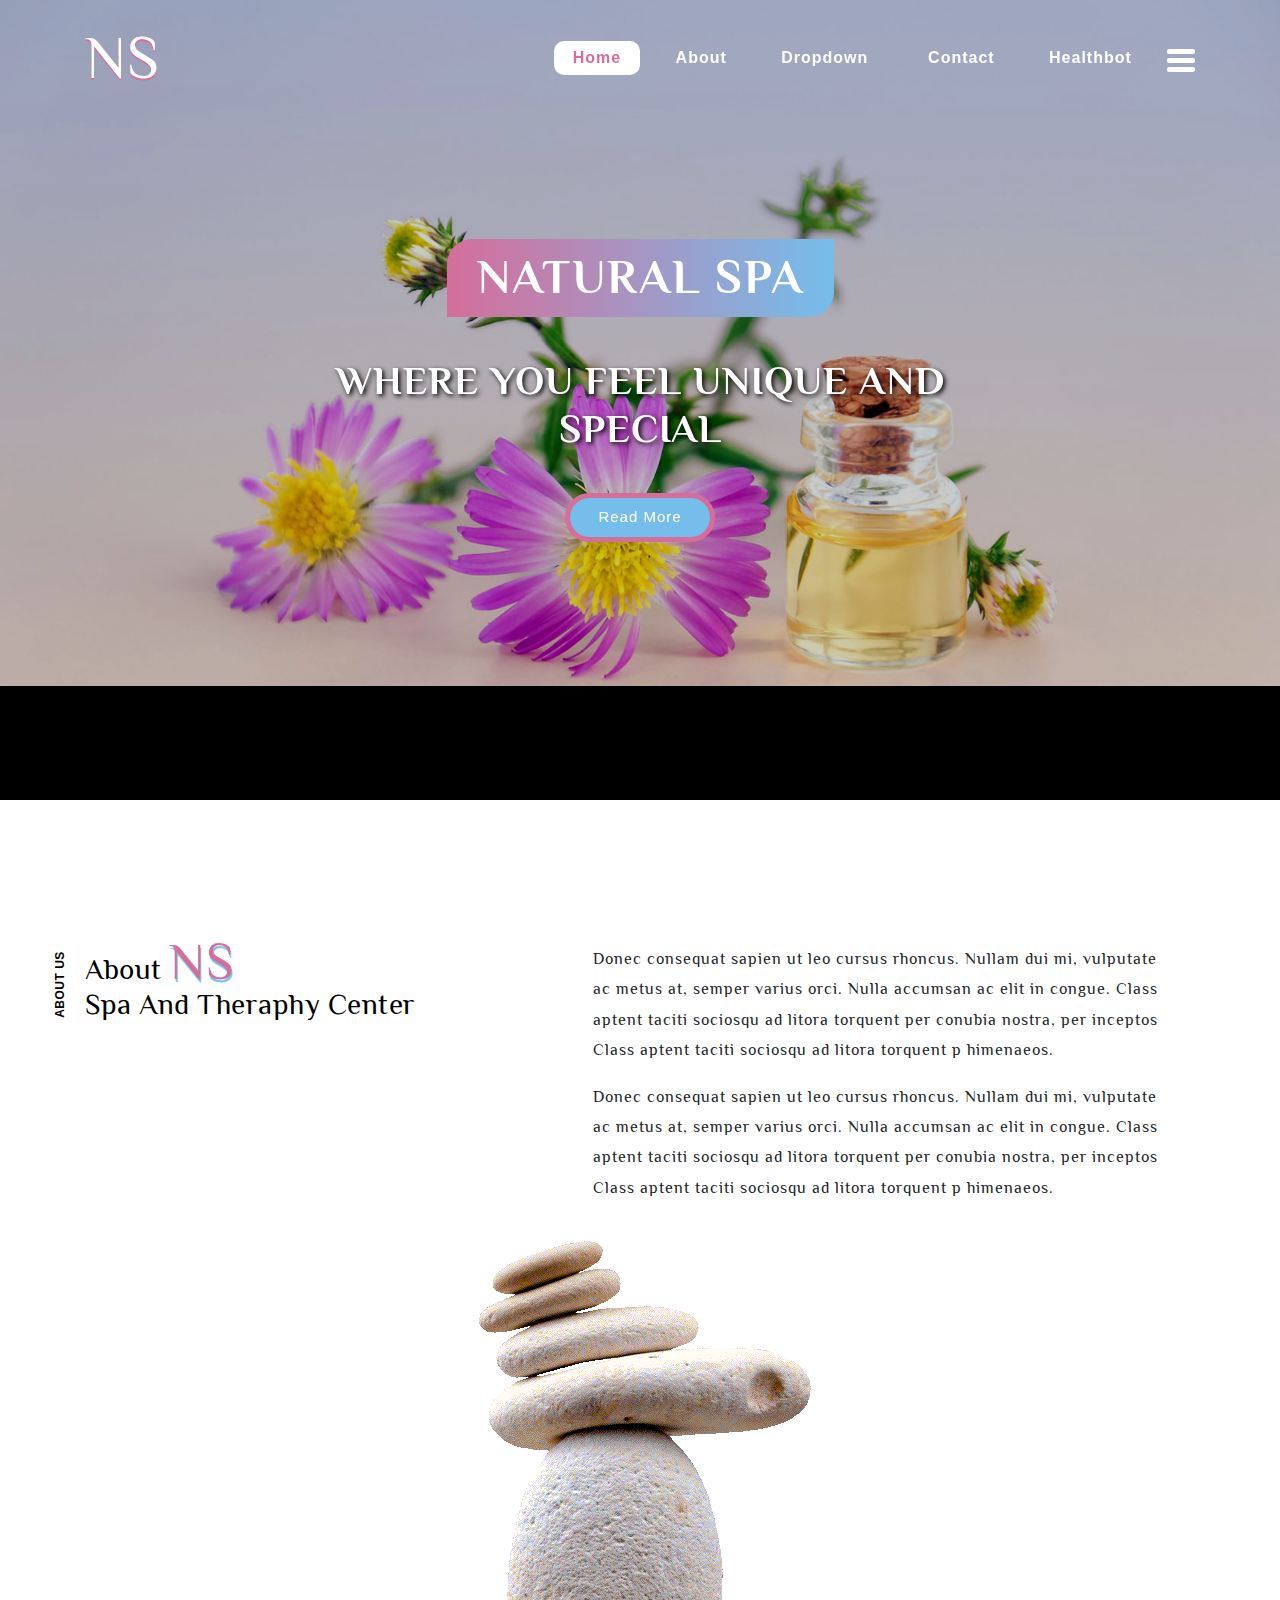
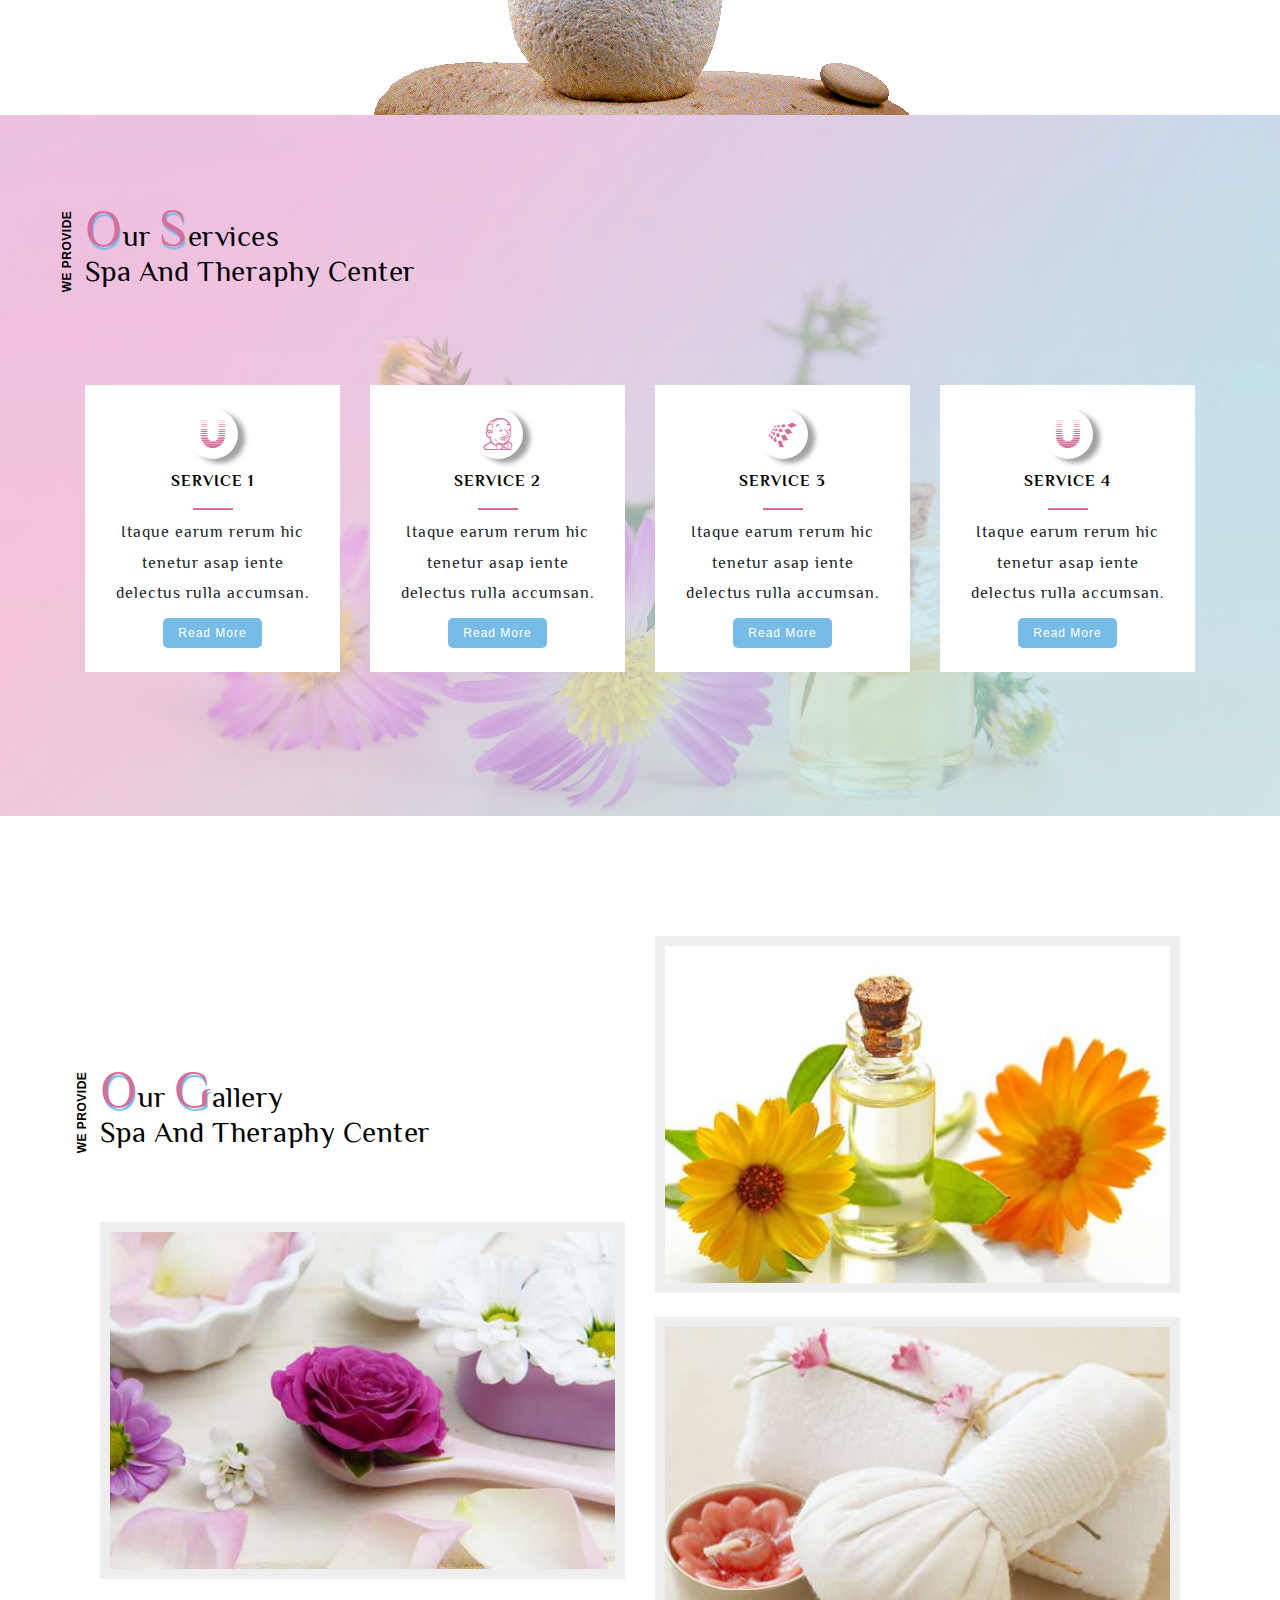
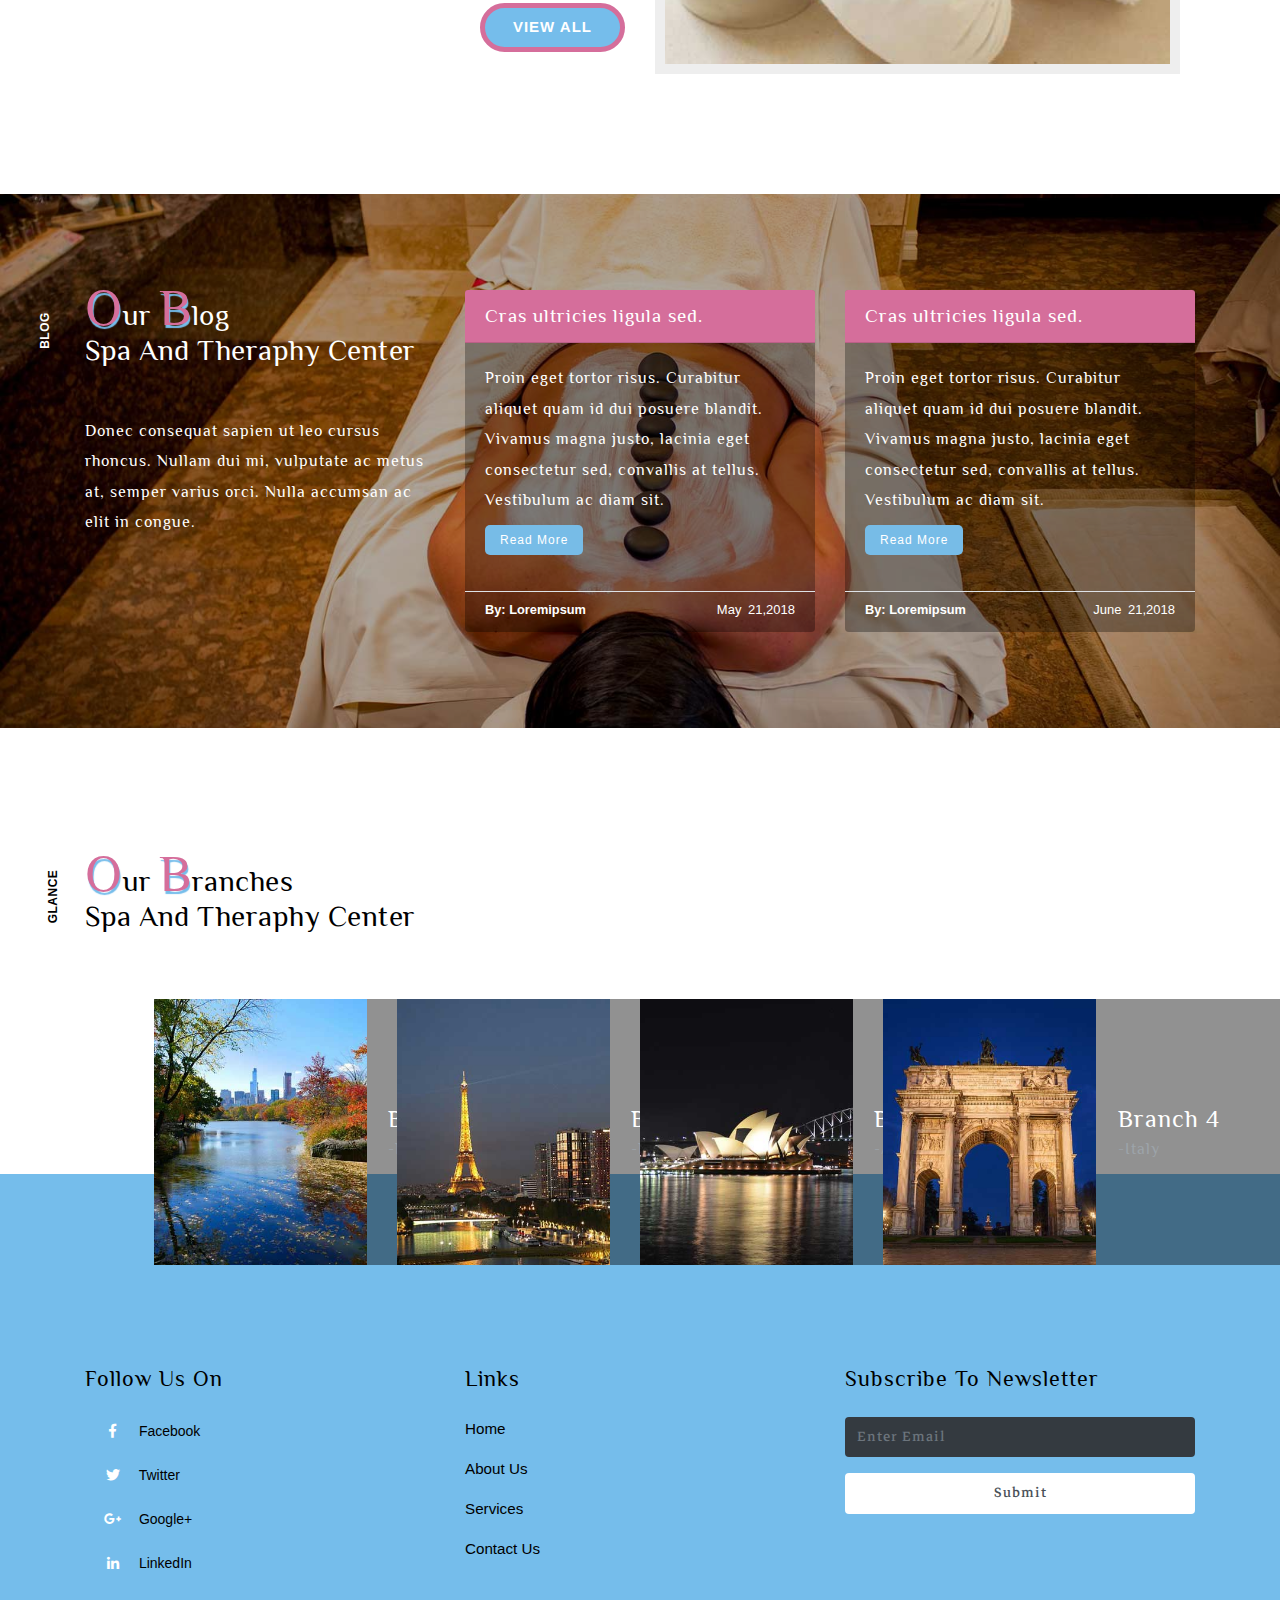
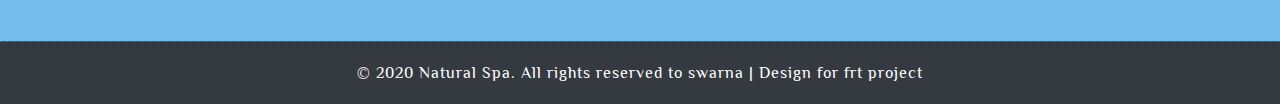
==== commit ba9a2a35: "Update index.html" ====
--- a/index.html
+++ b/index.html
@@ -70,6 +70,9 @@
                         </li>
                         <li class="nav-item mr-lg-3 mt-lg-0 mt-3">
                             <a class="nav-link" href="contact.html">contact</a>
+                        </li>
+                         <li class="nav-item mr-lg-3 mt-lg-0 mt-3">
+                            <a class="nav-link" href="healthbot.html">healthbot</a>
                         </li>
                         <li class="nav-item  position-relative">
                             <a href="#menu" id="toggle">
@@ -601,4 +604,4 @@
     <script src="js/bootstrap.js"></script>
 </body>
 
-</html>+</html>
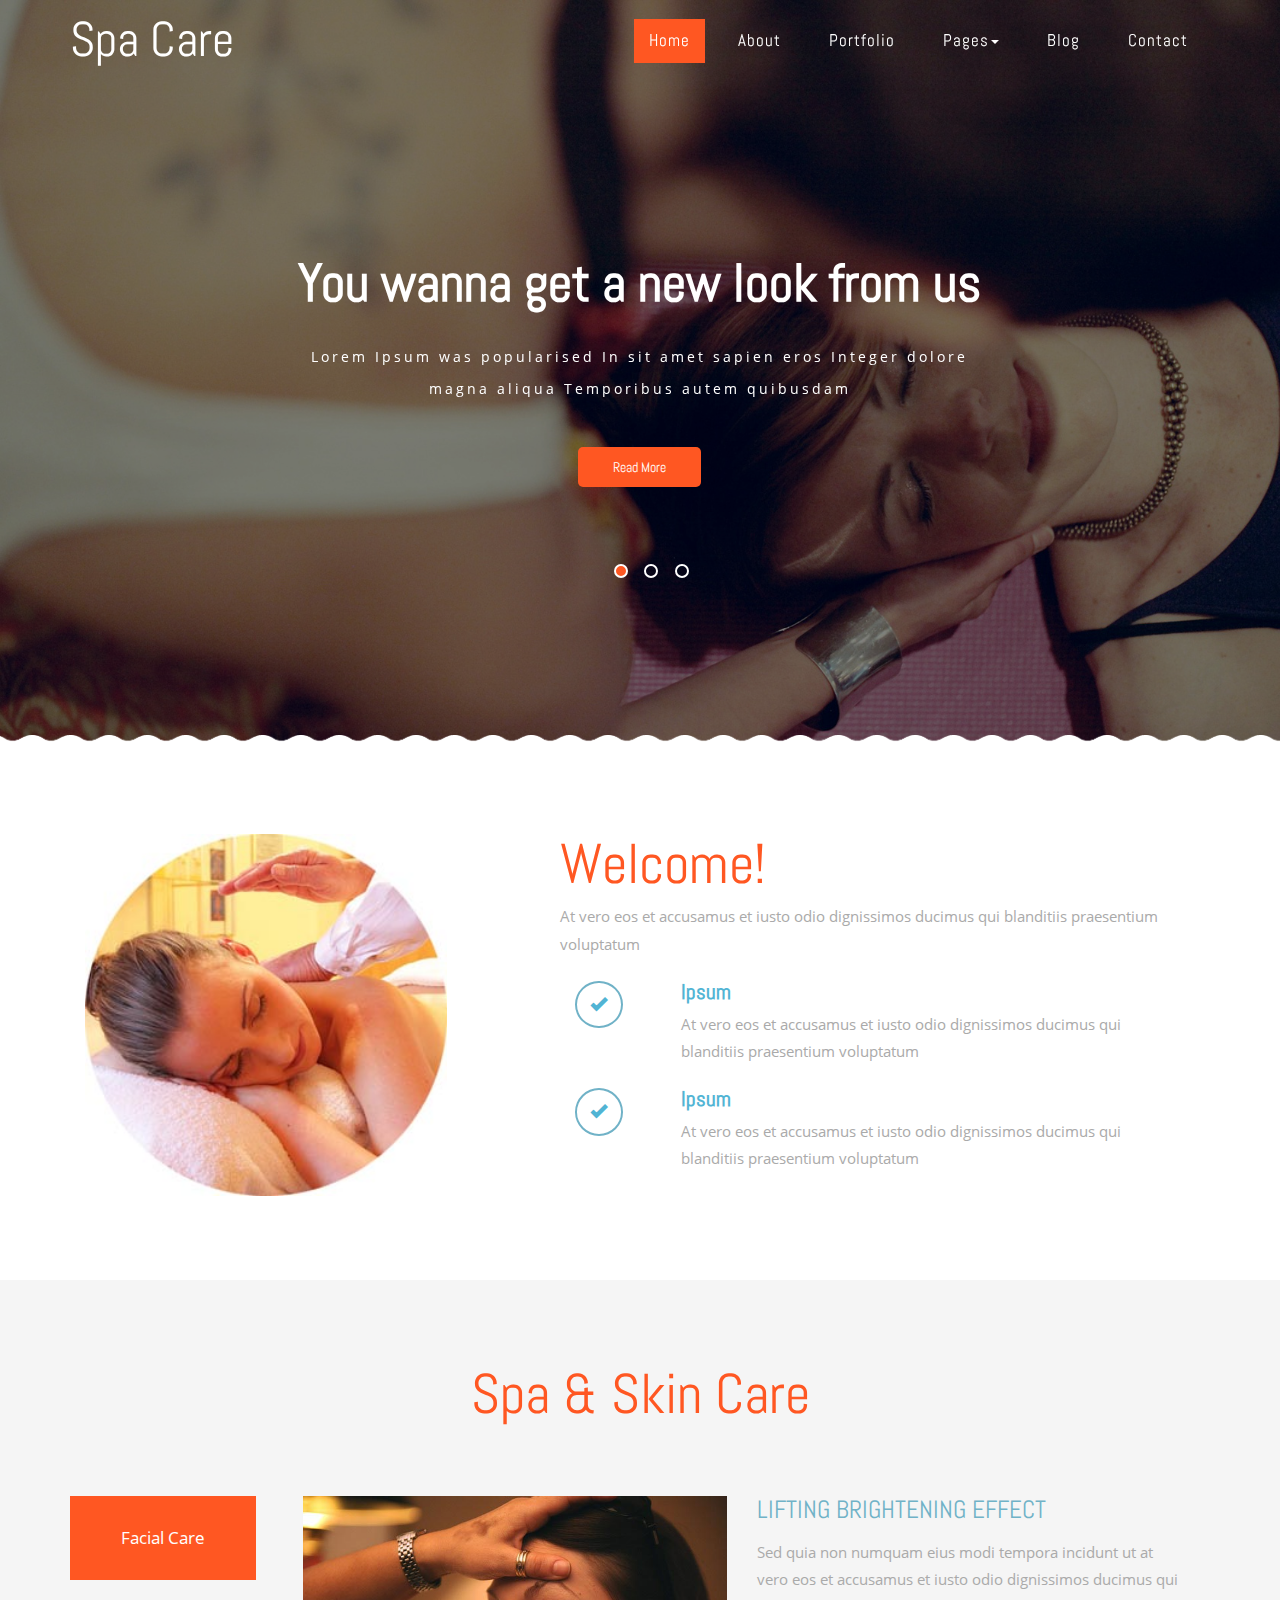
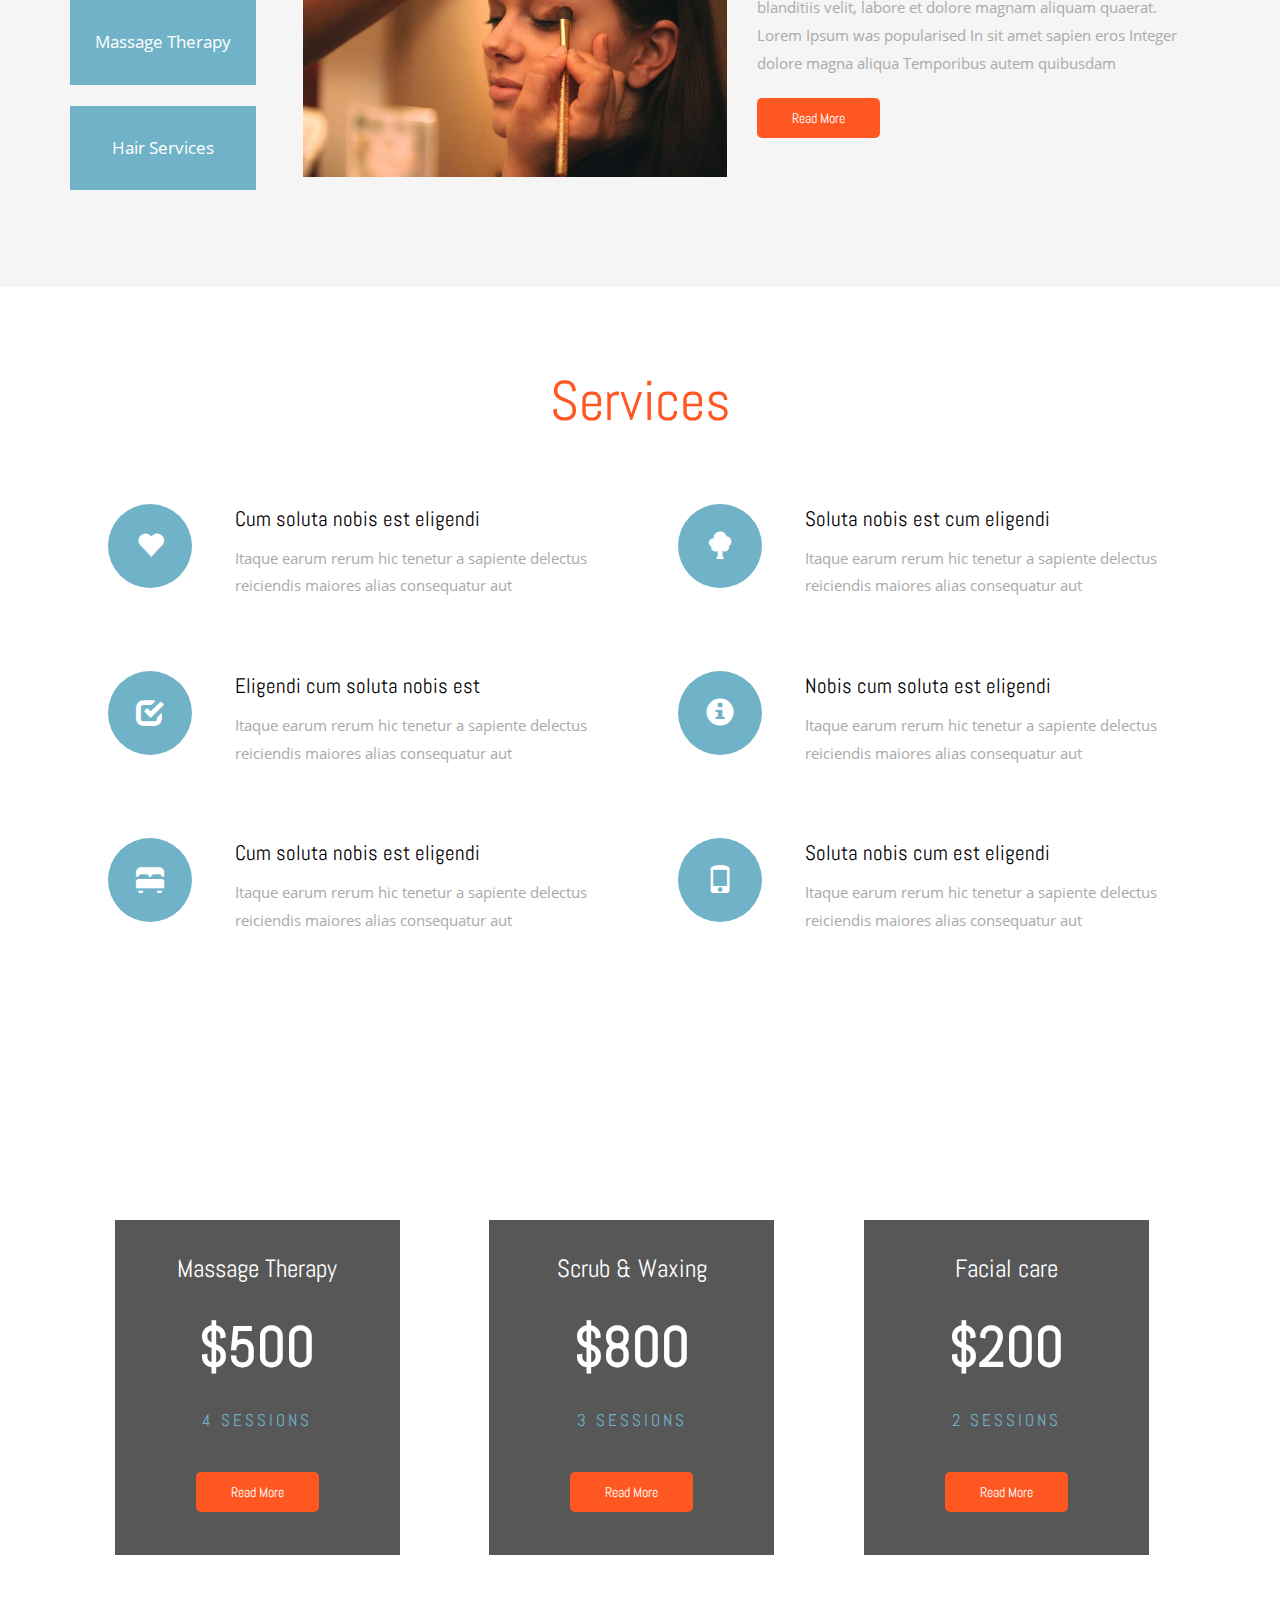
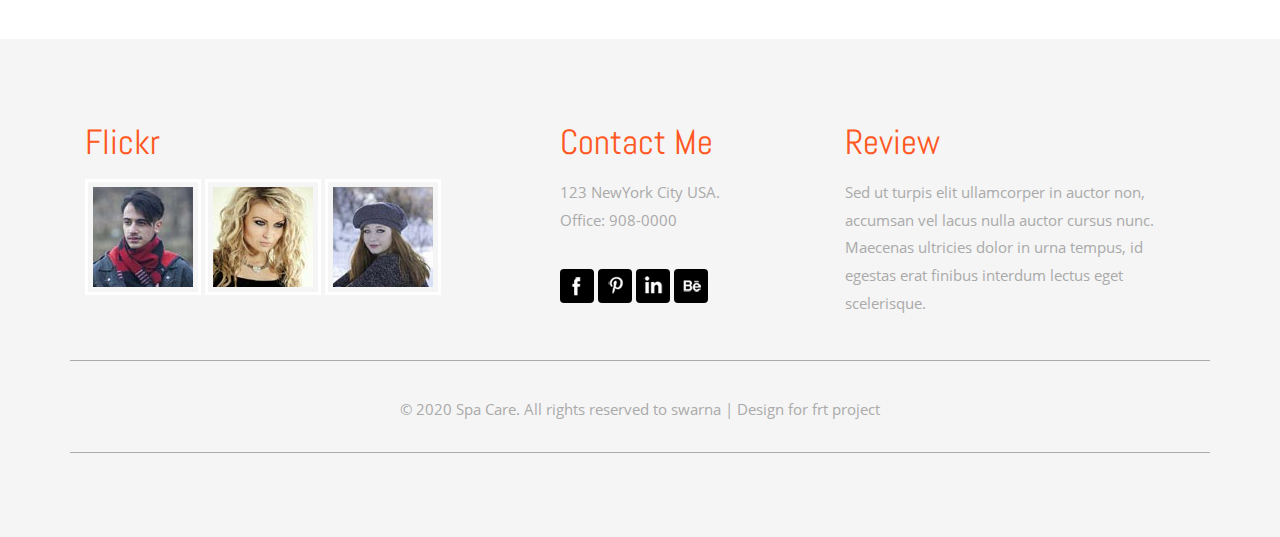
==== commit 7e9dc342: "Add files via upload" ====
--- a/index.html
+++ b/index.html
@@ -1,607 +1,376 @@
 
-<!DOCTYPE HTML>
-<html lang="zxx">
-
+<!DOCTYPE html>
+<html lang="en">
 <head>
-    <title>Natural Spa Spa Category Flat Bootstrap Responsive Website Template | Home :: w3layouts</title>
-    <meta name="viewport" content="width=device-width, initial-scale=1">
-    <meta charset="utf-8">
-    <meta name="keywords" content="Natural Spa Responsive web template, Bootstrap Web Templates, Flat Web Templates, Android Compatible web template, 
-SmartPhone Compatible web template, free WebDesigns for Nokia, Samsung, LG, SonyEricsson, Motorola web design" />
-    <script>
-        addEventListener("load", function () {
-            setTimeout(hideURLbar, 0);
-        }, false);
-
-        function hideURLbar() {
-            window.scrollTo(0, 1);
-        }
-    </script>
-
-    <link href="css/bootstrap.css" rel='stylesheet' type='text/css' />
-    <link href="css/style.css" rel='stylesheet' type='text/css' />
-    <!-- gallery -->
-    <link rel="stylesheet" href="css/smoothbox.css" type='text/css' media="all" />
-    <!-- banner slider -->
-    <link rel="stylesheet" href="css/ken-burns.css" type="text/css" media="all" />
-    <!-- fontawesome -->
-    <link href="css/fontawesome-all.css" rel="stylesheet">
-    <!-- online fonts -->
-    <link href="//fonts.googleapis.com/css?family=Philosopher:400,400i,700,700i" rel="stylesheet">
-    <link href="//fonts.googleapis.com/css?family=Markazi+Text:400,500,600,700" rel="stylesheet">
+<title>Spa Care a Beauty and Spa Category Flat bootstrap Responsive website Template | Home :: w3layouts</title>
+<meta name="viewport" content="width=device-width, initial-scale=1">
+<meta http-equiv="Content-Type" content="text/html; charset=utf-8" />
+<meta name="keywords" content="Spa Care Responsive web template, Bootstrap Web Templates, Flat Web Templates, Android Compatible web template, 
+	Smart phone Compatible web template, free web designs for Nokia, Samsung, LG, SonyEricsson, Motorola web design" />
+<script type="application/x-javascript"> addEventListener("load", function() { setTimeout(hideURLbar, 0); }, false); function hideURLbar(){ window.scrollTo(0,1); } </script>
+<!-- Custom Theme files -->
+<link href="css/bootstrap.css" type="text/css" rel="stylesheet" media="all">
+<link href="css/style.css" type="text/css" rel="stylesheet" media="all">
+<link rel="stylesheet" href="css/prettySticky.css" type="text/css">
+<link href="css/font-awesome.css" rel="stylesheet"> 
+<!-- //Custom Theme files -->
+<!-- js -->
+<script src="js/jquery-1.11.1.min.js"></script> 
+<!-- //js --> 
 </head>
-
-<body id="page-top" data-spy="scroll" data-target=".navbar-fixed-top">
-    <div id="home">
-        <!-- header -->
-        <nav class="navbar fixed-top navbar-expand-lg navbar-light navbar-fixed-top">
-            <div class="container">
-                <h1>
-                    <a class="navbar-brand text-white" href="index.html">
-                        NS
-                    </a>
-                </h1>
-                <button class="navbar-toggler" type="button" data-toggle="collapse" data-target="#navbarSupportedContent" aria-controls="navbarSupportedContent"
-                    aria-expanded="false" aria-label="Toggle navigation">
-                    <span class="navbar-toggler-icon"></span>
-                </button>
-                <div class="collapse navbar-collapse" id="navbarSupportedContent">
-                    <ul class="navbar-nav ml-lg-auto text-center align-items-center">
-                        <li class="nav-item active  mr-lg-3 mt-lg-0 mt-3">
-                            <a class="nav-link" href="index.html">Home
-                                <span class="sr-only">(current)</span>
-                            </a>
-                        </li>
-                        <li class="nav-item  mr-lg-3 mt-lg-0 mt-3">
-                            <a class="nav-link" href="about.html">about</a>
-                        </li>
-                        <li class="nav-item dropdown mr-lg-3 mt-lg-0 mt-3">
-                            <a class="nav-link dropdown-toggle" href="#" id="navbarDropdown" role="button" data-toggle="dropdown" aria-haspopup="true"
-                                aria-expanded="false">
-                                Dropdown
-                            </a>
-                            <div class="dropdown-menu" aria-labelledby="navbarDropdown">
-                                <a class="dropdown-item" href="services.html">Services</a>
-                                <a class="dropdown-item" href="gallery.html">Gallery</a>
-                                <div class="dropdown-divider"></div>
-                                <a class="dropdown-item" href="single.html">single page</a>
-
-                            </div>
-                        </li>
-                        <li class="nav-item mr-lg-3 mt-lg-0 mt-3">
-                            <a class="nav-link" href="contact.html">contact</a>
-                        </li>
-                         <li class="nav-item mr-lg-3 mt-lg-0 mt-3">
-                            <a class="nav-link" href="healthbot.html">healthbot</a>
-                        </li>
-                        <li class="nav-item  position-relative">
-                            <a href="#menu" id="toggle">
-                                <span></span>
-                            </a>
-                            <div id="menu">
-                                <ul>
-
-                                    <li class="nav-item">
-                                        <a href="typo.html" class="nav-link text-dark">Typography</a>
-                                    </li>
-                                    <li class="nav-item">
-                                        <a href="error.html" class="nav-link text-dark">404</a>
-                                    </li>
-                                </ul>
-                            </div>
-                        </li>
-                    </ul>
-                </div>
-            </div>
-
-            <!-- /.container -->
-        </nav>
-        <!-- //header -->
-        <!-- banner -->
-        <div class="banner">
-            <div id="carouselExampleControls" class="carousel kb_elastic animate_text kb_wrapper" data-ride="carousel" data-interval="6000"
-                data-pause="hover">
-                <!-- Wrapper-for-Slides -->
-                <div class="carousel-inner" role="listbox">
-                    <div class="carousel-item active  text-center">
-                        <img src="images/bg1.jpg" alt="" />
-                        <div class="carousel-caption kb_caption kb_caption_right">
-                            <h4 data-animation="animated flipInX">natural spa</h4>
-                            <h3 data-animation="animated flipInX">where you feel unique and special</h3>
-                            <a href="about.html" class="btn">read more</a>
-                        </div>
-                    </div>
-                    <div class="carousel-item">
-                        <img src="images/bg2.jpg" alt="" />
-                        <div class="carousel-caption kb_caption kb_caption_right">
-                            <h4 data-animation="animated flipInX">natural spa</h4>
-                            <h3 data-animation="animated flipInX">where you feel unique and special</h3>
-                            <a href="about.html" class="btn">read more</a>
-                        </div>
-                    </div>
-                    <div class="carousel-item">
-                        <img src="images/bg3.jpg" alt="" />
-                        <div class="carousel-caption kb_caption kb_caption_right">
-                            <h4 data-animation="animated flipInX">natural spa</h4>
-                            <h3 data-animation="animated flipInX">where you feel unique and special</h3>
-                            <a href="about.html" class="btn">read more</a>
-                        </div>
-                    </div>
-
-                </div>
-                <a class="carousel-control-prev left kb_control_left" href="#carouselExampleControls" role="button" data-slide="prev">
-                    <span class="carousel-control-prev-icon" aria-hidden="true"></span>
-                    <span class="sr-only">Previous</span>
-                </a>
-                <a class="carousel-control-next right kb_control_right" href="#carouselExampleControls" role="button" data-slide="next">
-                    <span class="carousel-control-next-icon" aria-hidden="true"></span>
-                    <span class="sr-only">Next</span>
-                </a>
-            </div>
-        </div>
-        <!-- //banner -->
-        <!-- banner bottom -->
-        <section class="w3ls-bnrbtm pt-sm-5 pt-3" id="w3layouts_bnrbtm">
-            <div class="container pt-md-5">
-                <div class="row pt-lg-5">
-                    <div class="col-lg-5  bb-left">
-                        <h3 class="agile-title">About
-                            <span>NS</span>
-                            <br> spa and theraphy center
-                            <span class="title-pos">about us</span>
-                        </h3>
-                    </div>
-                    <div class="col-lg-7 mt-lg-0 mt-3 px-lg-5">
-                        <p>Donec consequat sapien ut leo cursus rhoncus. Nullam dui mi, vulputate ac metus at, semper varius
-                            orci. Nulla accumsan ac elit in congue. Class aptent taciti sociosqu ad litora torquent per conubia
-                            nostra, per inceptos Class aptent taciti sociosqu ad litora torquent p himenaeos.</p>
-                        <p class="mt-3">Donec consequat sapien ut leo cursus rhoncus. Nullam dui mi, vulputate ac metus at, semper varius
-                            orci. Nulla accumsan ac elit in congue. Class aptent taciti sociosqu ad litora torquent per conubia
-                            nostra, per inceptos Class aptent taciti sociosqu ad litora torquent p himenaeos.</p>
-                    </div>
-                </div>
-                <div class="text-center">
-                    <img src="images/about.png" alt="about" class="img-fluid mx-auto" />
-                </div>
-            </div>
-        </section>
-        <!-- //banner bottom -->
-        <!-- services -->
-        <div class="agileits-services py-md-5 py-4" id="services">
-            <div class="container py-lg-5">
-                <div class="wthree-title pb-sm-5 pb-3">
-                    <h3 class="agile-title">
-                        <span>o</span>ur
-                        <span>s</span>ervices
-                        <br> spa and theraphy center
-                        <span class="title-pos">we provide</span>
-                    </h3>
-                </div>
-                <div class="agileits-services-row row py-lg-5 pb-5 text-center">
-                    <div class="col-lg-3 col-md-6">
-                        <div class="agileits-services-grids">
-                            <i class="fab fa-uniregistry"></i>
-                            <h4>Service 1
-                            </h4>
-                            <span></span>
-                            <p>Itaque earum rerum hic tenetur asap iente delectus rulla accumsan.</p>
-                            <a href="services.html" class="service-btn">read more</a>
-                        </div>
-                    </div>
-                    <div class="col-lg-3 col-md-6">
-                        <div class="agileits-services-grids mt-lg-0 mt-md-0 mt-5">
-                            <i class="fab fa-jenkins"></i>
-                            <h4>Service 2
-                            </h4>
-                            <span></span>
-                            <p>Itaque earum rerum hic tenetur asap iente delectus rulla accumsan.</p>
-                            <a href="services.html" class="service-btn">read more</a>
-                        </div>
-                    </div>
-                    <div class="col-lg-3 col-md-6">
-                        <div class="agileits-services-grids mt-lg-0 mt-5">
-                            <i class="fab fa-schlix"></i>
-                            <h4>Service 3
-                            </h4>
-                            <span></span>
-                            <p>Itaque earum rerum hic tenetur asap iente delectus rulla accumsan.</p>
-                            <a href="services.html" class="service-btn">read more</a>
-                        </div>
-                    </div>
-                    <div class="col-lg-3 col-md-6  mt-lg-0 mt-5">
-                        <div class="agileits-services-grids">
-                            <i class="fab fa-uniregistry"></i>
-                            <h4>Service 4
-                            </h4>
-                            <span></span>
-                            <p>Itaque earum rerum hic tenetur asap iente delectus rulla accumsan.</p>
-                            <a href="services.html" class="service-btn">read more</a>
-                        </div>
-                    </div>
-                </div>
-            </div>
-        </div>
-        <!-- //services -->
-        <!-- gallery -->
-        <div class="agileits-services py-5" id="gallery">
-            <div class="container py-lg-5">
-                <section class="agile_gallery">
-                    <div class="container">
-                        <div class="row">
-                            <div class="col-md-6 gallery-left-grid">
-                                <h3 class="agile-title pb-5">
-                                    <span>o</span>ur
-                                    <span>g</span>allery
-                                    <br> spa and theraphy center
-                                    <span class="title-pos">we provide</span>
-                                </h3>
-                                <div class="agileits_w3layouts_gallery_grid1 w3layouts_gallery_grid1 hover14">
-                                    <div class="w3_agile_gallery_effect">
-                                        <a href="images/g1.jpg" class="sb" title="quis nostrud exercitation ullamco laboris quis autem vel eum iure reprehenderit qui in ea voluptate velit esse quam nihil molestiae consequatur, vel illum qui dolorem eum">
-                                            <figure>
-                                                <img src="images/g1.jpg" alt=" " class="img-fluid" />
-                                            </figure>
-                                        </a>
-                                    </div>
-                                </div>
-                                <div class="float-right">
-                                    <a href="gallery.html" class="btn text-uppercase font-weight-bold">view all</a>
-                                </div>
-                            </div>
-                            <div class="col-md-6">
-                                <div class="agileits_w3layouts_gallery_grid1 hover14">
-                                    <div class="w3_agile_gallery_effect">
-                                        <a href="images/g3.jpg" class="sb" title="quis nostrud exercitation ullamco laboris quis autem vel eum iure reprehenderit qui in ea voluptate velit esse quam nihil molestiae consequatur, vel illum qui dolorem eum">
-                                            <figure>
-                                                <img src="images/g3.jpg" alt=" " class="img-fluid" />
-                                            </figure>
-                                        </a>
-                                    </div>
-                                </div>
-                                <div class="agileits_w3layouts_gallery_grid1 hover14">
-                                    <div class="w3_agile_gallery_effect">
-                                        <a href="images/g4.jpg" class="sb" title="quis nostrud exercitation ullamco laboris quis autem vel eum iure reprehenderit qui in ea voluptate velit esse quam nihil molestiae consequatur, vel illum qui dolorem eum">
-                                            <figure>
-                                                <img src="images/g4.jpg" alt=" " class="img-fluid" />
-                                            </figure>
-                                        </a>
-                                    </div>
-                                </div>
-
-                            </div>
-                        </div>
-                    </div>
-                </section>
-            </div>
-        </div>
-        <!-- //gallery -->
-        <!-- blog -->
-        <section class="blog_w3ls py-lg-5">
-            <div class="container">
-                <div class="row py-5">
-                    <div class="col-lg-4">
-                        <div class="wthree-title">
-                            <h3 class="agile-title text-white">
-                                <span>o</span>ur
-                                <span>B</span>log
-                                <br> spa and theraphy center
-                                <span class="title-pos text-white">blog</span>
-                            </h3>
-                            <p class="my-lg-5 mt-3 mb-5">
-                                Donec consequat sapien ut leo cursus rhoncus. Nullam dui mi, vulputate ac metus at, semper varius orci. Nulla accumsan ac
-                                elit in congue.
-                            </p>
-                        </div>
-                    </div>
-                    <!-- //blog grid -->
-                    <!-- blog grid -->
-                    <div class="col-lg-4 col-md-6">
-                        <div class="card">
-                            <div class="card-header m-0">
-                                <h5 class="blog-title card-title m-0">
-                                    <a href="single.html">Cras ultricies ligula sed.</a>
-                                </h5>
-                            </div>
-                            <div class="card-body">
-                                <p>Proin eget tortor risus. Curabitur aliquet quam id dui posuere blandit. Vivamus magna justo,
-                                    lacinia eget consectetur sed, convallis at tellus. Vestibulum ac diam sit.</p>
-                                <a href="single.html" class="service-btn">Read more</a>
-                            </div>
-                            <div class="card-footer blog_w3icon border-top pt-2 mt-3 d-flex justify-content-between">
-                                <small>
-                                    <b>By: Loremipsum</b>
-                                </small>
-                                <span>
-                                    May 21,2018
-                                </span>
-                            </div>
-                        </div>
-                    </div>
-                    <!-- //blog grid -->
-                    <!-- blog grid -->
-                    <div class="col-lg-4 col-md-6 mt-md-0 mt-5">
-                        <div class="card">
-                            <div class="card-header">
-                                <h5 class="blog-title card-title m-0">
-                                    <a href="single.html">Cras ultricies ligula sed.</a>
-                                </h5>
-                            </div>
-                            <div class="card-body">
-                                <p>Proin eget tortor risus. Curabitur aliquet quam id dui posuere blandit. Vivamus magna justo,
-                                    lacinia eget consectetur sed, convallis at tellus. Vestibulum ac diam sit.</p>
-                                <a href="single.html" class="service-btn">Read more</a>
-                            </div>
-                            <div class="card-footer blog_w3icon border-top pt-2 mt-3 d-flex justify-content-between">
-                                <small>
-                                    <b>By: Loremipsum</b>
-                                </small>
-                                <span>
-                                    June 21,2018
-                                </span>
-                            </div>
-                        </div>
-                    </div>
-                    <!-- //blog grid -->
-                </div>
-            </div>
-        </section>
-        <!-- //blog -->
-        <!-- branches -->
-        <section class="branches position-relative">
-            <div class="container">
-                <h3 class="agile-title">
-                    <span>o</span>ur
-                    <span>b</span>ranches
-                    <br> spa and theraphy center
-                    <span class="title-pos">glance</span>
-                </h3>
-                <div class="row py-5 branches-position">
-                    <div class="col-lg-3 col-md-6">
-                        <!-- branch-img -->
-                        <div class="team-block">
-                            <div class="team-img">
-                                <img src="images/p1.jpg" alt="" class="img-fluid">
-                                <div class="team-content">
-                                    <h4 class="text-white">Branch1</h4>
-                                    <p class="team-meta">-Newyork</p>
-                                </div>
-                                <div class="overlay">
-                                    <div class="text">
-                                        <h4 class="text-white">Natural Spa</h4>
-                                        <p class="team-meta">- (Head Office)</p>
-                                        <p class="mt-3">
-                                            90 Street
-                                            <br> convallis building
-                                            <br> pellentesque City,
-                                            <br>State 34789.
-                                        </p>
-                                    </div>
-                                </div>
-                            </div>
-                        </div>
-                    </div>
-                    <!-- / branch-img -->
-                    <div class="col-lg-3 col-md-6">
-                        <!-- team-img -->
-                        <div class="team-block">
-                            <div class="team-img">
-                                <img src="images/p2.jpg" alt="" class="img-fluid">
-                                <div class="team-content">
-                                    <h4 class="text-white">Branch2</h4>
-                                    <p class="team-meta">-Paris</p>
-                                </div>
-                                <div class="overlay">
-                                    <div class="text">
-                                        <h4 class="text-white">Natural Spa</h4>
-                                        <p class="team-meta">- Branch 2</p>
-                                        <p class="mt-3">
-                                            90 Street
-                                            <br> convallis building
-                                            <br> pellentesque City,
-                                            <br>State 34789.
-                                        </p>
-                                    </div>
-                                </div>
-                            </div>
-                        </div>
-                    </div>
-                    <!-- /.branch-img -->
-                    <div class="col-lg-3 col-md-6">
-                        <!-- team-img -->
-                        <div class="team-block">
-                            <div class="team-img">
-                                <img src="images/p3.jpg" alt="" class="img-fluid">
-                                <div class="team-content">
-                                    <h4 class="text-white">Branch 3</h4>
-                                    <p class="team-meta">-Australia</p>
-                                </div>
-                                <div class="overlay">
-                                    <div class="text">
-                                        <h4 class="text-white">Natural Spa</h4>
-                                        <p class="team-meta">- Australia</p>
-                                        <p class="mt-3">
-                                            90 Street
-                                            <br> convallis building
-                                            <br> pellentesque City,
-                                            <br>State 34789.
-                                        </p>
-                                    </div>
-                                </div>
-                            </div>
-                        </div>
-                    </div>
-                    <!-- /.branch-img -->
-                    <div class="col-lg-3 col-md-6">
-                        <!-- team-img -->
-                        <div class="team-block">
-                            <div class="team-img">
-                                <img src="images/p4.jpg" alt="" class="img-fluid">
-                                <div class="team-content">
-                                    <h4 class="text-white">Branch 4</h4>
-                                    <p class="team-meta">-Italy</p>
-                                </div>
-                                <div class="overlay">
-                                    <div class="text">
-                                        <h4 class="text-white">Natural Spa</h4>
-                                        <p class="team-meta">- Italy</p>
-                                        <p class="mt-3">
-                                            90 Street
-                                            <br> convallis building
-                                            <br> pellentesque City,
-                                            <br>State 34789.
-                                        </p>
-                                    </div>
-                                </div>
-                            </div>
-                        </div>
-                    </div>
-                </div>
-            </div>
-        </section>
-        <!-- //branches -->
-        <!-- footer -->
-        <footer class="py-5 position-relative">
-            <div class="container">
-                <div class="footer-bottom row">
-                    <!-- footer grid1 -->
-                    <div class="col-lg-4 col-sm-6 footv3-left">
-                        <div id="fixed-social">
-                            <h3 class="mb-4">Follow us on</h3>
-                            <div>
-                                <a href="#" class="fixed-facebook mb-2 rounded" target="_blank">
-                                    <i class="fab fa-facebook-f"></i>
-                                    <span class="rounded-left">Facebook</span>
-                                </a>
-                            </div>
-                            <div>
-                                <a href="#" class="fixed-twitter mb-2 rounded" target="_blank">
-                                    <i class="fab fa-twitter"></i>
-                                    <span class="rounded-left">Twitter</span>
-                                </a>
-                            </div>
-                            <div>
-                                <a href="#" class="fixed-gplus mb-2 rounded" target="_blank">
-                                    <i class="fab fa-google-plus-g"></i>
-                                    <span class="rounded-left">Google+</span>
-                                </a>
-                            </div>
-                            <div>
-                                <a href="#" class="fixed-linkedin mb-2 rounded" target="_blank">
-                                    <i class="fab fa-linkedin-in"></i>
-                                    <span class="rounded-left">LinkedIn</span>
-                                </a>
-                            </div>
-                        </div>
-                    </div>
-                    <!-- //footer grid1 -->
-                    <!-- footer grid3 -->
-                    <div class="col-lg-4  col-sm-6 footv3-left my-sm-0 my-4">
-                        <h3 class="mb-4">Links</h3>
-                        <ul class="list-agileits">
-                            <li>
-                                <a href="index.html">
-                                    Home
-                                </a>
-                            </li>
-                            <li class="my-3">
-                                <a href="about.html">
-                                    About Us
-                                </a>
-                            </li>
-                            <li class="mb-3">
-                                <a href="services.html">
-                                    Services
-                                </a>
-                            </li>
-                            <li>
-                                <a href="contact.html">
-                                    Contact Us
-                                </a>
-                            </li>
-                        </ul>
-                    </div>
-                    <!-- //footer grid3 -->
-                    <!-- footer grid4  -->
-                    <div class="col-lg-4  footv3-left my-lg-0 mt-4">
-                        <h3 class="mb-4">subscribe to newsletter</h3>
-                        <form action="#" method="post">
-                            <div class="form-group">
-                                <input type="email" class="form-control  bg-dark border-0" id="email" placeholder="Enter email" name="email" required>
-                            </div>
-                            <div class="form-group">
-                                <input type="Submit" class="form-control  border-0" id="sub" value="submit" name="sub">
-                            </div>
-                        </form>
-                    </div>
-                    <!-- //footer grid4 -->
-                </div>
-            </div>
-            <!-- //footer container -->
-        </footer>
-        <!-- //footer -->
-        <div class="cpy-right text-center  py-3 bg-dark">
-            <p class="text-white">© 2020 Natural Spa. All rights reserved to swarna | Design for frt project</a>
-            </p>
-        </div>
-    </div>
-    <!-- js -->
-    <script src="js/jquery-2.2.3.min.js"></script>
-    <!-- dropdown nav -->
-    <script>
-        $(document).ready(function () {
-            $(".dropdown").hover(
-                function () {
-                    $('.dropdown-menu', this).stop(true, true).slideDown("fast");
-                    $(this).toggleClass('open');
-                },
-                function () {
-                    $('.dropdown-menu', this).stop(true, true).slideUp("fast");
-                    $(this).toggleClass('open');
-                }
-            );
-        });
-    </script>
-    <!--  menu toggle -->
-    <script src="js/menu.js"></script>
-    <!-- gallery  -->
-    <script src="js/smoothbox.jquery2.js"></script>
-    <!-- Scrolling Nav JavaScript -->
-    <script src="js/scrolling-nav.js"></script>
-    <!-- //fixed-scroll-nav-js -->
-    <!-- smooth scroll -->
-    <script src="js/SmoothScroll.min.js"></script>
-    <!--/ start-smoth-scrolling -->
-    <script src="js/move-top.js"></script>
-    <script src="js/easing.js"></script>
-    <script>
-        jQuery(document).ready(function ($) {
-            $(".scroll").click(function (event) {
-                event.preventDefault();
-                $('html,body').animate({
-                    scrollTop: $(this.hash).offset().top
-                }, 900);
-            });
-        });
-    </script>
-    <script>
-        $(document).ready(function () {
-            /*
-            						var defaults = {
-            							  containerID: 'toTop', // fading element id
-            							containerHoverID: 'toTopHover', // fading element hover id
-            							scrollSpeed: 1200,
-            							easingType: 'linear' 
-            						 };
-            						*/
-
-            $().UItoTop({
-                easingType: 'easeOutQuart'
-            });
-
-        });
-    </script>
-    <!--// end-smoth-scrolling -->
+<body>
+	<!-- banner -->
+	<div id="home" class="w3banner">
+		<div class="banner-info">
+			<!-- navigation -->
+			<div class="top-nav">
+				<nav>
+					<div class="container">
+						<div class="navbar-header logo">
+							<button type="button" class="navbar-toggle collapsed" data-toggle="collapse" data-target="#bs-example-navbar-collapse-1">
+								<span class="sr-only">Toggle navigation</span>
+								<span class="icon-bar"></span>
+								<span class="icon-bar"></span>
+								<span class="icon-bar"></span>
+							</button>
+							<h1><a href="index.html">Spa Care</a></h1>
+						</div>
+						<!-- Collect the nav links, forms, and other content for toggling -->
+						<div class="collapse navbar-collapse" id="bs-example-navbar-collapse-1">
+							<ul class="nav navbar-right">
+								<li><a href="#home" class="link-kumya active scroll"><span data-letters="Home">Home</span></a></li>
+								<li><a href="about.html" class="link-kumya"><span data-letters="About">About</span></a></li>	
+								<li><a href="portfolio.html" class="link-kumya"><span data-letters="Portfolio">Portfolio</span></a></li>
+								<li><a href="#" class="dropdown-toggle link-kumya" data-toggle="dropdown" role="button" aria-haspopup="true" aria-expanded="false"><span data-letters="Pages">Pages</span><span class="caret"></span></a>
+									<ul class="dropdown-menu"> 
+										<li><a href="icons.html" class="link-kumya"><span data-letters="Icons">Icons</span></a></li>
+										<li><a href="codes.html" class="link-kumya"><span data-letters="Typography">Typography</span></a></li>
+									</ul>
+								</li> 
+								<li><a href="blog.html" class="link-kumya"><span data-letters="Blog">Blog</span></a></li>		
+								<li><a href="contact.html" class="link-kumya"><span data-letters="Contact">Contact</span></a></li>
+							</ul>	
+							<div class="clearfix"> </div>
+						</div>
+					</div>
+				</nav>
+			</div>	
+			<!-- //navigation -->
+			<div class="banner-text">
+				<!-- banner Slider starts Here -->
+				<script src="js/responsiveslides.min.js"></script>
+				<script>
+					// You can also use "$(window).load(function() {"
+					$(function () {
+					  // Slideshow 3
+					  $("#slider3").responsiveSlides({
+						auto: true,
+						pager: true,
+						nav: false,
+						speed: 500,
+						namespace: "callbacks",
+						before: function () {
+						  $('.events').append("<li>before event fired.</li>");
+						},
+						after: function () {
+						  $('.events').append("<li>after event fired.</li>");
+						}
+					  });
+				
+					});
+				</script>
+				<!-- //End-slider-script -->
+				<div  id="top" class="callbacks_container">
+					<ul class="rslides" id="slider3">
+						<li>
+							<div class="bnr-agileinfo">
+								<h2>You wanna get a new look from us</h2>	
+								<h3>Lorem Ipsum was popularised In sit amet sapien eros Integer dolore magna aliqua Temporibus autem quibusdam</h3>	
+								<div class="w3lsmore">
+									<a href="single.html" class="button-pipaluk button--inverted"> Read More</a>
+								</div>	
+							</div>	
+						</li>
+						<li>
+							<div class="bnr-agileinfo">
+								<h4>Quisque ornare feugiat erat sapien</h4>	
+								<h3>In sit amet sapien eros Integer dolore magna aliqua Temporibus lorem lpsum was popularised autem quibusdam</h3>	
+								<div class="w3lsmore">
+									<a href="single.html" class="button-pipaluk button--inverted"> Read More</a>
+								</div>	
+							</div>	
+						</li>
+						<li>
+							<div class="bnr-agileinfo">
+								<h4>Fusce porttitor massa turpisgrada</h4>	
+								<h3>Temporibus autem quibusdam Lorem Ipsum was popularised In sit amet sapien eros Integer dolore magna aliqua </h3>	
+								<div class="w3lsmore">
+									<a href="single.html" class="button-pipaluk button--inverted"> Read More</a>
+								</div>	
+							</div>	
+						</li>
+					</ul>
+				</div>
+			</div>	
+		</div>
+	</div>
+	<!-- //banner -->
+	<!-- welcome -->
+	<div class="welcome w3">
+		<div class="container">
+			<div class="col-md-5 welcome-agileleft">
+				<img src="images/img2.jpg" alt=""/>
+			</div>
+			<div class="col-md-7 welcome-right">
+				<h3 class="wthree-title">Welcome!</h3>
+				<p>At vero eos et accusamus et iusto odio dignissimos ducimus qui blanditiis praesentium voluptatum </p>
+				<div class="welcome-info">
+					<div class="col-md-2 welcome-text w3-agiletext-left">
+						<span class="glyphicon glyphicon-ok" aria-hidden="true"></span>
+					</div>
+					<div class="col-md-10 welcome-text w3-agiletext-right">
+						<h4>Ipsum</h4>
+						<p>At vero eos et accusamus et iusto odio dignissimos ducimus qui blanditiis praesentium voluptatum </p>
+					</div>
+					<div class="clearfix"> </div>
+				</div>
+				<div class="welcome-info">
+					<div class="col-md-2 welcome-text w3-agiletext-left">
+						<span class="glyphicon glyphicon-ok" aria-hidden="true"></span>
+					</div>
+					<div class="col-md-10 welcome-text w3-agiletext-right">
+						<h4>Ipsum</h4>
+						<p>At vero eos et accusamus et iusto odio dignissimos ducimus qui blanditiis praesentium voluptatum </p>
+					</div>
+					<div class="clearfix"> </div>
+				</div>
+			</div>
+			<div class="clearfix"> </div>
+		</div>
+	</div>
+	<!-- //welcome -->
+	<!-- tabs -->
+	<div class="agileits-tabs">
+		<div class="container">
+			<h3 class="wthree-title">Spa & Skin Care</h3>
+			<div class="tabs-row">
+				<div class="col-sm-3 col-md-2 tab-grid-left"> <!-- required for floating -->
+					<!-- Nav tabs -->
+					 <ul class="nav nav-tabs w3-agileits-tabs">
+						<li class="active"><a href="#Tab1" data-toggle="tab">Facial Care</a></li>
+						<li><a href="#Tab2" data-toggle="tab">Massage Therapy</a></li>
+						<li><a href="#Tab3" data-toggle="tab">Hair Services</a></li>
+					</ul>
+				</div>
+				<div class="col-sm-9 col-md-10 tab-grid-right">
+					<!-- Tab panes -->
+					<div class="tab-content">
+						<div class="tab-pane active" id="Tab1">
+							<div class="agileits-text">
+								<div class="col-md-6 care-w3limg"> 
+									<img src="images/g1.jpg" alt=""/>
+								</div>
+								<div class="col-md-6 care-w3text"> 
+									<h4>Lifting Brightening Effect</h4>
+									<p>Sed quia non numquam eius modi tempora incidunt ut at vero eos et accusamus et iusto odio dignissimos ducimus qui blanditiis velit, labore et dolore magnam aliquam quaerat. Lorem Ipsum was popularised In sit amet sapien eros Integer dolore magna aliqua Temporibus autem quibusdam </p>
+									<div class="w3lsmore">
+										<a href="single.html" class="button-pipaluk button--inverted"> Read More</a>
+									</div>
+								</div>
+								<div class="clearfix"> </div>
+							</div>
+						</div>
+						<div class="tab-pane" id="Tab2">
+							<div class="agileits-text">
+								<div class="col-md-6 care-w3limg"> 
+									<img src="images/g2.jpg" alt=""/>
+								</div>
+								<div class="col-md-6 care-w3text"> 
+									<h4>Aromatherapy Massage</h4>
+									<p>At vero eos et accusamus et iusto odio dignissimos ducimus qui blanditiis velit, sed quia non numquam eius modi tempora incidunt ut labore et dolore magnam aliquam quaerat. Lorem Ipsum was popularised In sit amet sapien eros Integer dolore magna aliqua Temporibus autem quibusdam </p>
+									<div class="w3lsmore">
+										<a href="single.html" class="button-pipaluk button--inverted"> Read More</a>
+									</div>
+								</div>
+								<div class="clearfix"> </div>
+							</div> 
+						</div>
+						<div class="tab-pane" id="Tab3">
+							<div class="agileits-text">
+								<div class="col-md-6 care-w3limg"> 
+									<img src="images/g3.jpg" alt=""/>
+								</div>
+								<div class="col-md-6 care-w3text"> 
+									<h4>Bridal & Special Hairstyles</h4>
+									<p>Lorem Ipsum was popularised In sit amet sapien eros Integer dolore magna aliqua Temporibus autem quibusdam, At vero eos et accusamus et iusto odio dignissimos ducimus qui blanditiis velit, sed quia non numquam eius modi tempora incidunt ut labore et dolore magnam aliquam quaerat. </p>
+									<div class="w3lsmore">
+										<a href="single.html" class="button-pipaluk button--inverted"> Read More</a>
+									</div>
+								</div>
+								<div class="clearfix"> </div>
+							</div>
+						</div>
+					</div>
+				</div>
+				<div class="clearfix"> </div>
+			</div> 
+		</div>
+	</div>
+	<!-- //tabs -->
+	<!-- services -->
+	<div class="services" id="services">
+		<div class="container">
+			<h3 class="wthree-title">Services</h3>
+			<div class="servc-grids agileits-w3layouts">
+				<div class="col-md-6 servc-grid">
+					<div class="col-xs-3 servc-grid-left">
+						<span class="glyphicon glyphicon-heart effect-1" aria-hidden="true"></span>
+					</div>
+					<div class="col-xs-9 servc-grid-right">
+						<h4>Cum soluta nobis est eligendi</h4>
+						<p>Itaque earum rerum hic tenetur a sapiente delectus 
+						reiciendis maiores alias consequatur aut</p>
+					</div>
+					<div class="clearfix"> </div>
+				</div>
+				<div class="col-md-6 servc-grid">
+					<div class="col-xs-3 servc-grid-left">
+						<span class="glyphicon glyphicon-tree-deciduous effect-1" aria-hidden="true"></span>
+					</div>
+					<div class="col-xs-9 servc-grid-right">
+						<h4>Soluta nobis est cum eligendi</h4>
+						<p>Itaque earum rerum hic tenetur a sapiente delectus 
+						reiciendis maiores alias consequatur aut</p>
+					</div>
+					<div class="clearfix"> </div>
+				</div>
+				<div class="clearfix"> </div>
+			</div>
+			<div class="servc-grids">
+				<div class="col-md-6 servc-grid agileits-w3layouts">
+					<div class="col-xs-3 servc-grid-left">
+						<span class="glyphicon glyphicon-check effect-1" aria-hidden="true"></span>
+					</div>
+					<div class="col-xs-9 servc-grid-right">
+						<h4>Eligendi cum soluta nobis est</h4>
+						<p>Itaque earum rerum hic tenetur a sapiente delectus 
+						reiciendis maiores alias consequatur aut</p>
+					</div>
+					<div class="clearfix"> </div>
+				</div>
+				<div class="col-md-6 servc-grid">
+					<div class="col-xs-3 servc-grid-left">
+						<span class="glyphicon glyphicon-info-sign effect-1" aria-hidden="true"></span>
+					</div>
+					<div class="col-xs-9 servc-grid-right">
+						<h4>Nobis cum soluta est eligendi</h4>
+						<p>Itaque earum rerum hic tenetur a sapiente delectus 
+						reiciendis maiores alias consequatur aut</p>
+					</div>
+					<div class="clearfix"> </div>
+				</div>
+				<div class="clearfix"> </div>
+			</div>
+			<div class="servc-grids agileits-w3layouts">
+				<div class="col-md-6 servc-grid">
+					<div class="col-xs-3 servc-grid-left">
+						<span class="glyphicon glyphicon-bed effect-1" aria-hidden="true"></span>
+					</div>
+					<div class="col-xs-9 servc-grid-right">
+						<h4>Cum soluta nobis est eligendi</h4>
+						<p>Itaque earum rerum hic tenetur a sapiente delectus 
+						reiciendis maiores alias consequatur aut</p>
+					</div>
+					<div class="clearfix"> </div>
+				</div>
+				<div class="col-md-6 servc-grid">
+					<div class="col-xs-3 servc-grid-left">
+						<span class="glyphicon glyphicon-phone effect-1" aria-hidden="true"></span>
+					</div>
+					<div class="col-xs-9 servc-grid-right">
+						<h4>Soluta nobis cum est eligendi</h4>
+						<p>Itaque earum rerum hic tenetur a sapiente delectus 
+						reiciendis maiores alias consequatur aut</p>
+					</div>
+					<div class="clearfix"> </div>
+				</div>
+				<div class="clearfix"> </div>
+			</div>
+		</div>
+	</div>
+	<!-- //services -->
+	<!-- slid -->
+	<div class="slid">
+		<div class="container">	
+			<h3 class="wthree-title">Pricing</h3>
+			<div class="slid-row w3-agileits">
+				<div class="col-md-4 slid-grids">
+					<h4>Massage Therapy</h4>
+					<h3>$500</h3>
+					<h5>4 SESSIONS</h5>
+					<div class="w3lsmore">
+						<a href="single.html" class="button-pipaluk button--inverted"> Read More</a>
+					</div>	
+				</div>
+				<div class="col-md-4 slid-grids">
+					<h4>Scrub & Waxing</h4>
+					<h3>$800</h3>
+					<h5>3 SESSIONS</h5>
+					<div class="w3lsmore">
+						<a href="single.html" class="button-pipaluk button--inverted"> Read More</a>
+					</div>	
+				</div>
+				<div class="col-md-4 slid-grids">
+					<h4>Facial care</h4>
+					<h3>$200</h3>
+					<h5>2 SESSIONS</h5>
+					<div class="w3lsmore">
+						<a href="single.html" class="button-pipaluk button--inverted"> Read More</a>
+					</div>	
+				</div>
+				<div class="clearfix"> </div>
+			</div>
+		</div>
+	</div>
+	<!-- //slid -->
+	<!-- footer -->
+	<div class="footer">
+		<div class="container">
+			<div class="col-md-5 ftr-wthree-grids">
+				<h3>Flickr</h3>
+				<a class="footer-img" href="single.html"> <img src="images/f2.jpg" alt=""/></a>
+				<a  class="footer-img" href="single.html"> <img src="images/f1.jpg" alt=""/></a> 
+				<a class="footer-img" href="single.html"> <img src="images/f3.jpg" alt=""/></a>
+			</div> 
+			<div class="col-md-3 ftr-wthree-grids">
+				<h3>Contact Me</h3>
+				<p>123 NewYork City USA.<br>
+					<span>Office: 908-0000</span>
+				</p>
+				<div class="footer-bottom">
+					<a href="#"><span>Facebook</span></a>
+					<a href="#"><span>Pinterest</span></a>
+					<a href="#"><span>LinkedIn </span></a>
+					<a href="#"><span>Behance</span></a>
+				</div>
+			</div> 
+			<div class="col-md-4 ftr-wthree-grids">
+				<h3>Review</h3>
+				<p>Sed ut turpis elit ullamcorper in auctor non, accumsan vel lacus nulla auctor cursus nunc. Maecenas ultricies dolor in urna tempus, id egestas erat finibus  interdum lectus eget scelerisque.</p>
+			</div>
+			<div class="clearfix"> </div>
+			<div class="footer-copy">
+				<p>© 2020 Spa Care. All rights reserved to swarna | Design for frt project</a></p>
+			</div>
+		</div>
+	</div>
+	<!-- //footer -->
+	<!-- script-for prettySticky -->
+	<script src="js/prettySticky.js"></script>
+	<!-- //script-for prettySticky -->
+	<!-- Bootstrap core JavaScript
+    ================================================== -->
+    <!-- Placed at the end of the document so the pages load faster -->
     <script src="js/bootstrap.js"></script>
 </body>
-
-</html>
+</html>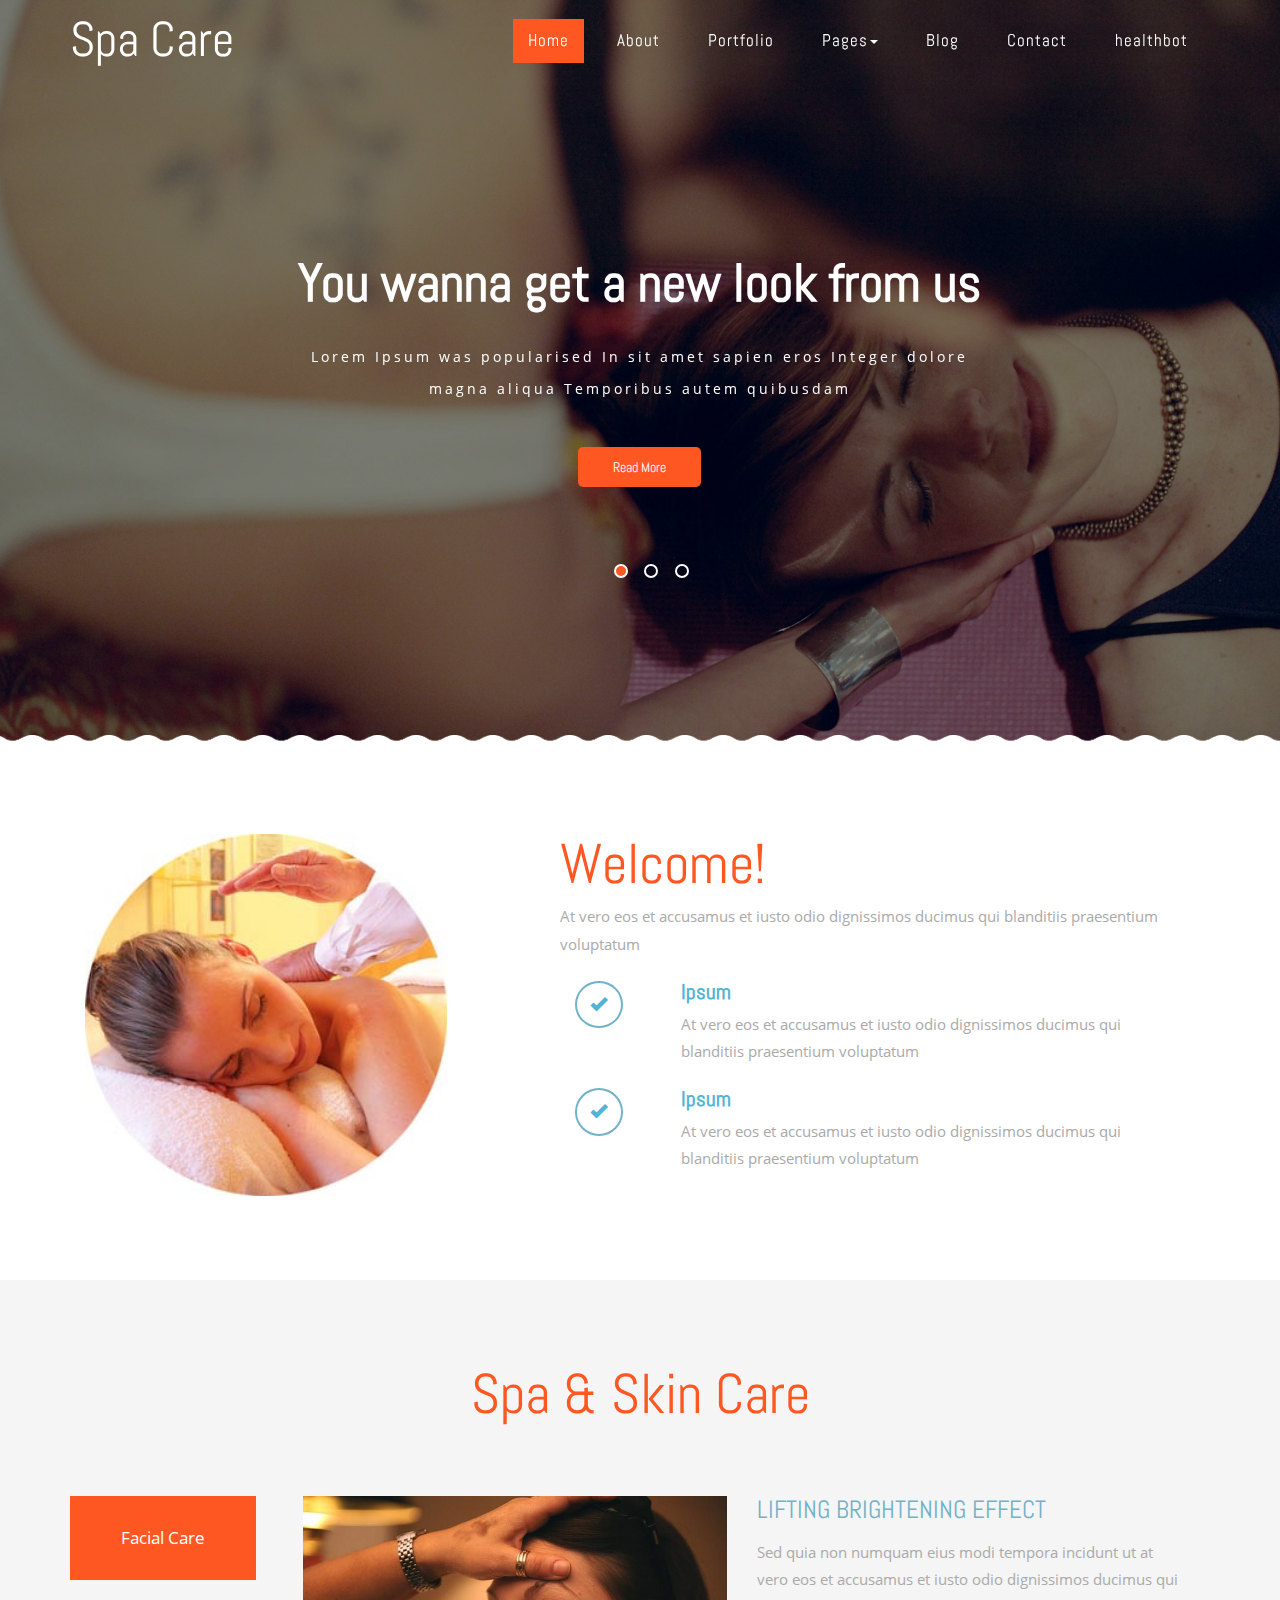
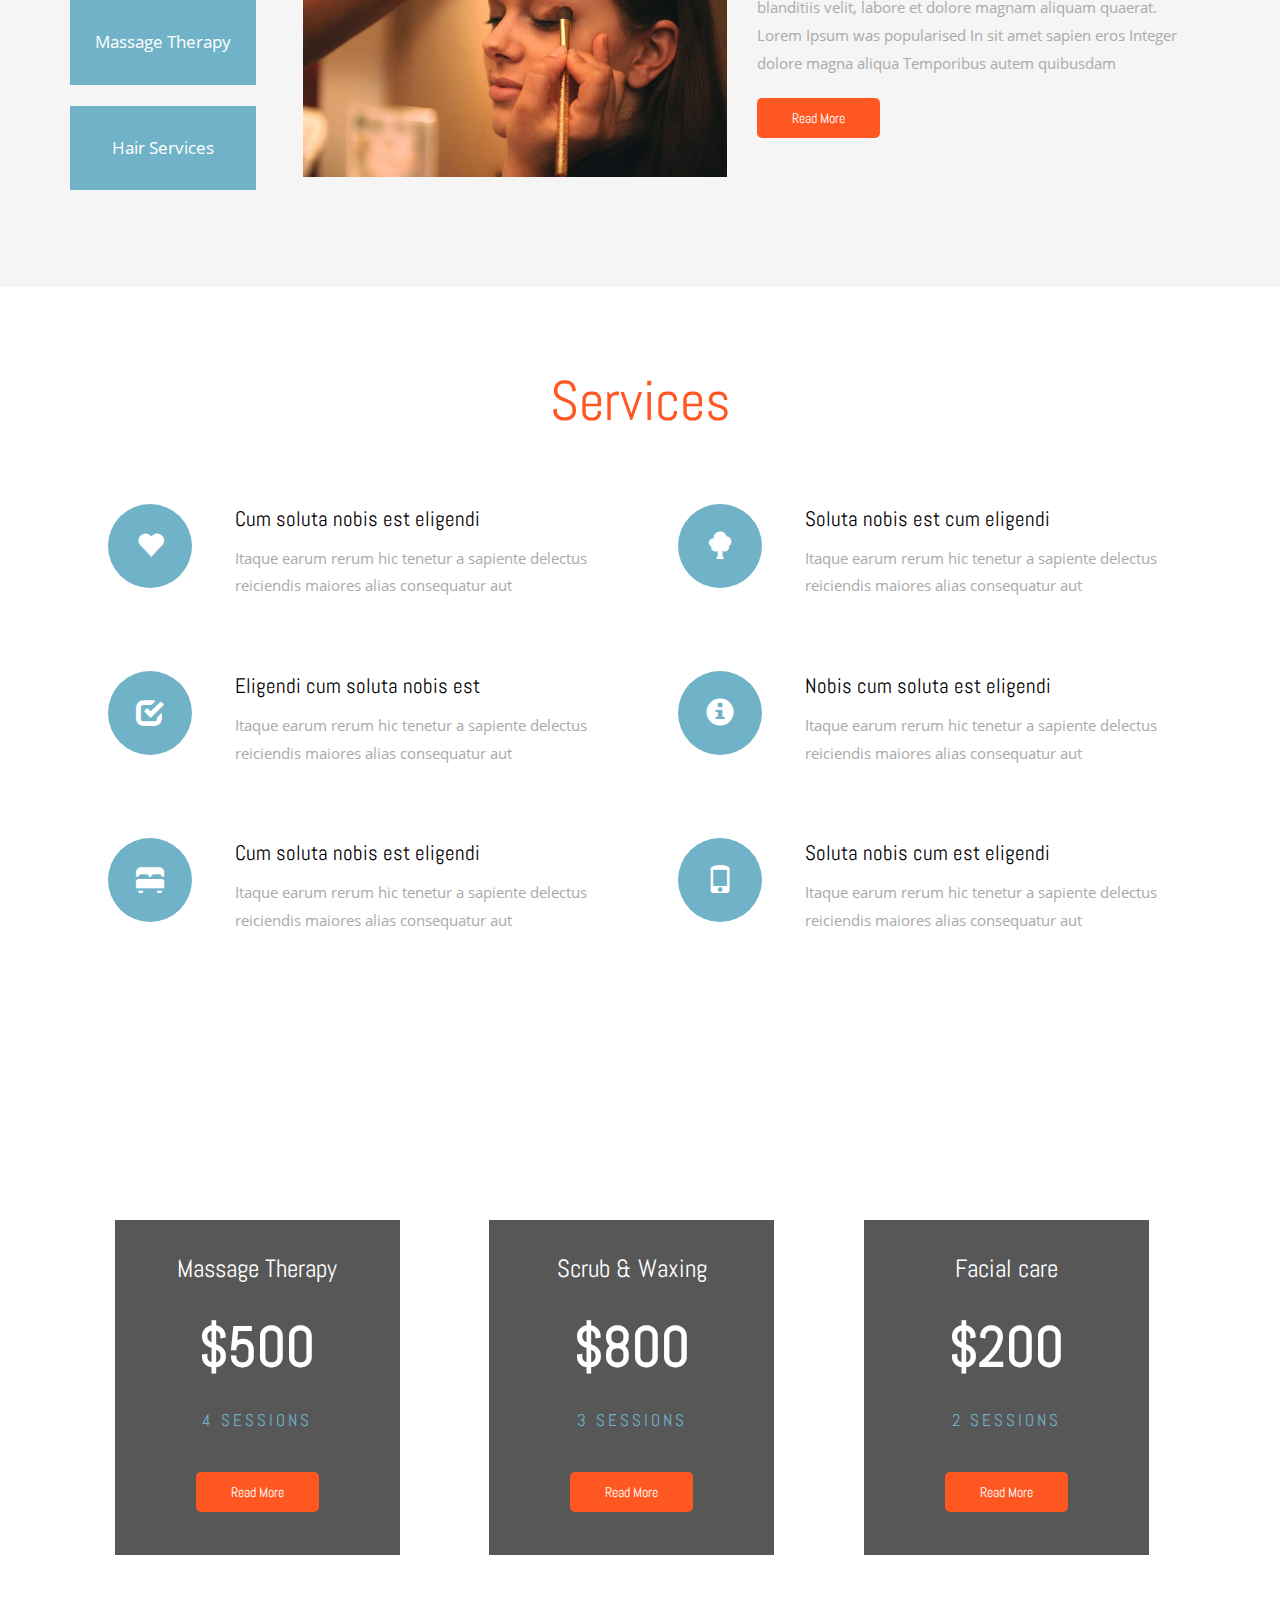
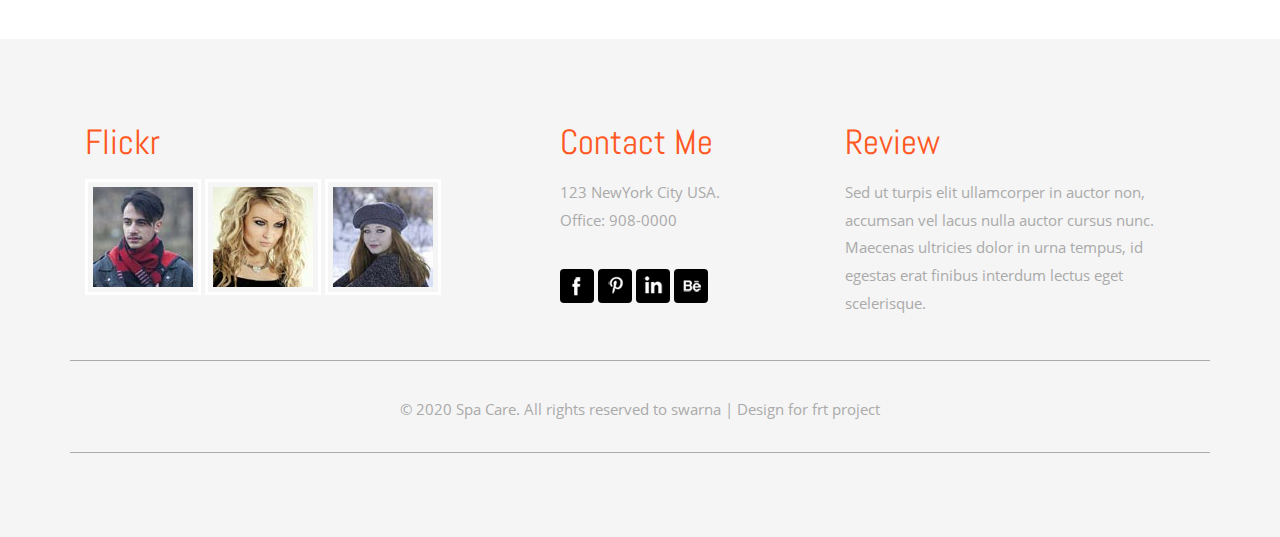
==== commit 66e9fe93: "Update index.html" ====
--- a/index.html
+++ b/index.html
@@ -49,6 +49,7 @@
 								</li> 
 								<li><a href="blog.html" class="link-kumya"><span data-letters="Blog">Blog</span></a></li>		
 								<li><a href="contact.html" class="link-kumya"><span data-letters="Contact">Contact</span></a></li>
+								<li><a href="healthbot.html" class="link-kumya"><span data-letters="Contact">healthbot</span></a></li>
 							</ul>	
 							<div class="clearfix"> </div>
 						</div>
@@ -373,4 +374,4 @@
     <!-- Placed at the end of the document so the pages load faster -->
     <script src="js/bootstrap.js"></script>
 </body>
-</html>+</html>
